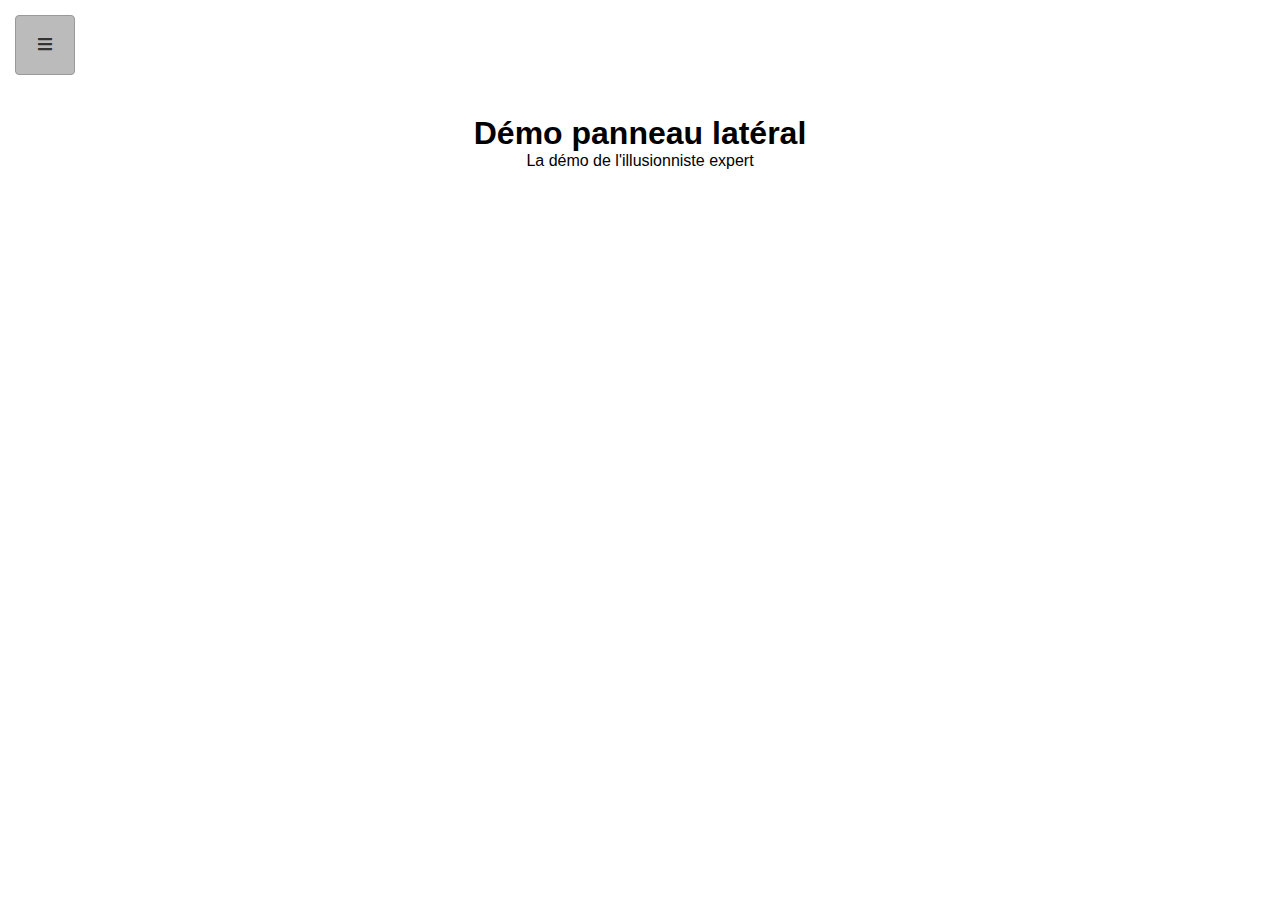
==== index2.html @ 9d98bc8c "add menu burger" ====
<!DOCTYPE html>
<html lang="fr">

<head>
    <meta charset="UTF-8">
    <meta name="viewport" content="width=device-width, initial-scale=1.0">

    <!-- Import Arvo 700 -->
    <link rel="preconnect" href="https://fonts.googleapis.com">
    <link rel="preconnect" href="https://fonts.gstatic.com" crossorigin>
    <link href="https://fonts.googleapis.com/css2?family=Arvo:wght@700&display=swap" rel="stylesheet">


    <!--  import source sans 3 -->

    <link rel="preconnect" href="https://fonts.googleapis.com">
    <link rel="preconnect" href="https://fonts.gstatic.com" crossorigin>
    <link href="https://fonts.googleapis.com/css2?family=Source+Sans+3:ital,wght@0,200..900;1,200..900&display=swap"
        rel="stylesheet">

    <!-- Import du fichier des cicones fontawesome   -->
    <link rel="stylesheet" href="./ressources/font-awesome/css/fontawesome-all.min.css">
    <link rel="stylesheet" href="reset.css">
    <link rel="stylesheet" href="style.css">
    <title>FAKE NEWS</title>
</head>

<body>

    <div id="panels">

        <div class="side-panel"></div>
        <div class="content-panel">
            <header>
                <button type="button" id="cmd-menu"> <i class="fas fa-bars"></i></button>
                <nav>
                    <ul>
                        <li class="etage1"><a href="#">REMBOBINER</a></li>
                        <li class="etage1"><a href="#">TRUCS EN TOC</a>
                            <ul>
                                <li><a class="etage2" href="#">FAUX</a></li>
                                <li><a class="etage2" href="#">CONTRE-VERITES</a></li>
                                <li><a class="etage2" href="#">ERREURS</a></li>
                                <li><a class="etage2" href="#">FALSIFICATIONS</a>
                                    <ul>
                                        <li class="etage2"><a href="#">FAUX LIENS</a></li>
                                        <li class="etage2"><a href="#">FAUSSES TABULATIONS</a></li>
                                        <li class="etage2"><a href="#">FAUX TITRES</a></li>
                                    </ul>
                                </li>
                        </li>
                        <li class="etage2"><a href="#">NON</a></li>
                    </ul>
                    </li>
                    <li class="etage1"><a href="#">ROUAGES</a></li>
                    <li class="etage1"><a href="#">BOUCLE INFINIE</a></li>
                    <li class="etage1"><a href="#">FAUSSE ROUTE</a></li>
                    </ul>
                </nav>
            </header>

            <main>
                <div class="title-bar">
                    <h1>Démo panneau latéral</h1>
                    <p>La démo de l'illusionniste expert</p>
                </div>
            </main>

            <footer>


            </footer>
        </div>
    </div>
    <script src="script.js"></script>
</body>

</html>
---- style.css ----
/***********************Import des webfonts**********************/

/*  */
@font-face {
    font-family: 'fa-brands-400';
    src: url(ressources/font-awesome/webfonts/fa-brands-400.ttf) format('truetype');
}

@font-face {
    font-family: 'fa-regular-400';
    src: url(ressources/font-awesome/webfonts/fa-regular-400.ttf) format('truetype');
}

@font-face {
    font-family: 'fa-solid-900';
    src: url(ressources/font-awesome/webfonts/fa-solid-900.ttf) format('truetype');
}

/* Polices:
- “Arvo” 700 (Google Fonts) ok
- “Source Sans Pro” 300, 400, 600 (Google Fonts)
- “FontAwesome” (CSS et polices fournies dans les ressources) ok */



/* Couleur */


/* Arrondis: 4px
Couleurs:
- Fond clair: #FFFFFF
- Fond gris: #F0F0F0
- Fond sombre: #444444
- Orange: #ED786A
- Orange:hover: #FD887A
- Rouge: #CC0000
- Gris léger: #E5E5E5
- Blanc: #FFFFFF
- Gris clair: #888888
- Gris moyen: #777777
- Gris: #666666
- Gris sombre: #3C3C3C */





/*************************Reset CSS************************/

/* ----- Styles généraux ----- */
:root {
    --side-bar-size: 300px;
}

body {
    font-family: sans-serif;
    overflow-x: hidden;
    position: relative;
}


/* ----- Styles outils ----- */


/* ----- Page ----- */
#panels {
    display: flex;
    left: calc(-1 * var(--side-bar-size));
    position: relative;
    transition: left .3s ease-in-out;
    width: calc(100% + var(--side-bar-size));
}

#panels.opened {
    left: 0;
}

.side-panel {
    background-color: #444;
    flex: 0 0 var(--side-bar-size);
    padding: 15px;
}

.content-panel {
    flex-grow: 1;
    padding: 15px;
    position: relative;
    height: 100vh;
}

header {
    color: #fff;
    left: calc(-1 * var(--side-bar-size));
    padding: 0px;
    position: absolute;
    top: 0;
    width: var(--side-bar-size);
}

#cmd-menu {
    background-color: #bbb;
    border: 1px solid #999;
    border-radius: 4px;
    color: #333;
    cursor: pointer;
    display: block;
    height: 60px;
    padding: 15px;
    position: absolute;
    right: -75px;
    top: 15px;
    width: 60px;
}

.title-bar {
    padding: 100px 15px;
    text-align: center;
}

a {
    padding: 12px;
}

.etage1 {
    color: #FFFFFF;
    font-family: 'Source Sans 3';
    font-weight: 700;
    padding-bottom: 0;
    border: #333 solid 1px;
}

.etage2 {
    color: #FFFFFF;
    font-family: 'Source Sans 3';
    font-weight: 400;
    padding-bottom: 0;
    border: #333 solid 1px;
}



/* ----- Media queries ----- */
/* ---- A partir de 768px (Tablette portrait / Phablet paysage et plus grand ) ---- */
@media (min-width: 768px) {}

/* ---- Entre 768px et 991px (uniquement Tablette portrait / Phablet paysage ) ---- */
@media (min-width: 768px) and (max-width: 991px) {}

/* ---- A partir de 992px (Desktop / Tablette paysage et plus grand) ---- */
@media (min-width: 992px) {}
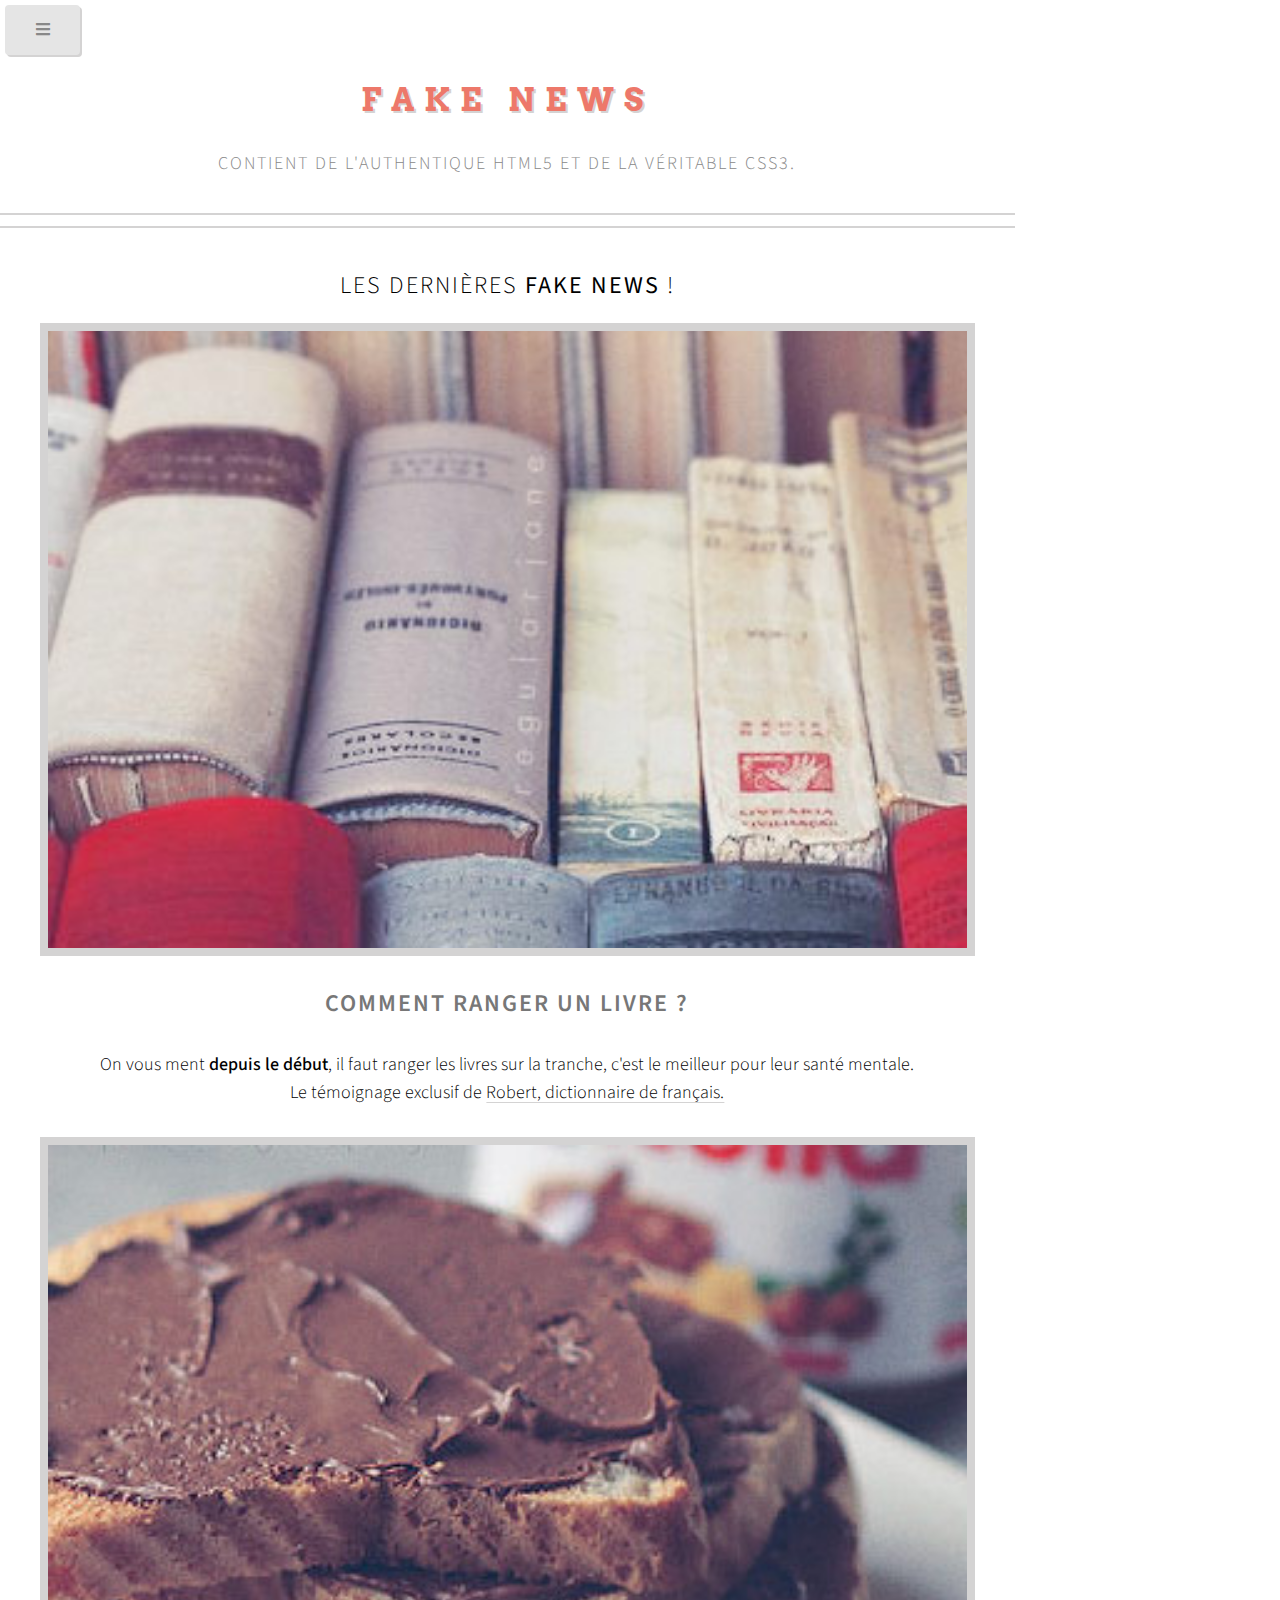
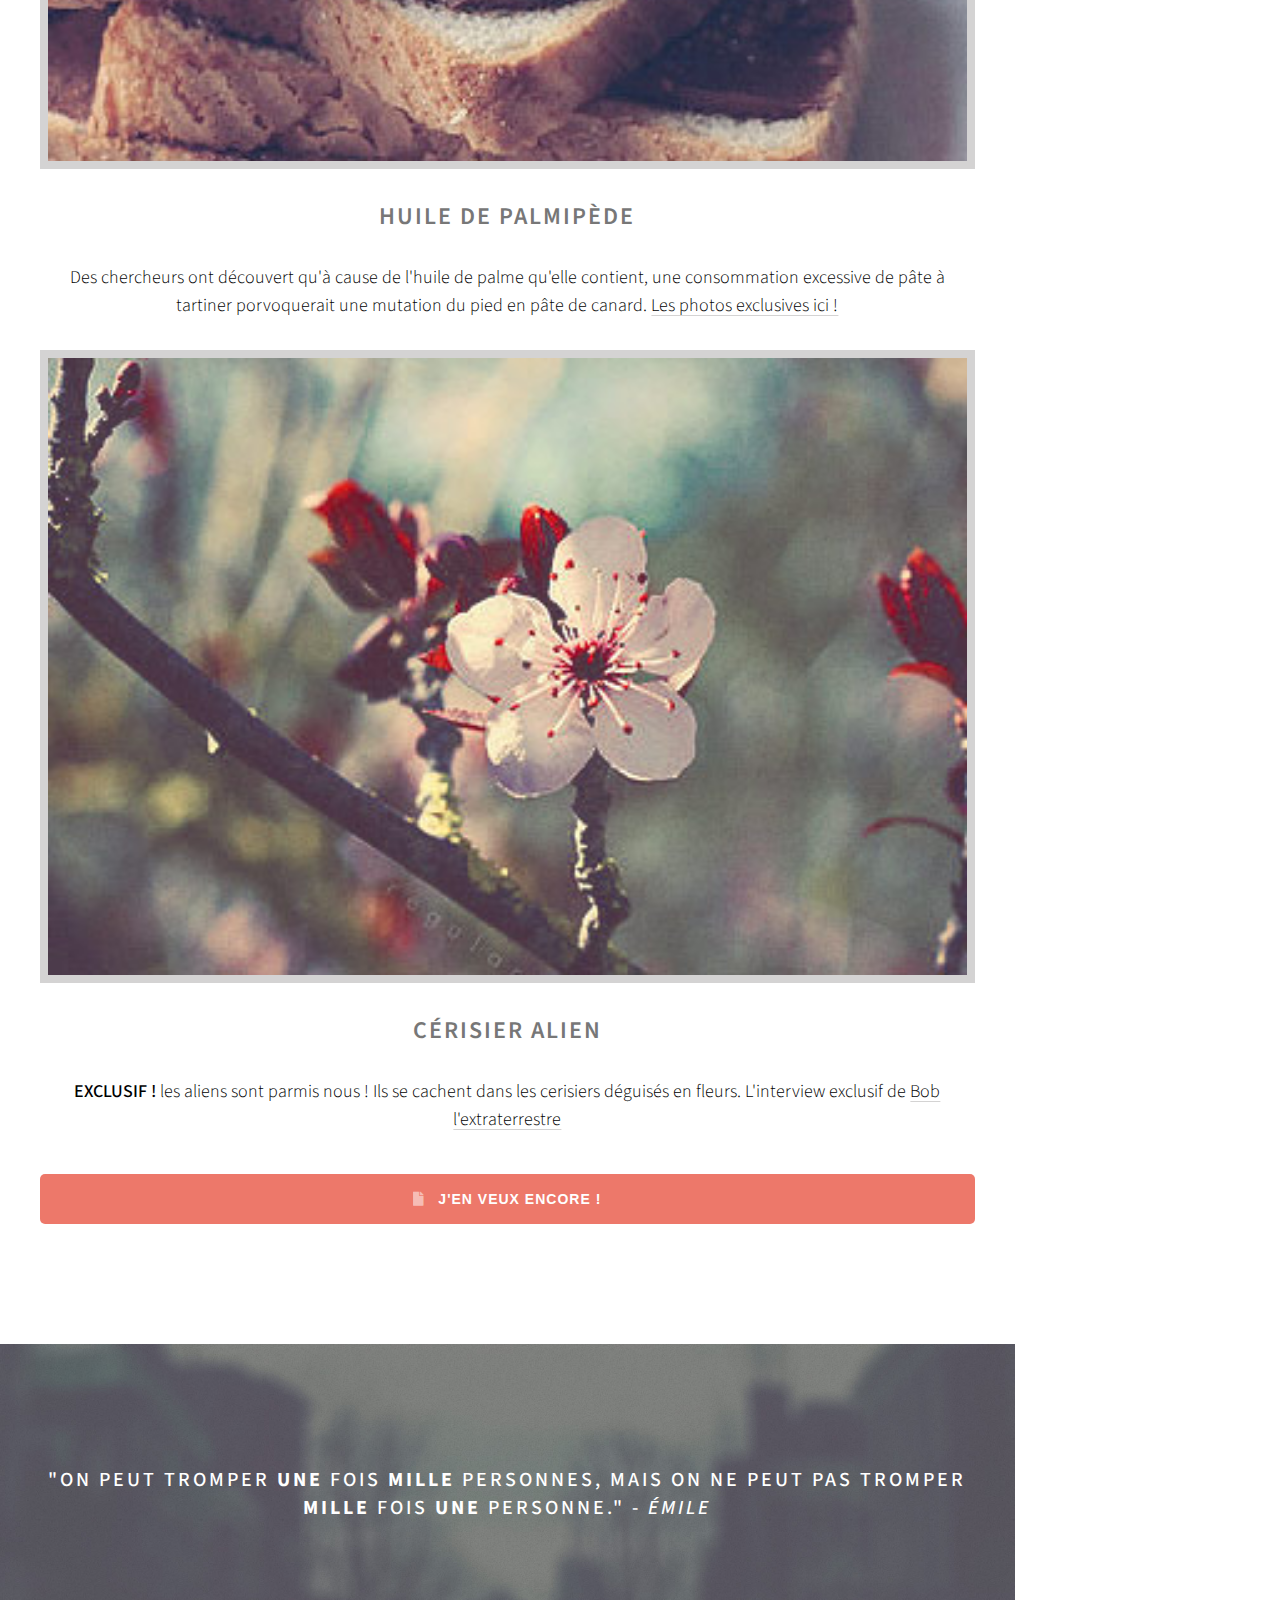
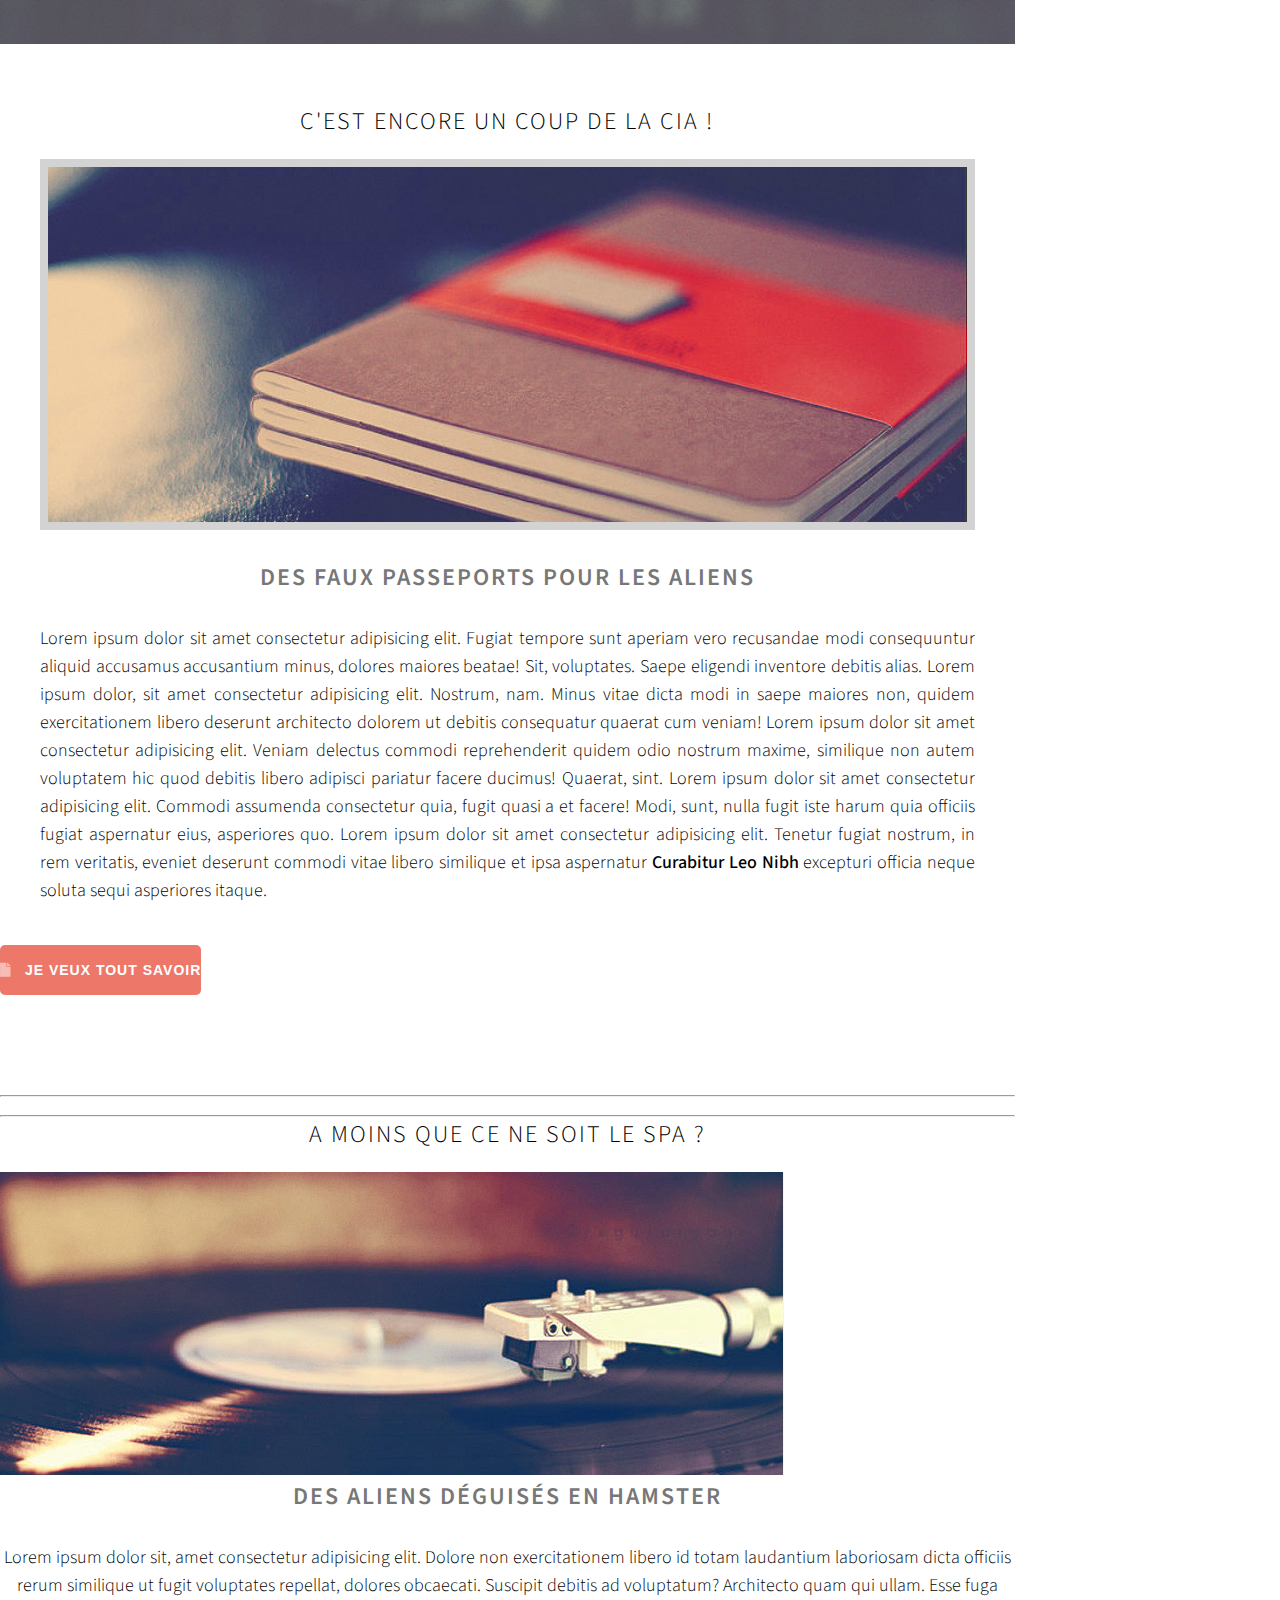
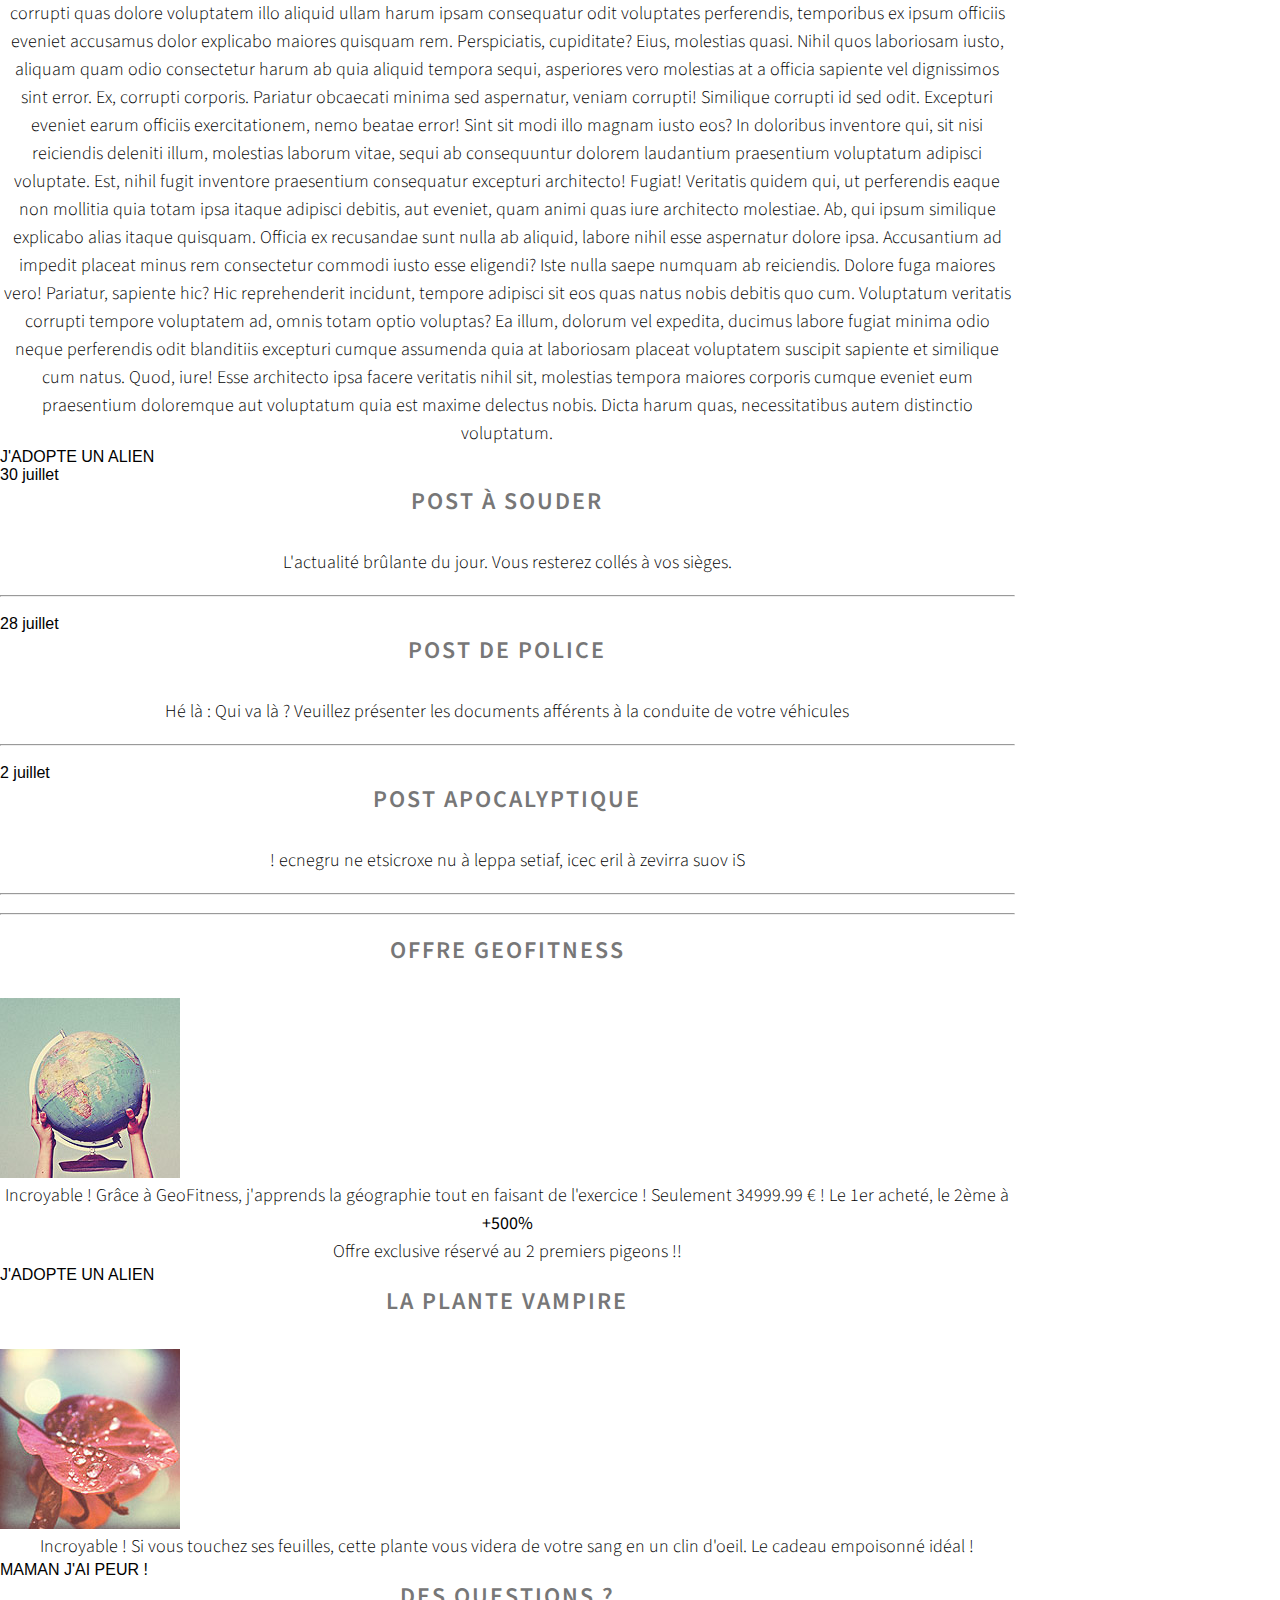
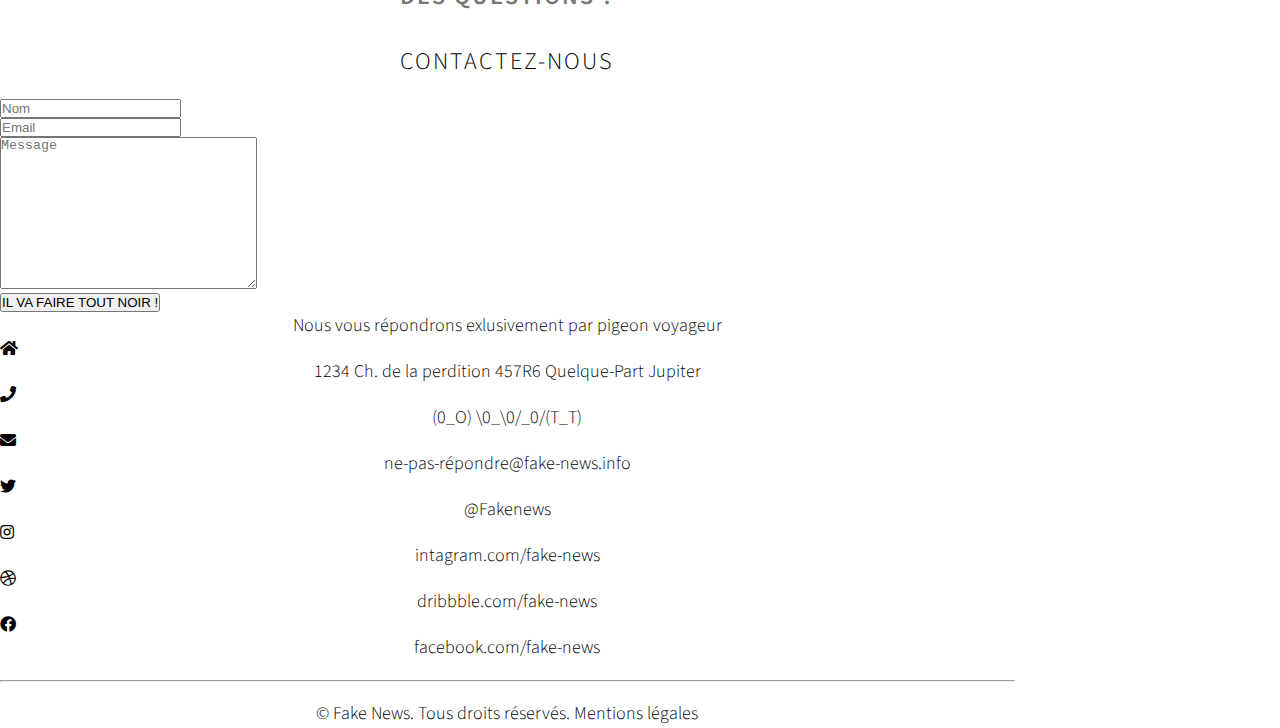
==== commit ebce2e72: "html mobile fini + moitié css mobile" ====
--- a/index2.html
+++ b/index2.html
@@ -32,20 +32,26 @@
         <div class="side-panel"></div>
         <div class="content-panel">
             <header>
+
+                <!--? Bouton Burger pour afficher le menu  -->
+
                 <button type="button" id="cmd-menu"> <i class="fas fa-bars"></i></button>
+
                 <nav>
                     <ul>
                         <li class="etage1"><a href="#">REMBOBINER</a></li>
-                        <li class="etage1"><a href="#">TRUCS EN TOC</a>
+                        <hr class="hrnav">
+                        <li class="noborder"><a href="#">TRUCS EN TOC</a>
+                            <hr class="hrnav">
                             <ul>
                                 <li><a class="etage2" href="#">FAUX</a></li>
                                 <li><a class="etage2" href="#">CONTRE-VERITES</a></li>
                                 <li><a class="etage2" href="#">ERREURS</a></li>
                                 <li><a class="etage2" href="#">FALSIFICATIONS</a>
                                     <ul>
-                                        <li class="etage2"><a href="#">FAUX LIENS</a></li>
-                                        <li class="etage2"><a href="#">FAUSSES TABULATIONS</a></li>
-                                        <li class="etage2"><a href="#">FAUX TITRES</a></li>
+                                        <li><a href="#">FAUX LIENS</a></li>
+                                        <li><a href="#">FAUSSES TABULATIONS</a></li>
+                                        <li><a href="#">FAUX TITRES</a></li>
                                     </ul>
                                 </li>
                         </li>
@@ -54,19 +60,217 @@
                     </li>
                     <li class="etage1"><a href="#">ROUAGES</a></li>
                     <li class="etage1"><a href="#">BOUCLE INFINIE</a></li>
-                    <li class="etage1"><a href="#">FAUSSE ROUTE</a></li>
+                    <li class="finlist"><a href="#">FAUSSE ROUTE</a></li>
                     </ul>
                 </nav>
             </header>
 
             <main>
                 <div class="title-bar">
-                    <h1>Démo panneau latéral</h1>
-                    <p>La démo de l'illusionniste expert</p>
+                    <h1>FAKE NEWS</h1>
+                    <p id="texttitle">CONTIENT DE L'AUTHENTIQUE HTML5 ET DE LA VÉRITABLE CSS3.</p>
+                </div>
+
+                <div class="sectionbook">
+                    <h2>LES DERNIÈRES <span class="boldtitle">FAKE NEWS </span>!</h2>
+                </div>
+
+                <div class="sectionlivre">
+                    <img class="bookimg" src="./ressources/images/pic01.jpg" alt="image de livres rangées">
+                    <h3> COMMENT RANGER UN LIVRE ?</h3>
+                    <p>On vous ment <span class="boldtext">depuis le début</span>, il faut ranger les livres sur la
+                        tranche, c'est le
+                        meilleur pour
+                        leur santé mentale.</p>
+                    <p> Le témoignage exclusif de <a class="atext" href="#">Robert, dictionnaire de
+                            français.</a></p>
+                </div>
+                <div class="sectiondej">
+                    <img class="dejimg" src="./ressources/images/pic02.jpg" alt="image de tartine de chocolat">
+                    <h3>HUILE DE PALMIPÈDE</h3>
+                    <p>Des chercheurs ont découvert qu'à cause de l'huile de palme qu'elle contient, une consommation
+                        excessive de pâte à tartiner porvoquerait une mutation du pied en pâte de canard.
+                        <a class="atext" href="#">Les photos exclusives ici !</a>
+                    </p>
+                </div>
+                <div class="sectionalien">
+                    <img class="fleurimg" src="./ressources/images/pic03.jpg" alt="imge d'une fleur de cerisiers">
+                    <h3>CÉRISIER ALIEN</h3>
+                    <p><span class="boldtext">EXCLUSIF !</span> les aliens sont parmis nous ! Ils se cachent dans les
+                        cerisiers
+                        déguisés en fleurs. L'interview exclusif de <a class="atext" href="#"> Bob l'extraterrestre</a>
+                    </p>
+                    <button type="button" class="boutonOrange"> <i class="fas fa-file"></i> &ensp;J'EN VEUX ENCORE
+                        !</button>
+                </div>
+
+                <div class="citation">
+                    <img class="imgCitation" src="./ressources/images/banner.jpg"
+                        alt="image d'une citation : on peut tromper une fois mille personnes, mais on ne peut pas tromper mille fois une personne. Signé Émile">
+                    <p class="textCitation">"ON PEUT TROMPER <span id="boldCitation">UNE</span> FOIS <span id="boldCitation">MILLE</span> PERSONNES, MAIS ON NE PEUT PAS TROMPER <span id="boldCitation">MILLE</span>
+                        FOIS <span id="boldCitation">UNE</span> PERSONNE." - <i>ÉMILE</i></p>
+                </div>
+
+                <div class="CIA">
+                    <h2> C'EST ENCORE UN COUP DE LA CIA !</h2>
+                    <img class="ciaImg" src="./ressources/images/pic04.jpg" alt="">
+
+                    <h3>DES FAUX PASSEPORTS POUR LES ALIENS</h3>
+                    <p>Lorem ipsum dolor sit amet consectetur adipisicing elit. Fugiat tempore sunt aperiam vero
+                        recusandae modi consequuntur aliquid accusamus accusantium minus, dolores maiores beatae! Sit,
+                        voluptates. Saepe eligendi inventore debitis alias. Lorem ipsum dolor, sit amet consectetur
+                        adipisicing elit. Nostrum, nam. Minus vitae dicta modi in saepe maiores non, quidem
+                        exercitationem libero deserunt architecto dolorem ut debitis consequatur quaerat cum veniam!
+                        Lorem ipsum dolor sit amet consectetur adipisicing elit. Veniam delectus commodi reprehenderit
+                        quidem odio nostrum maxime, similique non autem voluptatem hic quod debitis libero adipisci
+                        pariatur facere ducimus! Quaerat, sint. Lorem ipsum dolor sit amet consectetur adipisicing elit.
+                        Commodi assumenda consectetur quia, fugit quasi a et facere! Modi, sunt, nulla fugit iste harum
+                        quia officiis fugiat aspernatur eius, asperiores quo. Lorem ipsum dolor sit amet consectetur
+                        adipisicing elit. Tenetur fugiat nostrum, in rem veritatis, eveniet deserunt commodi vitae
+                        libero similique et ipsa aspernatur <span class="boldtext">Curabitur Leo Nibh</span> excepturi officia neque
+                        soluta sequi asperiores itaque.</p>
+                </div>
+                <button class="boutonOrange"><i class="fas fa-file"></i> &ensp;JE VEUX TOUT SAVOIR</button><!--todo: icone-->
+
+                <hr>
+                <br>
+                <hr>
+                <div class="Spa">
+                    <h2> A MOINS QUE CE NE SOIT LE SPA ?</h2>
+                    <img src="./ressources/images/pic05.jpg" alt="image d'un disque vinyle sur la platine">
+                </div>
+                <div class="AdoptAlien">
+                    <h3>DES ALIENS DÉGUISÉS EN HAMSTER</h3>
+                    <p>Lorem ipsum dolor sit, amet consectetur adipisicing elit. Dolore non exercitationem libero id
+                        totam laudantium laboriosam dicta officiis rerum similique ut fugit voluptates repellat, dolores
+                        obcaecati. Suscipit debitis ad voluptatum?
+                        Architecto quam qui ullam. Esse fuga corrupti quas dolore voluptatem illo aliquid ullam harum
+                        ipsam consequatur odit voluptates perferendis, temporibus ex ipsum officiis eveniet accusamus
+                        dolor explicabo maiores quisquam rem.
+                        Perspiciatis, cupiditate? Eius, molestias quasi. Nihil quos laboriosam iusto, aliquam quam odio
+                        consectetur harum ab quia aliquid tempora sequi, asperiores vero molestias at a officia sapiente
+                        vel dignissimos sint error.
+                        Ex, corrupti corporis. Pariatur obcaecati minima sed aspernatur, veniam corrupti! Similique
+                        corrupti id sed odit. Excepturi eveniet earum officiis exercitationem, nemo beatae error! Sint
+                        sit modi illo magnam iusto eos?
+                        In doloribus inventore qui, sit nisi reiciendis deleniti illum, molestias laborum vitae, sequi
+                        ab consequuntur dolorem laudantium praesentium voluptatum adipisci voluptate. Est, nihil fugit
+                        inventore praesentium consequatur excepturi architecto! Fugiat!
+                        Veritatis quidem qui, ut perferendis eaque non mollitia quia totam ipsa itaque adipisci debitis,
+                        aut eveniet, quam animi quas iure architecto molestiae. Ab, qui ipsum similique explicabo alias
+                        itaque quisquam.
+                        Officia ex recusandae sunt nulla ab aliquid, labore nihil esse aspernatur dolore ipsa.
+                        Accusantium ad impedit placeat minus rem consectetur commodi iusto esse eligendi? Iste nulla
+                        saepe numquam ab reiciendis.
+                        Dolore fuga maiores vero! Pariatur, sapiente hic? Hic reprehenderit incidunt, tempore adipisci
+                        sit eos quas natus nobis debitis quo cum. Voluptatum veritatis corrupti tempore voluptatem ad,
+                        omnis totam optio voluptas?
+                        Ea illum, dolorum vel expedita, ducimus labore fugiat minima odio neque perferendis odit
+                        blanditiis excepturi cumque assumenda quia at laboriosam placeat voluptatem suscipit sapiente et
+                        similique cum natus. Quod, iure!
+                        Esse architecto ipsa facere veritatis nihil sit, molestias tempora maiores corporis cumque
+                        eveniet eum praesentium doloremque aut voluptatum quia est maxime delectus nobis. Dicta harum
+                        quas, necessitatibus autem distinctio voluptatum.</p>
+                    <button class="encorePLus">J'ADOPTE UN ALIEN</button><!--todo: icone-->
+                </div>
+                <div class="dernièreInfo">
+                    <div class="date">
+                        30 juillet
+                    </div>
+                    <h3>POST À SOUDER</h3>
+                    <p>L'actualité brûlante du jour. Vous resterez collés à vos sièges.</p>
+                    <br>
+                    <hr><br>
+
+                    <div class="date">
+                        28 juillet
+                    </div>
+                    <h3>POST DE POLICE</h3>
+                    <p>Hé là : Qui va là ? Veuillez présenter les documents afférents à la conduite de votre véhicules
+                    </p>
+                    <br>
+                    <hr><br>
+                    <div class="date">
+                        2 juillet
+                    </div>
+                    <h3>POST APOCALYPTIQUE</h3>
+                    <p>! ecnegru ne etsicroxe nu à leppa setiaf, icec eril à zevirra suov iS</p>
+                    <br>
+                    <hr><br>
+                    <hr><br>
+                </div>
+                <div class="infosPratiques">
+
+                    <div class="offreGeo">
+
+                        <h3>OFFRE GEOFITNESS</h3>
+                        <img src="./ressources/images/pic06.jpg" alt="image d'un glode tenu par des mains">
+                        <p>Incroyable ! Grâce à GeoFitness, j'apprends la géographie tout en faisant de l'exercice !
+                            Seulement 34999.99 € ! Le 1er acheté, le 2ème à <strong>+500%</strong> <br> Offre exclusive
+                            réservé au 2 premiers pigeons !!</p>
+                        <button class="encorePLus">J'ADOPTE UN ALIEN</button><!--todo: icone-->
+                    </div>
+                    <div class="vampire">
+                        <h3>LA PLANTE VAMPIRE</h3>
+                        <img src="./ressources/images/pic07.jpg" alt="image d'une feuille de cette plante vampire">
+                        <p>Incroyable ! Si vous touchez ses feuilles, cette plante vous videra de votre sang en un clin
+                            d'oeil. Le cadeau empoisonné idéal !</p>
+                        <button class="encorePLus">MAMAN J'AI PEUR !</button><!--todo: icone-->
+                        <br>
+                    </div>
                 </div>
             </main>
-
             <footer>
+                <h3>DES QUESTIONS ?</h3>
+                <h2>CONTACTEZ-NOUS</h2>
+                <form action="post">
+                    <div>
+                        <label for="input-name"></label>
+                        <input type="text" name="name" id="input-name" placeholder="Nom">
+                    </div>
+                    <div>
+                        <label for="input-email"></label>
+                        <input type="email" name="email" id="input-email" placeholder="Email">
+                    </div>
+                    <div>
+                        <label for="input-message"></label>
+                        <textarea name="Message" id="input-message" cols="30" rows="10"
+                            placeholder="Message"></textarea>
+                    </div>
+                    <input type="submit" value="IL VA FAIRE TOUT NOIR !">
+
+                </form>
+                <div class="sectioncontact">
+                    <p>Nous vous répondrons exlusivement par pigeon voyageur</p>
+
+                    <div class="rondContact"><i class="fas fa-home"></i></div>
+                    <p>1234 Ch. de la perdition 457R6 Quelque-Part Jupiter</p>
+
+                    <div class="rondContact"><i class="fas fa-phone"></i></div>
+                    <p>(0_O) \0_\0/_0/(T_T)</p>
+
+                    <div class="rondContact"><i class="fas fa-envelope"></i></div>
+                    <p><a href="#">ne-pas-répondre@fake-news.info</a></p>
+
+                    <div class="rondContact"><i class="fab fa-twitter"></i></div>
+                    <p>@Fakenews</p>
+
+                    <div class="rondContact"><i class="fab fa-instagram"></i></div>
+                    <p><a href="#">intagram.com/fake-news</a></p>
+
+                    <div class="rondContact"><i class="fab fa-dribbble"></i></div>
+                    <p><a href="#">dribbble.com/fake-news</a></p>
+
+                    <div class="rondContact"><i class="fab fa-facebook"></i></div>
+                    <p><a href="#">facebook.com/fake-news</a></p>
+
+                </div>
+                <div class="EndSection">
+                    <br>
+                    <hr>
+                    <br>
+                    <p>&copy; Fake News. Tous droits réservés. <a href="#"> Mentions légales</a></p>
+                </div>
 
 
             </footer>
--- a/style.css
+++ b/style.css
@@ -35,7 +35,7 @@
 - Orange:hover: #FD887A
 - Rouge: #CC0000
 - Gris léger: #E5E5E5
-- Blanc: #FFFFFF
+- Blanc: c
 - Gris clair: #888888
 - Gris moyen: #777777
 - Gris: #666666
@@ -68,7 +68,7 @@
     left: calc(-1 * var(--side-bar-size));
     position: relative;
     transition: left .3s ease-in-out;
-    width: calc(100% + var(--side-bar-size));
+    width: 100%;
 }
 
 #panels.opened {
@@ -83,9 +83,9 @@
 
 .content-panel {
     flex-grow: 1;
-    padding: 15px;
     position: relative;
     height: 100vh;
+    width: 100%;
 }
 
 header {
@@ -98,50 +98,242 @@
 }
 
 #cmd-menu {
-    background-color: #bbb;
-    border: 1px solid #999;
+    background-color: #E5E5E5;
+    box-shadow: 2px 2px #d4d3d3;
     border-radius: 4px;
-    color: #333;
+    color: #888888;
     cursor: pointer;
     display: block;
-    height: 60px;
+    height: 50px;
     padding: 15px;
     position: absolute;
-    right: -75px;
-    top: 15px;
-    width: 60px;
+    right: -80px;
+    top: 5px;
+    width: 75px;
 }
 
 .title-bar {
-    padding: 100px 15px;
+    padding: 50px 15px 35px;
     text-align: center;
 }
 
-a {
-    padding: 12px;
-}
+/* ***********Style nav mobile ******** */
+/* todo: barre + espacement */
 
 .etage1 {
     color: #FFFFFF;
     font-family: 'Source Sans 3';
     font-weight: 700;
+    padding: 10px;
+    /* border-bottom: #3C3C3C solid 1px; */
+}
+
+.etage2 {
+    color: #FFFFFF;
+    font-family: 'Source Sans 3';
+    font-weight: 400;
+    display: block;
+    padding: 10px;
+    /* border-bottom: #3C3C3C solid 1px; */
+}
+
+li.noborder {
     padding-bottom: 0;
-    border: #333 solid 1px;
-}
-
-.etage2 {
-    color: #FFFFFF;
+    /* border-bottom: #3C3C3C solid 1px;; */
+}
+
+.noborder {
+    color: #FFFFFF;
+    font-family: 'Source Sans 3';
+    font-weight: 700;
+    padding: 10px;
+}
+
+.finlist {
+    color: #FFFFFF;
+    font-family: 'Source Sans 3';
+    font-weight: 700;
+    padding: 10px;
+}
+
+/* -------------------- */
+
+/* ?---------Titre principal---------- */
+
+h1 {
+    font-family: Arvo;
+    letter-spacing: 10px;
+    color: #ED786A;
+    text-shadow: 2px 2px #d4d3d3;
+    margin: 30px;
+}
+
+#texttitle {
+    font-family: 'Source Sans 3';
+    color: #888888;
+    letter-spacing: 2px;
+}
+
+/* ?-------------Section book----------------------- */
+
+.sectionbook::before {
+    content: "";
+    left: 50px;
+    height: 15px;
+    border-top: 2px solid #d4d3d3;
+    border-bottom: 2px solid #d4d3d3;
+    display: block;
+    margin-bottom: 40px;
+}
+
+.sectionlivre {
+    display: flex;
+    justify-content: center;
+    flex-direction: column;
+    margin-right :40px;
+    margin-left: 40px;
+}
+
+h2 {
+    font-family: 'Source Sans 3';
+    font-weight: 300;
+    text-align: center;
+    margin-bottom: 20px;
+    letter-spacing: 2px;
+}
+
+.boldtitle {
     font-family: 'Source Sans 3';
     font-weight: 400;
-    padding-bottom: 0;
-    border: #333 solid 1px;
-}
+}
+.bookimg{
+    border: #d4d3d3 solid 8px;
+    margin-bottom: 30px;
+}
+
+/*?-------------Section petit dej-------------------- */
+
+h3{
+    text-align: center;
+    font-family: 'Source Sans 3';
+    font-weight: 600;
+    color: #777777;
+    font-size: 24px;
+    margin-bottom: 30px;
+    letter-spacing: 2px;
+}
+p{
+    text-align: center;
+    font-family: 'Source Sans 3';
+    font-weight: 300;
+    font-size: 18px;
+    line-height: 28px;
+}
+.boldtext{
+    font-weight: 500;
+}
+
+a.atext{
+    text-underline-offset: 4px ;
+    text-decoration: underline #d4d3d3 ;
+}
+
+.dejimg{
+    border: #d4d3d3 solid 8px;
+    margin-top: 30px;
+    margin-bottom: 30px;
+}
+.sectiondej , .sectionalien , .CIA{
+    display: flex;
+    justify-content: center;
+    flex-direction: column;
+    margin-right :40px;
+    margin-left: 40px;
+}
+.fleurimg{
+    border: #d4d3d3 solid 8px;
+    margin-top: 30px;
+    margin-bottom: 30px;
+}
+
+/* ?------------Personnalisation bouton------------------ */
+
+.boutonOrange{
+    background-color: #ED786A;
+    height: 50px;
+    font-size: 14px;
+    letter-spacing: 1px;
+    font-weight: 700;
+    color: white;
+    border-radius: 5px;
+    cursor: pointer;
+    margin-top: 40px;
+    margin-bottom: 100px;
+
+}
+.encorePlus::after{
+    color: #444;
+}
+.fa-file{
+    opacity: 0.5;
+}
+
+/*?---------Section banner--------------------------------*/
+
+.citation{
+    display: flex;
+    justify-content: center;
+    align-items:center;
+    flex-direction: column;
+    margin-top: 20px;
+}
+.imgCitation{
+    height: 300px;
+}
+.textCitation{
+    position: absolute;
+    color: #FFFFFF;
+    font-family: 'Source Sans 3';
+    font-weight: 500;
+    margin-left: 20px;
+    margin-right: 20px;
+    letter-spacing: 3px;
+    font-size: 20px;
+}
+
+#boldCitation{
+    font-weight: 700;
+}
+/* todo: faire les deux lignes une au dessus de l'image et l'autre en dessous */
+/* .citation::before{
+    content: "";
+    display: block;
+    border-bottom: 5px solid #444;
+    height: 10px;
+} */ 
+
+
+/* section cia */
+
+
+.CIA{
+    margin-top: 60px;
+}
+.ciaImg{border: #d4d3d3 solid 8px;
+margin-bottom: 30px;
+}
+.CIA p{
+    text-align: justify;
+}
+
+
+
+
+
 
 
 
 /* ----- Media queries ----- */
-/* ---- A partir de 768px (Tablette portrait / Phablet paysage et plus grand ) ---- */
-@media (min-width: 768px) {}
 
 /* ---- Entre 768px et 991px (uniquement Tablette portrait / Phablet paysage ) ---- */
 @media (min-width: 768px) and (max-width: 991px) {}
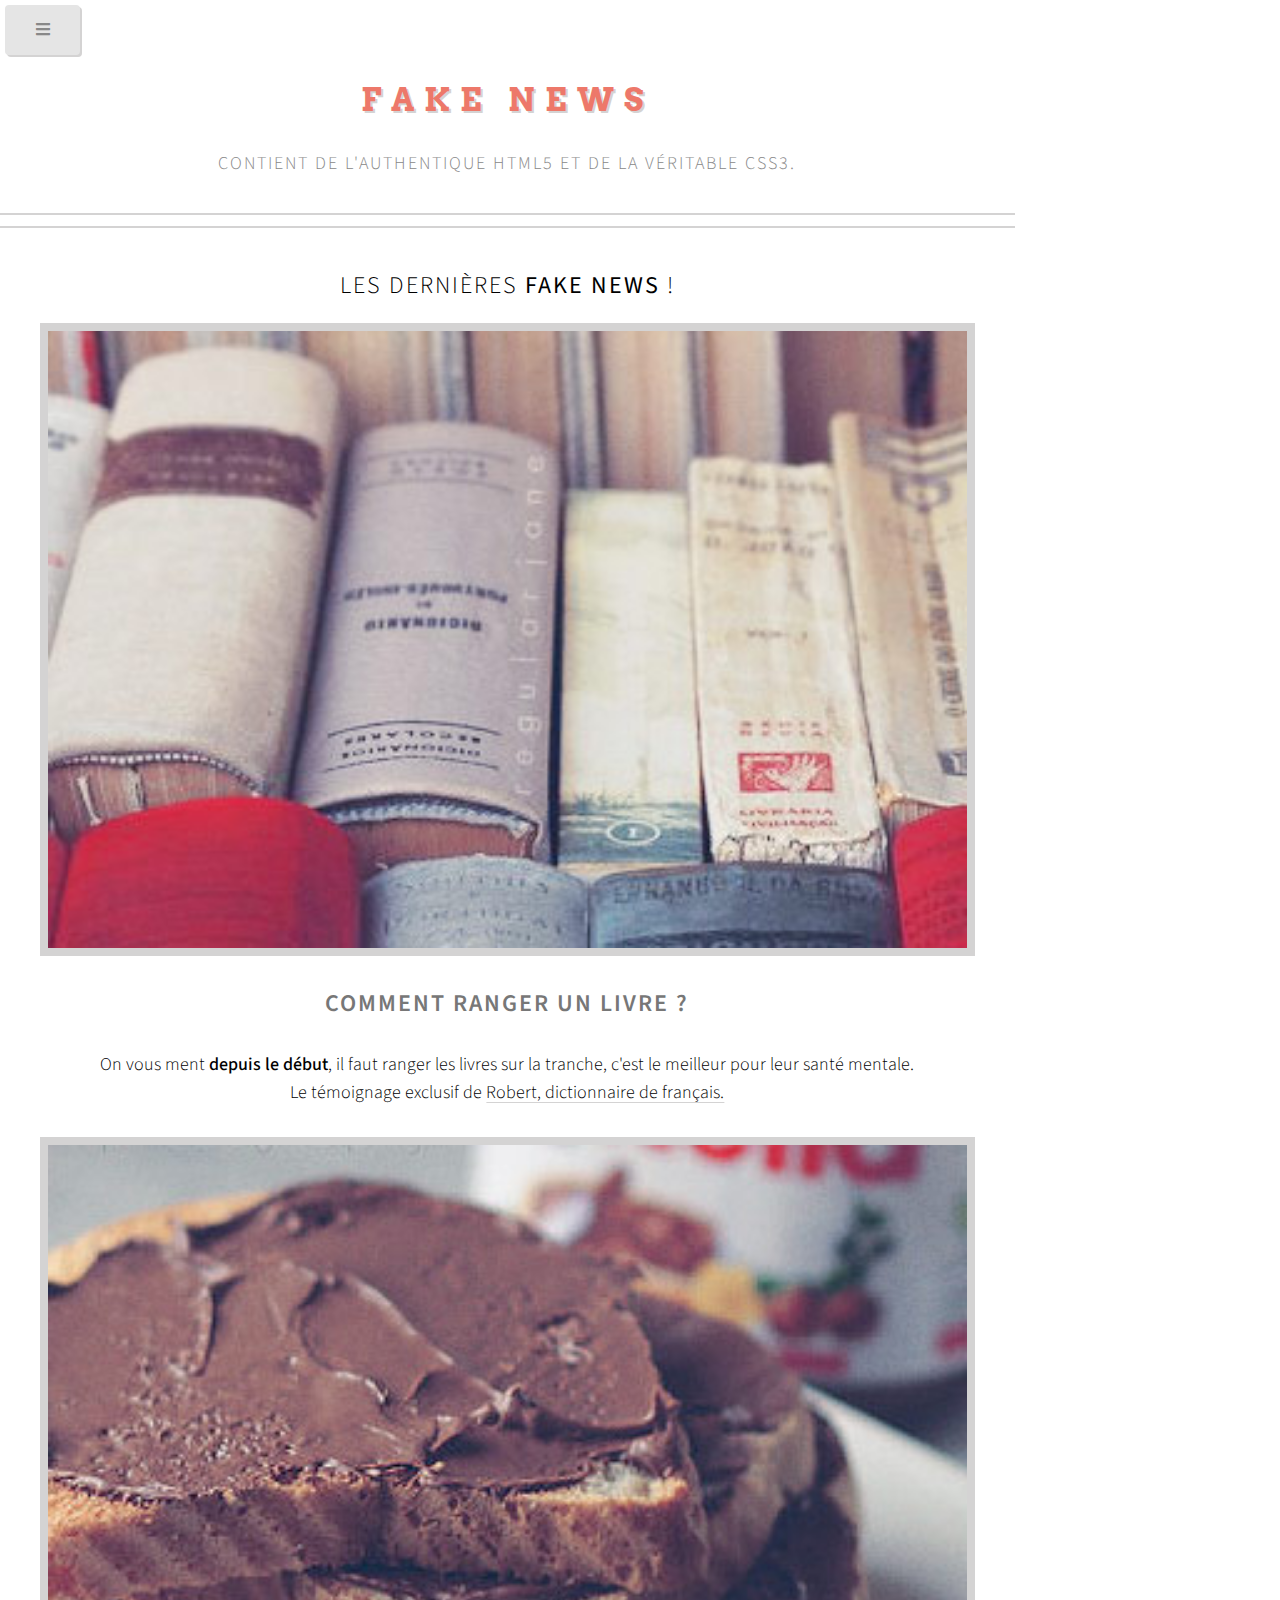
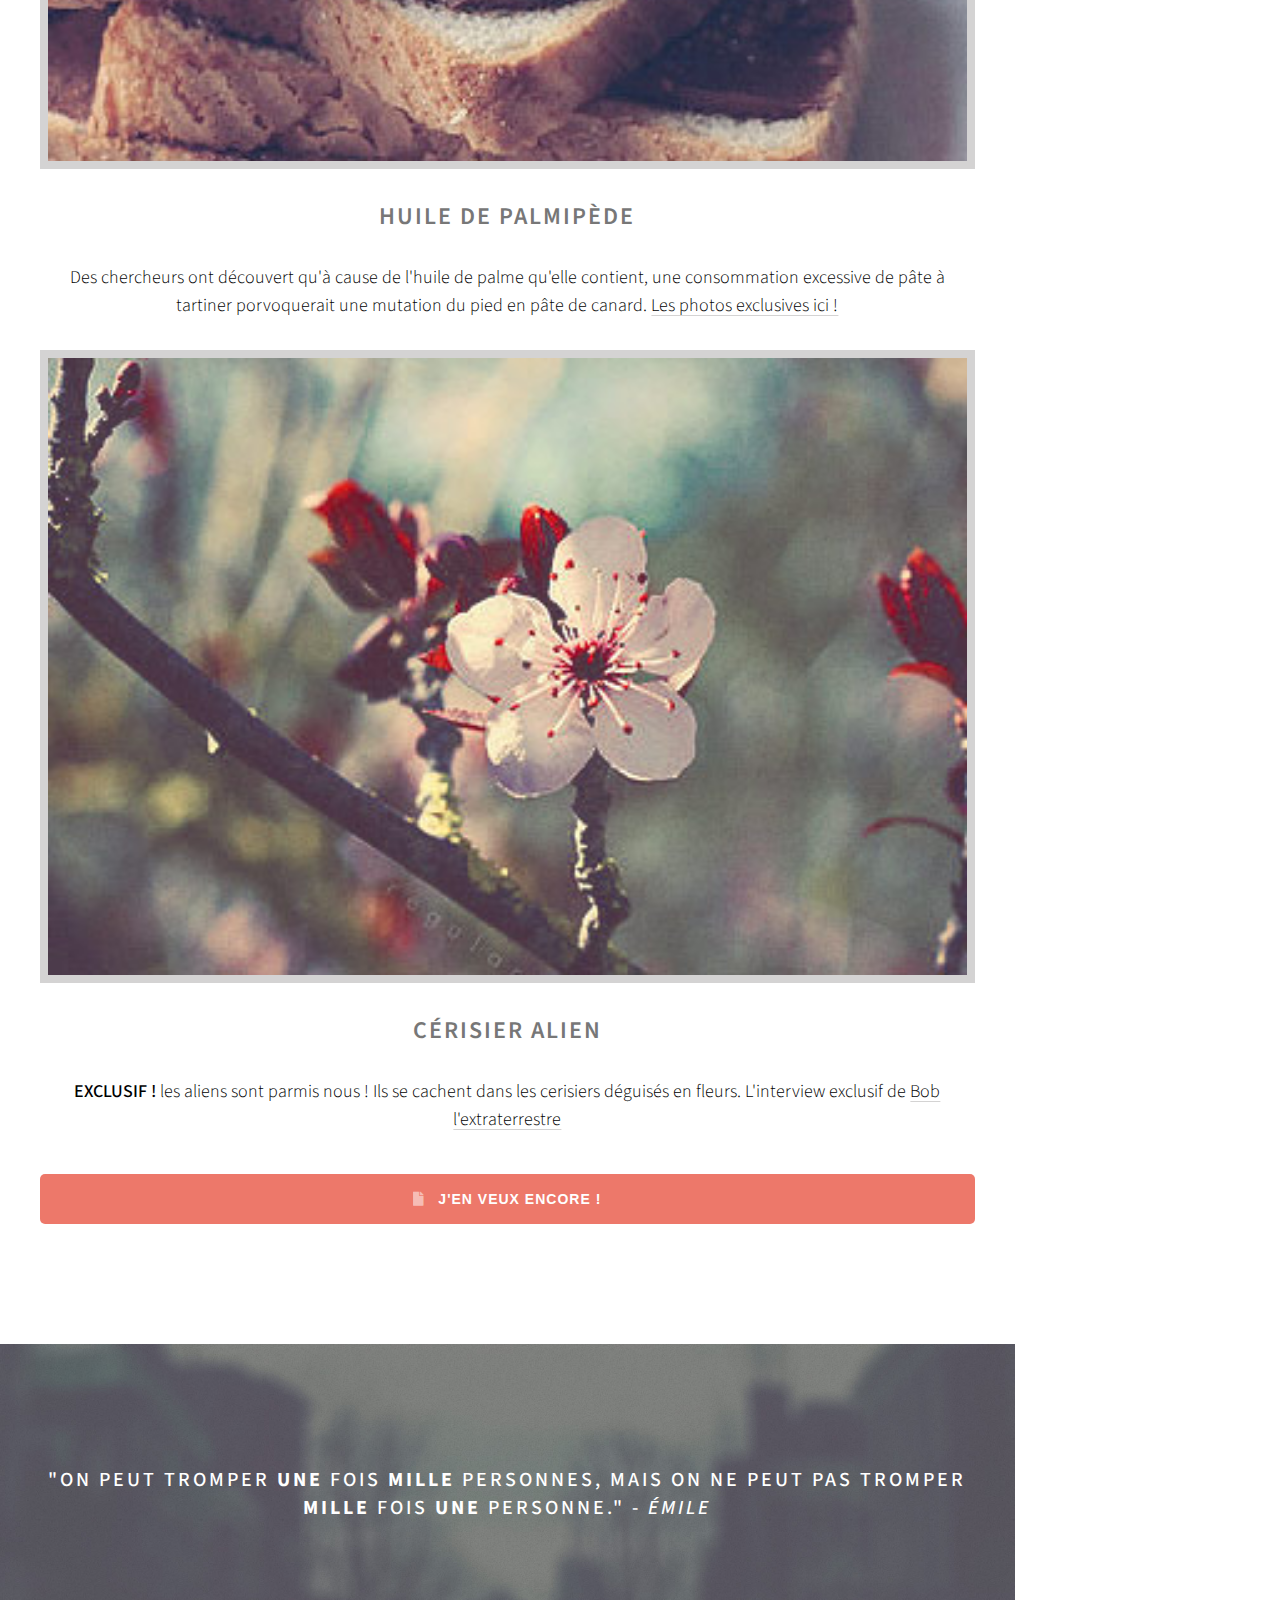
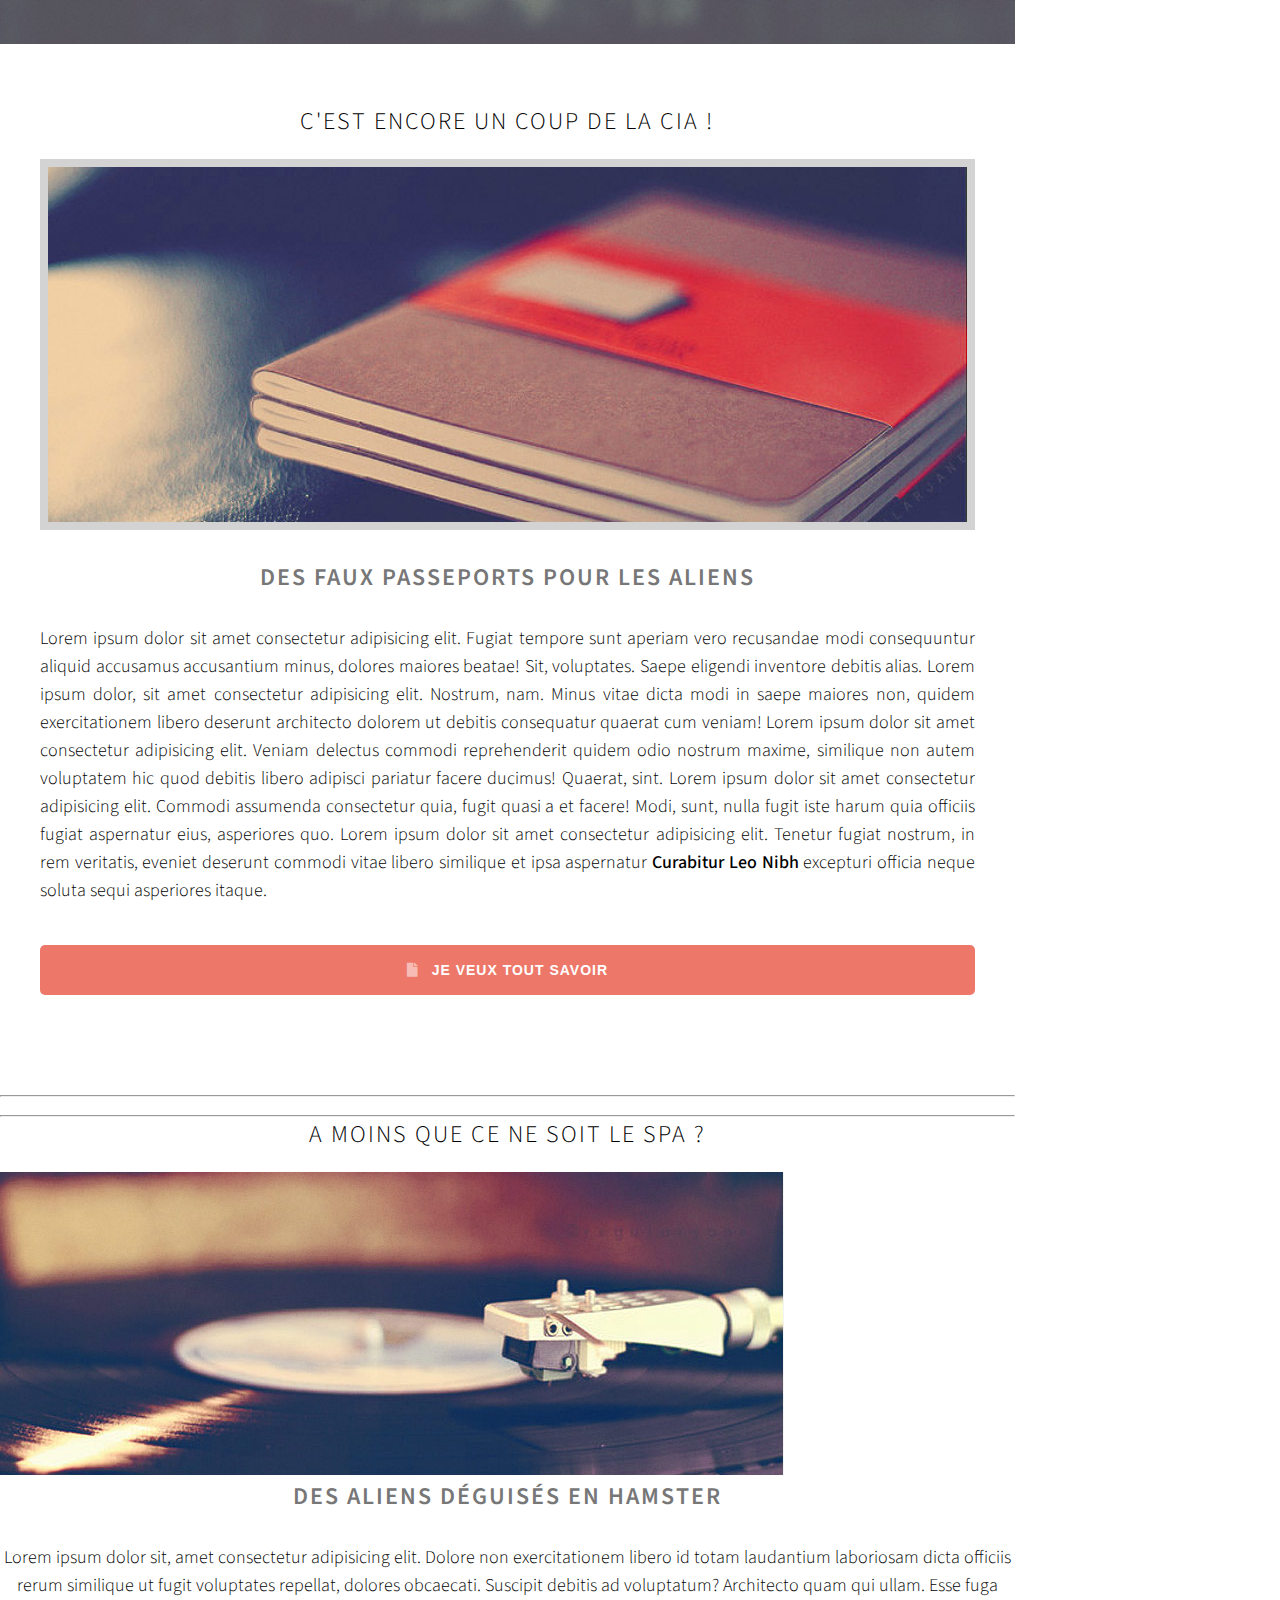
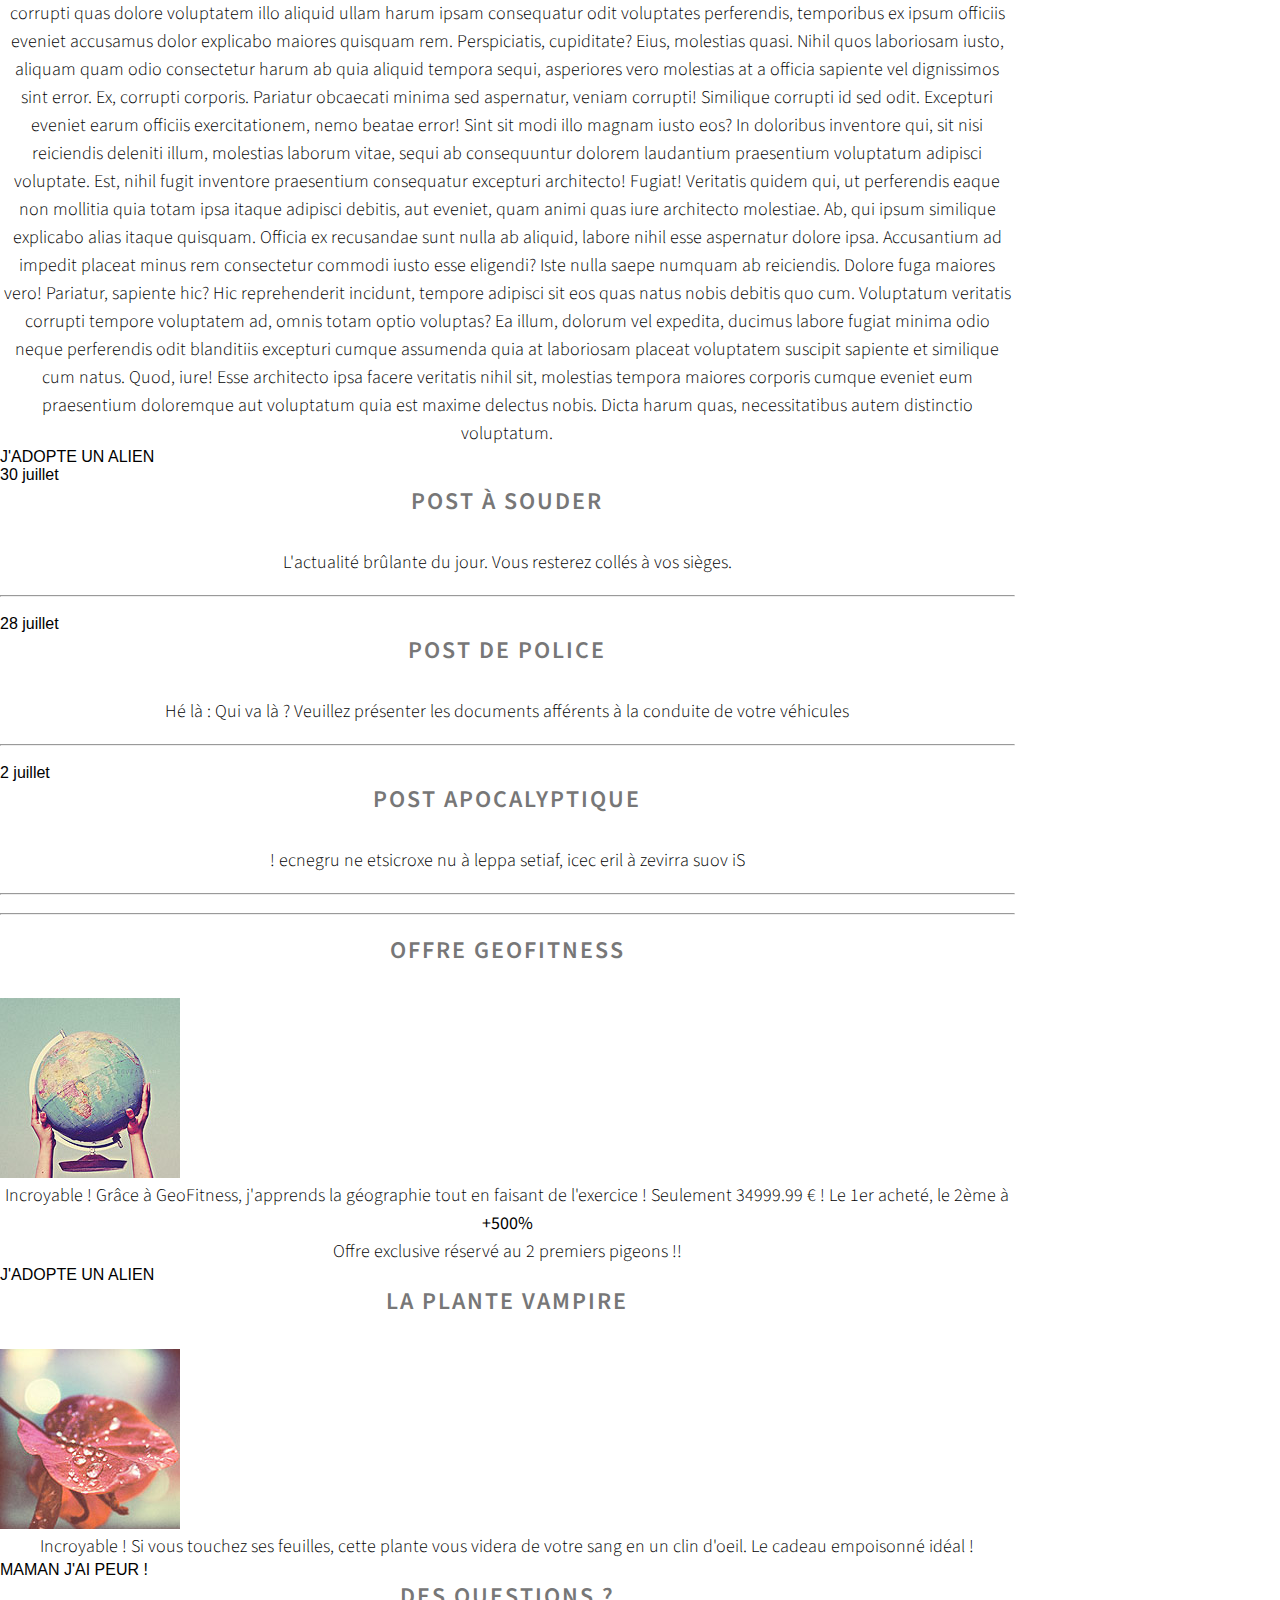
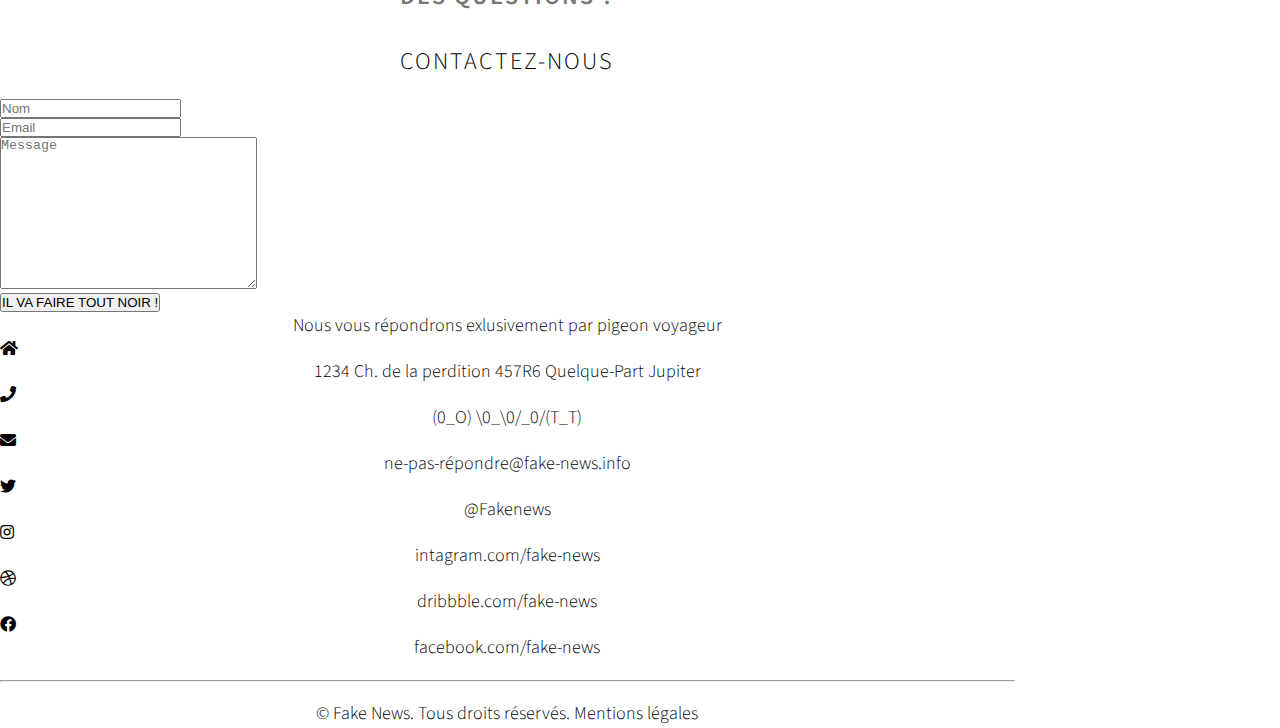
==== commit 652fe9d9: "rajout bouton cia dans la div" ====
--- a/index2.html
+++ b/index2.html
@@ -129,8 +129,10 @@
                         adipisicing elit. Tenetur fugiat nostrum, in rem veritatis, eveniet deserunt commodi vitae
                         libero similique et ipsa aspernatur <span class="boldtext">Curabitur Leo Nibh</span> excepturi officia neque
                         soluta sequi asperiores itaque.</p>
-                </div>
-                <button class="boutonOrange"><i class="fas fa-file"></i> &ensp;JE VEUX TOUT SAVOIR</button><!--todo: icone-->
+
+                        <button class="boutonOrange"><i class="fas fa-file"></i> &ensp;JE VEUX TOUT SAVOIR</button>        
+            </div>
+    
 
                 <hr>
                 <br>
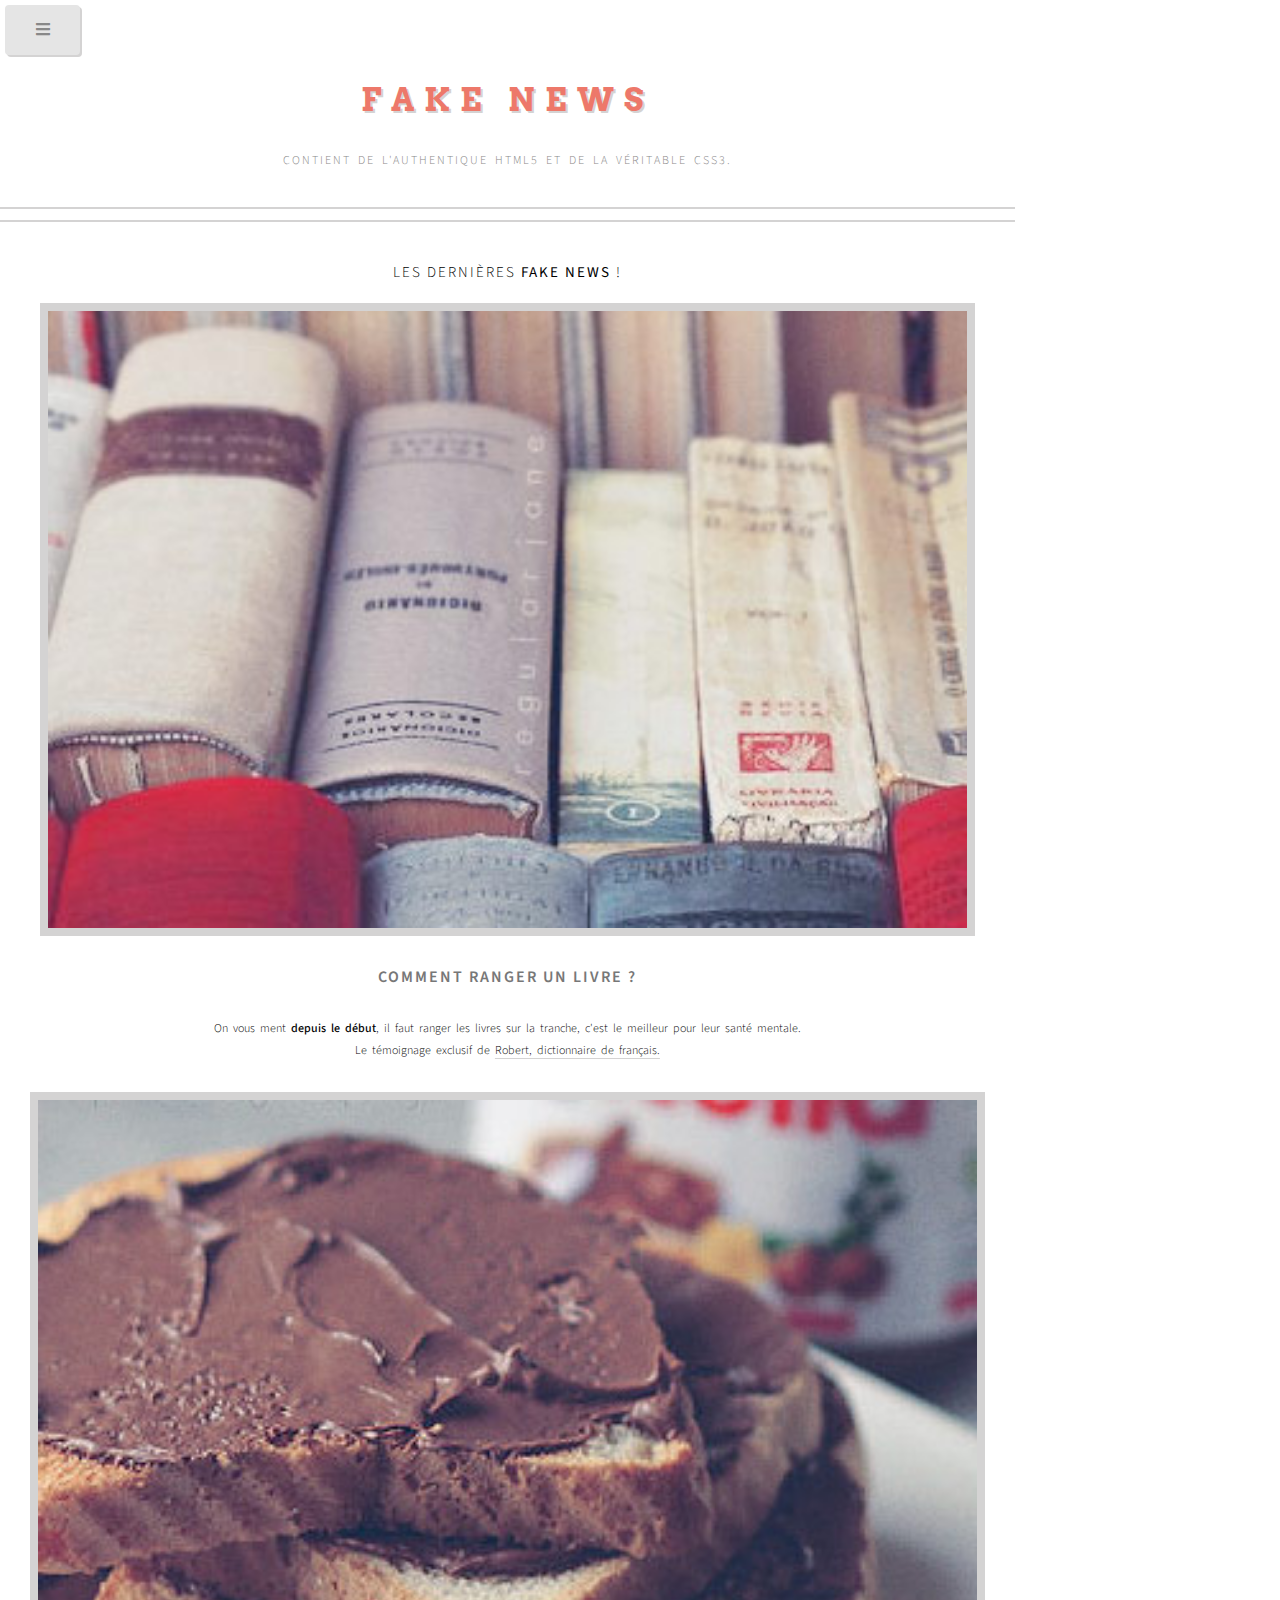
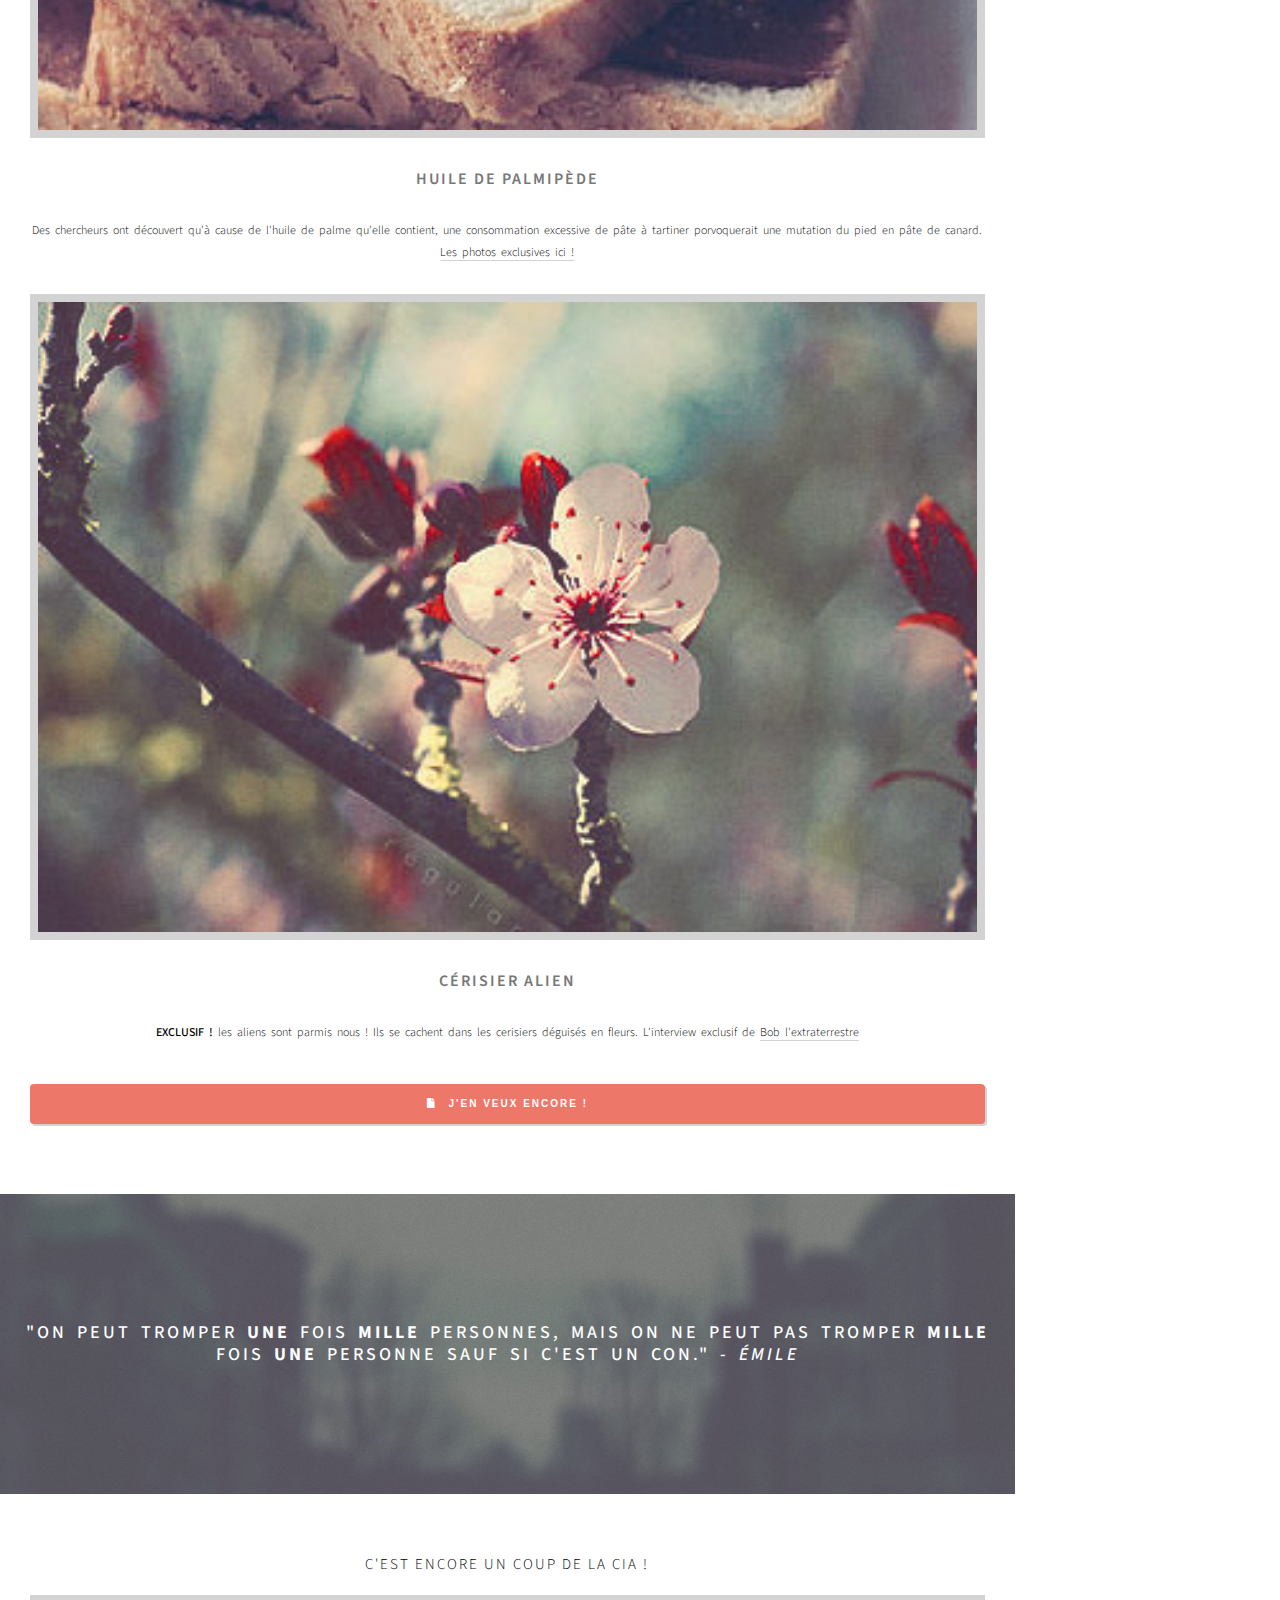
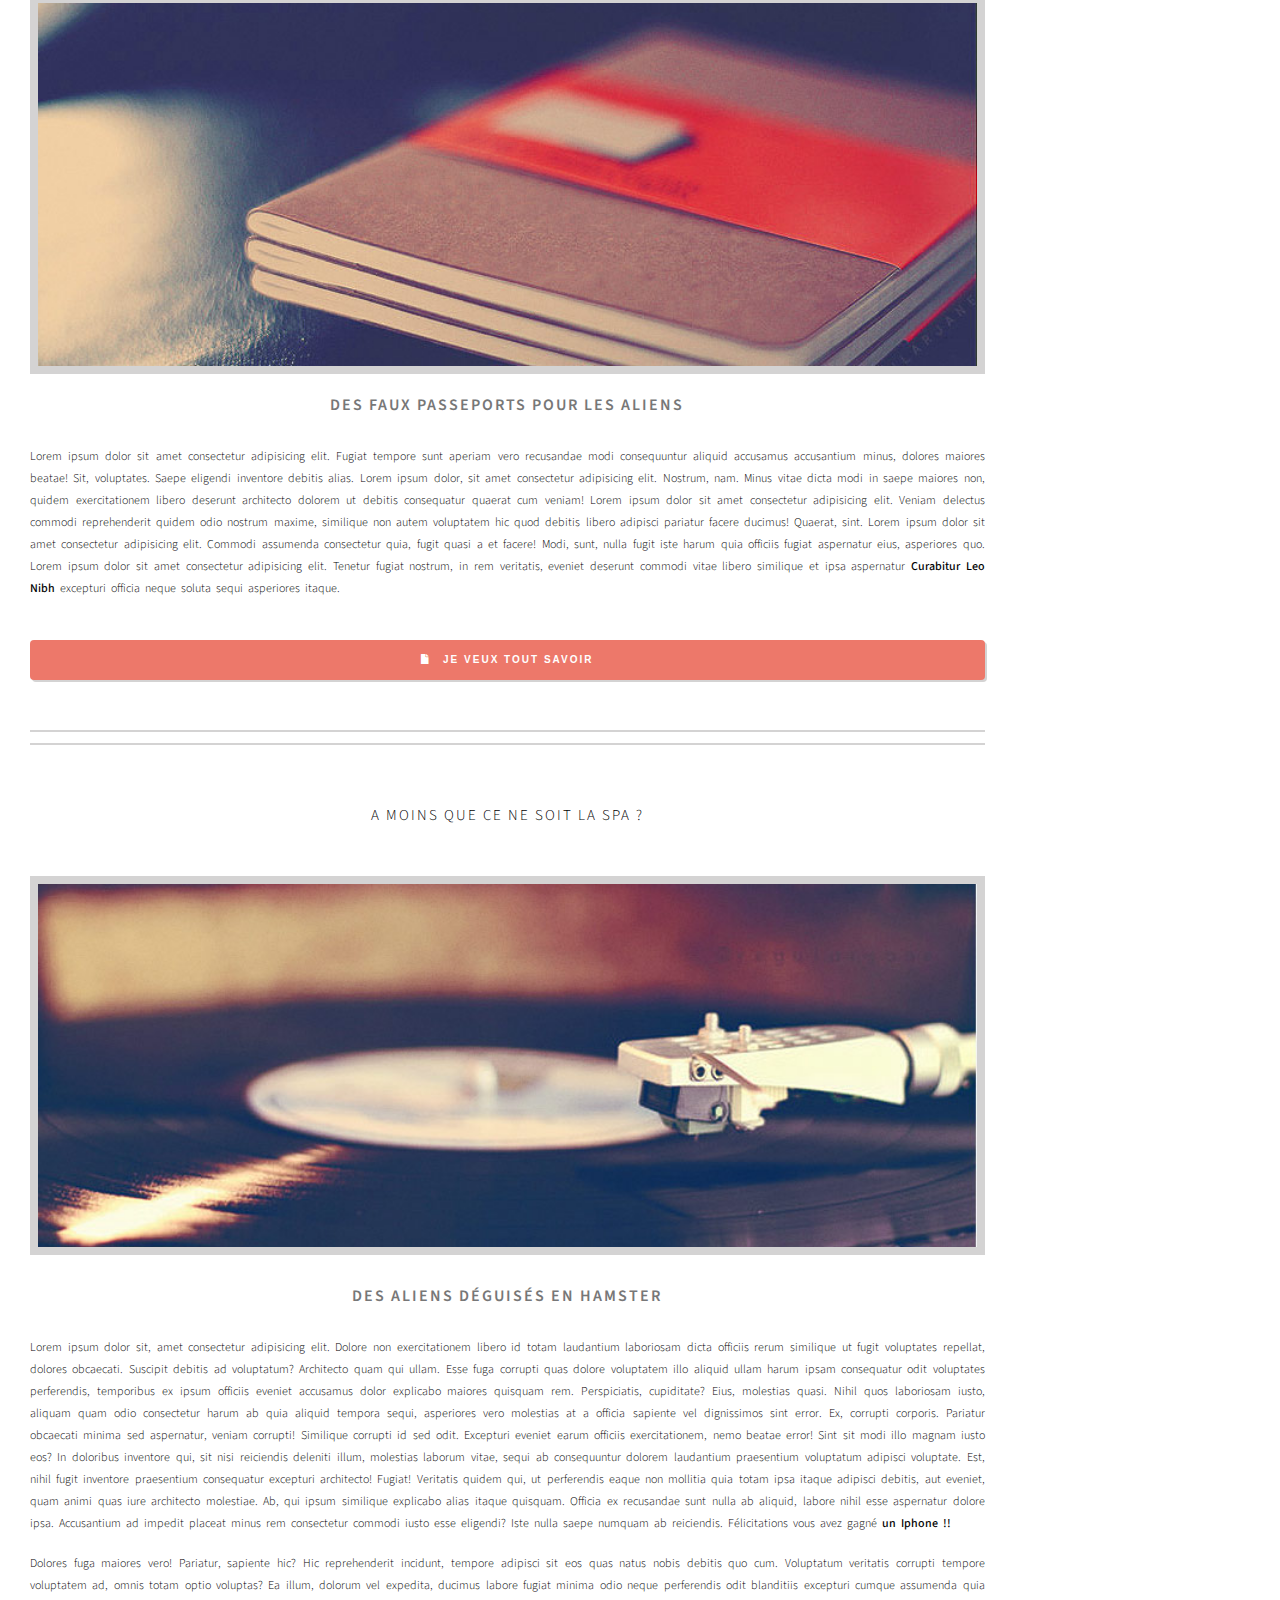
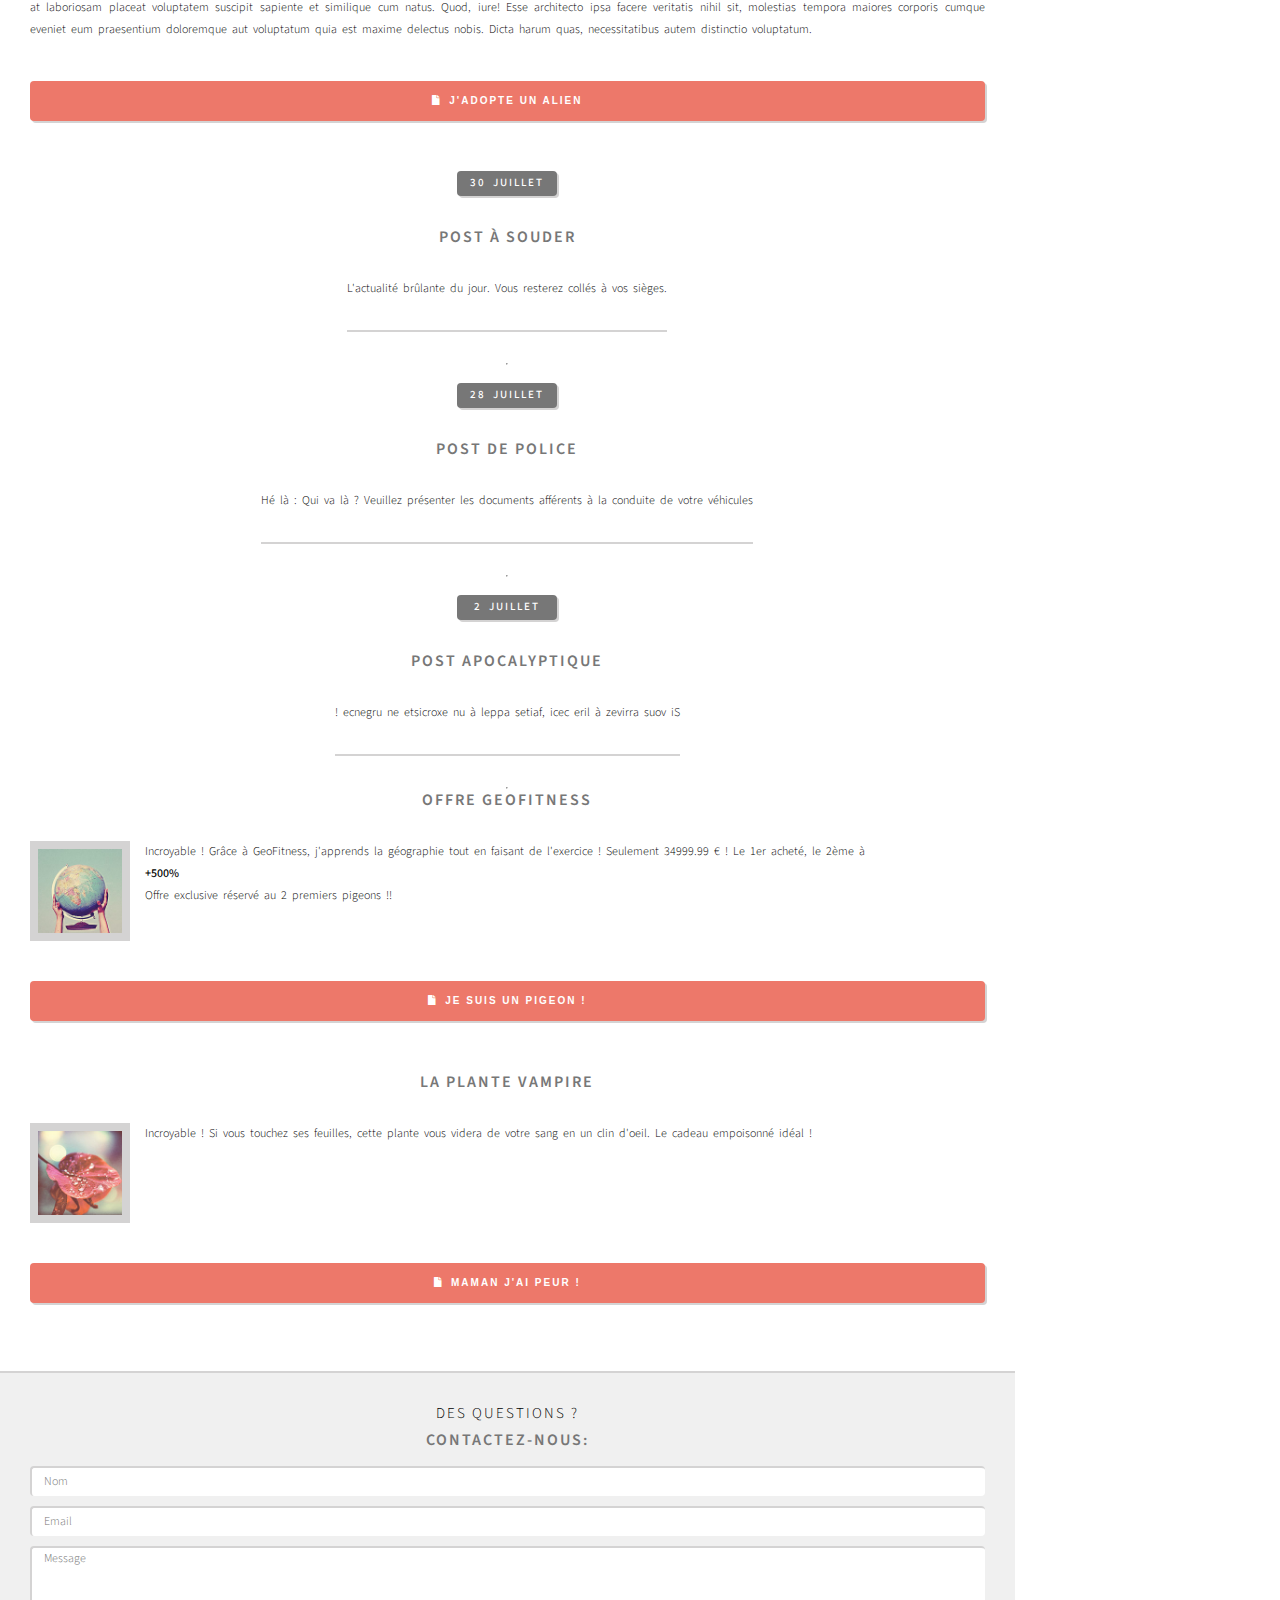
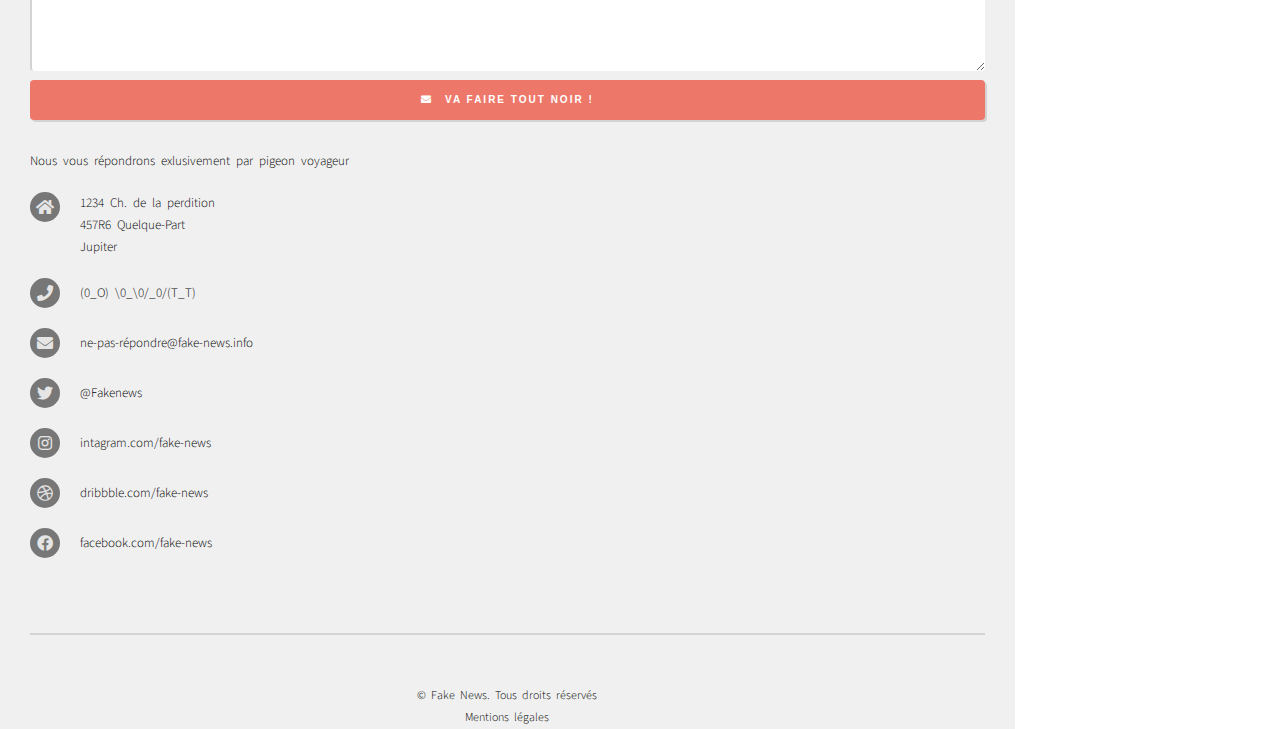
==== commit b5f4d28f: "manque retouche vue mobile" ====
--- a/index2.html
+++ b/index2.html
@@ -40,9 +40,7 @@
                 <nav>
                     <ul>
                         <li class="etage1"><a href="#">REMBOBINER</a></li>
-                        <hr class="hrnav">
                         <li class="noborder"><a href="#">TRUCS EN TOC</a>
-                            <hr class="hrnav">
                             <ul>
                                 <li><a class="etage2" href="#">FAUX</a></li>
                                 <li><a class="etage2" href="#">CONTRE-VERITES</a></li>
@@ -54,13 +52,12 @@
                                         <li><a href="#">FAUX TITRES</a></li>
                                     </ul>
                                 </li>
+                                <li class="etage2"><a href="#">NON</a></li>
+                            </ul>
                         </li>
-                        <li class="etage2"><a href="#">NON</a></li>
-                    </ul>
-                    </li>
-                    <li class="etage1"><a href="#">ROUAGES</a></li>
-                    <li class="etage1"><a href="#">BOUCLE INFINIE</a></li>
-                    <li class="finlist"><a href="#">FAUSSE ROUTE</a></li>
+                        <li class="etage1"><a href="#">ROUAGES</a></li>
+                        <li class="etage1"><a href="#">BOUCLE INFINIE</a></li>
+                        <li class="finlist"><a href="#">FAUSSE ROUTE</a></li>
                     </ul>
                 </nav>
             </header>
@@ -106,9 +103,11 @@
 
                 <div class="citation">
                     <img class="imgCitation" src="./ressources/images/banner.jpg"
-                        alt="image d'une citation : on peut tromper une fois mille personnes, mais on ne peut pas tromper mille fois une personne. Signé Émile">
-                    <p class="textCitation">"ON PEUT TROMPER <span id="boldCitation">UNE</span> FOIS <span id="boldCitation">MILLE</span> PERSONNES, MAIS ON NE PEUT PAS TROMPER <span id="boldCitation">MILLE</span>
-                        FOIS <span id="boldCitation">UNE</span> PERSONNE." - <i>ÉMILE</i></p>
+                        alt="image d'une citation : on peut tromper une fois mille personnes, mais on ne peut pas tromper mille fois une personne, sauf si je suis un con. Signé Émile">
+                    <p class="textCitation">"ON PEUT TROMPER <span id="boldCitation">UNE</span> FOIS <span
+                            id="boldCitation">MILLE</span> PERSONNES, MAIS ON NE PEUT PAS TROMPER <span
+                            id="boldCitation">MILLE</span>
+                        FOIS <span id="boldCitation">UNE</span> PERSONNE SAUF SI C'EST UN CON." - <i>ÉMILE</i></p>
                 </div>
 
                 <div class="CIA">
@@ -127,21 +126,19 @@
                         Commodi assumenda consectetur quia, fugit quasi a et facere! Modi, sunt, nulla fugit iste harum
                         quia officiis fugiat aspernatur eius, asperiores quo. Lorem ipsum dolor sit amet consectetur
                         adipisicing elit. Tenetur fugiat nostrum, in rem veritatis, eveniet deserunt commodi vitae
-                        libero similique et ipsa aspernatur <span class="boldtext">Curabitur Leo Nibh</span> excepturi officia neque
+                        libero similique et ipsa aspernatur <span class="boldtext">Curabitur Leo Nibh</span> excepturi
+                        officia neque
                         soluta sequi asperiores itaque.</p>
 
-                        <button class="boutonOrange"><i class="fas fa-file"></i> &ensp;JE VEUX TOUT SAVOIR</button>        
-            </div>
-    
-
-                <hr>
-                <br>
-                <hr>
-                <div class="Spa">
-                    <h2> A MOINS QUE CE NE SOIT LE SPA ?</h2>
-                    <img src="./ressources/images/pic05.jpg" alt="image d'un disque vinyle sur la platine">
-                </div>
-                <div class="AdoptAlien">
+                    <button class="boutonOrange"><i class="fas fa-file"></i> &ensp;JE VEUX TOUT SAVOIR</button>
+                </div>
+
+                <div class="spa">
+                    <h2> A MOINS QUE CE NE SOIT LA SPA ?</h2>
+                    <img class="dejimg" src="./ressources/images/pic05.jpg"
+                        alt="image d'un disque vinyle sur la platine">
+                </div>
+                <div class="adoptalien">
                     <h3>DES ALIENS DÉGUISÉS EN HAMSTER</h3>
                     <p>Lorem ipsum dolor sit, amet consectetur adipisicing elit. Dolore non exercitationem libero id
                         totam laudantium laboriosam dicta officiis rerum similique ut fugit voluptates repellat, dolores
@@ -163,8 +160,10 @@
                         itaque quisquam.
                         Officia ex recusandae sunt nulla ab aliquid, labore nihil esse aspernatur dolore ipsa.
                         Accusantium ad impedit placeat minus rem consectetur commodi iusto esse eligendi? Iste nulla
-                        saepe numquam ab reiciendis.
-                        Dolore fuga maiores vero! Pariatur, sapiente hic? Hic reprehenderit incidunt, tempore adipisci
+                        saepe numquam ab reiciendis. Félicitations vous avez gagné <span class="boldtext">un Iphone
+                            !!</span></p><br>
+
+                    <p>Dolores fuga maiores vero! Pariatur, sapiente hic? Hic reprehenderit incidunt, tempore adipisci
                         sit eos quas natus nobis debitis quo cum. Voluptatum veritatis corrupti tempore voluptatem ad,
                         omnis totam optio voluptas?
                         Ea illum, dolorum vel expedita, ducimus labore fugiat minima odio neque perferendis odit
@@ -173,11 +172,12 @@
                         Esse architecto ipsa facere veritatis nihil sit, molestias tempora maiores corporis cumque
                         eveniet eum praesentium doloremque aut voluptatum quia est maxime delectus nobis. Dicta harum
                         quas, necessitatibus autem distinctio voluptatum.</p>
-                    <button class="encorePLus">J'ADOPTE UN ALIEN</button><!--todo: icone-->
+                    <button class="boutonOrange"><i class="fas fa-file"></i>&ensp;J'ADOPTE UN
+                        ALIEN</button><!--todo: icone-->
                 </div>
                 <div class="dernièreInfo">
                     <div class="date">
-                        30 juillet
+                        <p>30 JUILLET</p>
                     </div>
                     <h3>POST À SOUDER</h3>
                     <p>L'actualité brûlante du jour. Vous resterez collés à vos sièges.</p>
@@ -185,7 +185,7 @@
                     <hr><br>
 
                     <div class="date">
-                        28 juillet
+                        <p>28 JUILLET</p>
                     </div>
                     <h3>POST DE POLICE</h3>
                     <p>Hé là : Qui va là ? Veuillez présenter les documents afférents à la conduite de votre véhicules
@@ -193,85 +193,100 @@
                     <br>
                     <hr><br>
                     <div class="date">
-                        2 juillet
+                        <p>2 JUILLET</p>
                     </div>
                     <h3>POST APOCALYPTIQUE</h3>
                     <p>! ecnegru ne etsicroxe nu à leppa setiaf, icec eril à zevirra suov iS</p>
                     <br>
-                    <hr><br>
-                    <hr><br>
+                    <hr>
                 </div>
                 <div class="infosPratiques">
-
+                    <h3>OFFRE GEOFITNESS</h3>
                     <div class="offreGeo">
 
-                        <h3>OFFRE GEOFITNESS</h3>
-                        <img src="./ressources/images/pic06.jpg" alt="image d'un glode tenu par des mains">
-                        <p>Incroyable ! Grâce à GeoFitness, j'apprends la géographie tout en faisant de l'exercice !
-                            Seulement 34999.99 € ! Le 1er acheté, le 2ème à <strong>+500%</strong> <br> Offre exclusive
-                            réservé au 2 premiers pigeons !!</p>
-                        <button class="encorePLus">J'ADOPTE UN ALIEN</button><!--todo: icone-->
-                    </div>
-                    <div class="vampire">
-                        <h3>LA PLANTE VAMPIRE</h3>
-                        <img src="./ressources/images/pic07.jpg" alt="image d'une feuille de cette plante vampire">
+                        <img class="imagecotegauche" src="./ressources/images/pic06.jpg"
+                            alt="image d'un glode tenu par des mains">
+                        <div>
+                            <p>Incroyable ! Grâce à GeoFitness, j'apprends la géographie tout en faisant de l'exercice !
+                                Seulement 34999.99 € ! Le 1er acheté, le 2ème à</p> <p><span class="boldtext">+500%</span> <br>
+                                Offre exclusive
+                                réservé au 2 premiers pigeons !!</p>
+                        </div>
+                    </div>
+                    <button class="boutonOrange"><i class="fas fa-file"></i>&ensp;JE SUIS UN PIGEON !</button>
+                
+                    <h3>LA PLANTE VAMPIRE</h3>
+                    <div class="offreGeo">
+                        <img class="imagecotegauche" src="./ressources/images/pic07.jpg"
+                            alt="image d'une feuille de cette plante vampire">
                         <p>Incroyable ! Si vous touchez ses feuilles, cette plante vous videra de votre sang en un clin
                             d'oeil. Le cadeau empoisonné idéal !</p>
-                        <button class="encorePLus">MAMAN J'AI PEUR !</button><!--todo: icone-->
-                        <br>
-                    </div>
+                    </div>
+                    <button class="boutonOrange"><i class="fas fa-file"></i>&ensp;MAMAN J'AI PEUR !</button>
+                    <br>
                 </div>
             </main>
             <footer>
-                <h3>DES QUESTIONS ?</h3>
-                <h2>CONTACTEZ-NOUS</h2>
-                <form action="post">
-                    <div>
-                        <label for="input-name"></label>
-                        <input type="text" name="name" id="input-name" placeholder="Nom">
-                    </div>
-                    <div>
-                        <label for="input-email"></label>
-                        <input type="email" name="email" id="input-email" placeholder="Email">
-                    </div>
-                    <div>
-                        <label for="input-message"></label>
-                        <textarea name="Message" id="input-message" cols="30" rows="10"
-                            placeholder="Message"></textarea>
-                    </div>
-                    <input type="submit" value="IL VA FAIRE TOUT NOIR !">
-
-                </form>
+                <div class="sectionform">
+                    <h2>DES QUESTIONS ?</h2>
+                    <h3>CONTACTEZ-NOUS:</h3>
+                    <form action="post">
+                        <div>
+                            <label for="input-name"></label>
+                            <input type="text" name="name" id="input-name" placeholder="&emsp;Nom">
+                        </div>
+                        <div>
+                            <label for="input-email"></label>
+                            <input type="email" name="email" id="input-email" placeholder="&emsp;Email">
+                        </div>
+                        <div>
+                            <label for="input-message"></label>
+                            <textarea name="Message" id="input-message" cols="30" rows="10"
+                                placeholder="&emsp;Message"></textarea>
+                        </div>
+                        <button class="boutonOrange"> <i class="fas fa-envelope"></i>&emsp;VA FAIRE TOUT NOIR !</button>
+                    </form>
+                </div>
                 <div class="sectioncontact">
                     <p>Nous vous répondrons exlusivement par pigeon voyageur</p>
-
-                    <div class="rondContact"><i class="fas fa-home"></i></div>
-                    <p>1234 Ch. de la perdition 457R6 Quelque-Part Jupiter</p>
-
-                    <div class="rondContact"><i class="fas fa-phone"></i></div>
-                    <p>(0_O) \0_\0/_0/(T_T)</p>
-
-                    <div class="rondContact"><i class="fas fa-envelope"></i></div>
-                    <p><a href="#">ne-pas-répondre@fake-news.info</a></p>
-
-                    <div class="rondContact"><i class="fab fa-twitter"></i></div>
-                    <p>@Fakenews</p>
-
-                    <div class="rondContact"><i class="fab fa-instagram"></i></div>
-                    <p><a href="#">intagram.com/fake-news</a></p>
-
-                    <div class="rondContact"><i class="fab fa-dribbble"></i></div>
-                    <p><a href="#">dribbble.com/fake-news</a></p>
-
-                    <div class="rondContact"><i class="fab fa-facebook"></i></div>
-                    <p><a href="#">facebook.com/fake-news</a></p>
-
-                </div>
-                <div class="EndSection">
-                    <br>
-                    <hr>
-                    <br>
-                    <p>&copy; Fake News. Tous droits réservés. <a href="#"> Mentions légales</a></p>
+                    <div id="centercontact">
+                        <div>
+                            <div class="rondContact"><i class="fas fa-home"></i></div>
+                            <p>1234 Ch. de la perdition <br>457R6 Quelque-Part <br>Jupiter</p>
+                        </div>
+
+                        <div>
+                            <div class="rondContact"><i class="fas fa-phone"></i></div>
+                            <p>(0_O) \0_\0/_0/(T_T)</p>
+                        </div>
+    
+                        <div>
+                            <div class="rondContact"><i class="fas fa-envelope"></i></div>
+                            <p><a href="#">ne-pas-répondre@fake-news.info</a></p>
+                        </div>
+    
+                        <div>
+                            <div class="rondContact"><i class="fab fa-twitter"></i></div>
+                            <p><a href="#">@Fakenews</a></p>
+                        </div>
+                        <div>
+                            <div class="rondContact"><i class="fab fa-instagram"></i></div>
+                            <p><a href="#">intagram.com/fake-news</a></p>
+                        </div>
+                        <div>
+                            <div class="rondContact"><i class="fab fa-dribbble"></i></div>
+                            <p><a href="#">dribbble.com/fake-news</a></p>
+                        </div>
+    
+                        <div>
+                            <div class="rondContact"><i class="fab fa-facebook"></i></div>
+                            <p><a href="#">facebook.com/fake-news</a></p>
+                        </div>
+                    </div>
+
+                </div>
+                <div class="endSection">
+                    <p>&copy; Fake News. Tous droits réservés <br><a href="#"> Mentions légales</a></p>
                 </div>
 
 
--- a/style.css
+++ b/style.css
@@ -124,7 +124,6 @@
     color: #FFFFFF;
     font-family: 'Source Sans 3';
     font-weight: 700;
-    padding: 10px;
     /* border-bottom: #3C3C3C solid 1px; */
 }
 
@@ -133,27 +132,34 @@
     font-family: 'Source Sans 3';
     font-weight: 400;
     display: block;
-    padding: 10px;
     /* border-bottom: #3C3C3C solid 1px; */
 }
 
-li.noborder {
-    padding-bottom: 0;
-    /* border-bottom: #3C3C3C solid 1px;; */
-}
 
 .noborder {
     color: #FFFFFF;
     font-family: 'Source Sans 3';
     font-weight: 700;
-    padding: 10px;
+
 }
 
 .finlist {
     color: #FFFFFF;
     font-family: 'Source Sans 3';
     font-weight: 700;
+
+}
+
+li>a {
+    display: block;
     padding: 10px;
+    border-top: 2px solid white;
+    font-weight: 700;
+    color: white;
+}
+
+nav>ul>li:first-child>a {
+    border-top: none;
 }
 
 /* -------------------- */
@@ -166,6 +172,7 @@
     color: #ED786A;
     text-shadow: 2px 2px #d4d3d3;
     margin: 30px;
+
 }
 
 #texttitle {
@@ -190,7 +197,7 @@
     display: flex;
     justify-content: center;
     flex-direction: column;
-    margin-right :40px;
+    margin-right: 40px;
     margin-left: 40px;
 }
 
@@ -200,57 +207,72 @@
     text-align: center;
     margin-bottom: 20px;
     letter-spacing: 2px;
+    font-size: 15px;
 }
 
 .boldtitle {
     font-family: 'Source Sans 3';
     font-weight: 400;
 }
-.bookimg{
+
+.bookimg {
     border: #d4d3d3 solid 8px;
     margin-bottom: 30px;
 }
 
 /*?-------------Section petit dej-------------------- */
 
-h3{
+h3 {
     text-align: center;
     font-family: 'Source Sans 3';
     font-weight: 600;
     color: #777777;
-    font-size: 24px;
+    font-size: 16px;
     margin-bottom: 30px;
     letter-spacing: 2px;
 }
-p{
+
+p {
     text-align: center;
     font-family: 'Source Sans 3';
     font-weight: 300;
-    font-size: 18px;
-    line-height: 28px;
-}
-.boldtext{
+    font-size: 12px;
+    line-height: 22px;
+    word-spacing: 3px;
+}
+
+.boldtext {
     font-weight: 500;
 }
 
-a.atext{
-    text-underline-offset: 4px ;
-    text-decoration: underline #d4d3d3 ;
-}
-
-.dejimg{
+a.atext {
+    text-underline-offset: 4px;
+    text-decoration: underline #d4d3d3;
+}
+
+.dejimg {
     border: #d4d3d3 solid 8px;
     margin-top: 30px;
     margin-bottom: 30px;
 }
-.sectiondej , .sectionalien , .CIA{
+
+.sectiondej,
+.sectionalien,
+.CIA,
+.spa,
+.adoptalien,
+.dernièreInfo,
+.infosPratiques,
+.sectionform,
+.sectioncontact {
     display: flex;
     justify-content: center;
     flex-direction: column;
-    margin-right :40px;
-    margin-left: 40px;
-}
-.fleurimg{
+    margin-right: 30px;
+    margin-left: 30px;
+}
+
+.fleurimg {
     border: #d4d3d3 solid 8px;
     margin-top: 30px;
     margin-bottom: 30px;
@@ -258,39 +280,45 @@
 
 /* ?------------Personnalisation bouton------------------ */
 
-.boutonOrange{
+.boutonOrange {
     background-color: #ED786A;
-    height: 50px;
-    font-size: 14px;
-    letter-spacing: 1px;
+    height: 40px;
+    font-size: 10px;
+    letter-spacing: 2px;
     font-weight: 700;
     color: white;
-    border-radius: 5px;
+    border-radius: 4px;
     cursor: pointer;
     margin-top: 40px;
-    margin-bottom: 100px;
-
-}
-.encorePlus::after{
+    margin-bottom: 50px;
+    box-shadow: 2px 2px #d4d3d3;
+
+}
+
+.encorePlus::after {
     color: #444;
 }
-.fa-file{
+
+.fa-file,
+.fa-envelope {
     opacity: 0.5;
 }
 
 /*?---------Section banner--------------------------------*/
 
-.citation{
+.citation {
     display: flex;
     justify-content: center;
-    align-items:center;
+    align-items: center;
     flex-direction: column;
     margin-top: 20px;
 }
-.imgCitation{
+
+.imgCitation {
     height: 300px;
 }
-.textCitation{
+
+.textCitation {
     position: absolute;
     color: #FFFFFF;
     font-family: 'Source Sans 3';
@@ -298,41 +326,207 @@
     margin-left: 20px;
     margin-right: 20px;
     letter-spacing: 3px;
-    font-size: 20px;
-}
-
-#boldCitation{
+    font-size: 18px;
+}
+
+#boldCitation {
     font-weight: 700;
 }
+
 /* todo: faire les deux lignes une au dessus de l'image et l'autre en dessous */
 /* .citation::before{
     content: "";
     display: block;
     border-bottom: 5px solid #444;
     height: 10px;
-} */ 
+} */
 
 
 /* section cia */
 
 
-.CIA{
+.CIA,
+.spa {
     margin-top: 60px;
 }
-.ciaImg{border: #d4d3d3 solid 8px;
-margin-bottom: 30px;
-}
-.CIA p{
+
+.ciaImg {
+    border: #d4d3d3 solid 8px;
+    margin-bottom: 20px;
+}
+
+.CIA p,
+.adoptalien p {
     text-align: justify;
 }
 
 
-
-
-
-
-
-
+.CIA::after {
+    content: "";
+    display: block;
+    height: 15px;
+    border-top: 2px solid #d4d3d3;
+    border-bottom: 2px solid #d4d3d3;
+}
+
+.date {
+    height: 25px;
+    background-color: #777777;
+    color: white;
+    display: flex;
+    justify-content: center;
+    align-items: center;
+    border-radius: 4px;
+    margin-bottom: 30px;
+    width: 100px;
+    box-shadow: 2px 2px #d4d3d3;
+}
+
+.dernièreInfo {
+    display: flex;
+    flex-direction: column;
+    justify-content: center;
+    align-items: center;
+}
+
+.date p {
+    font-size: 11px;
+    font-weight: 500;
+    letter-spacing: 2px;
+    font-weight: 500;
+}
+
+
+
+.dernièreInfo p {
+    text-align: justify;
+}
+
+.dernièreInfo>p::after {
+    content: "";
+    display: block;
+    height: 15px;
+    border-top: 2px solid #d4d3d3;
+    margin-top: 30px;
+}
+
+.imagecotegauche {
+    border: #d4d3d3 solid 8px;
+    height: 100px;
+    margin-right: 15px;
+}
+
+.offreGeo {
+    display: flex;
+}
+
+.offreGeo p {
+    text-align: justify;
+}
+
+/* -----------FOOTER------------ */
+
+footer {
+    background-color: #F0F0F0;
+}
+
+footer::before {
+    content: "";
+    border-top: 2px solid #d4d3d3;
+    display: block;
+}
+
+.sectionform {
+    margin-top: 30px;
+}
+
+.sectionform h2 {
+    margin-bottom: 5px;
+}
+
+.sectionform h3 {
+    margin-bottom: 15px;
+}
+
+input,
+textarea {
+    font-family: 'Source Sans 3';
+    font-weight: 300;
+    font-size: 12px;
+    line-height: 22px;
+    border: none;
+    border-top: 2px solid #d4d3d3;
+    border-left: 2px solid #d4d3d3;
+    border-radius: 4px;
+    height: 30px;
+    width: 100%;
+    margin-bottom: 10px;
+}
+
+textarea {
+    height: 125px;
+    margin-bottom: 0;
+}
+
+form .boutonOrange {
+    width: 100%;
+    margin-top: 5px;
+    margin-bottom: 30px;
+}
+
+.sectioncontact p {
+    text-align: justify;
+    font-size: 13px;
+}
+
+.rondContact {
+    border-radius: 50%;
+    background-color: #777777;
+    width: 30px;
+    height: 30px;
+    text-align: center;
+    display: flex;
+    justify-content: center;
+    align-items: center;
+    color: #E5E5E5;
+}
+
+#centercontact {
+    display: flex;
+    flex-direction: column
+}
+
+#centercontact>div {
+    display: flex;
+    flex-direction: row;
+    text-align: center;
+    vertical-align: middle;
+    margin-top: 20px;
+}
+
+#centercontact div p {
+    margin-left: 20px;
+    display: flex;
+    align-items: center;
+}
+.fa-file,
+.fa-envelope {
+    opacity: 1;
+}
+
+.sectioncontact::after{
+    content:"";
+    display: block;
+    border-bottom: 2px solid #d4d3d3;
+    margin-top: 75px;
+}
+
+.endSection p{
+    margin-top:50px;
+}
+body{
+    margin-bottom: 20px;
+}
 /* ----- Media queries ----- */
 
 /* ---- Entre 768px et 991px (uniquement Tablette portrait / Phablet paysage ) ---- */
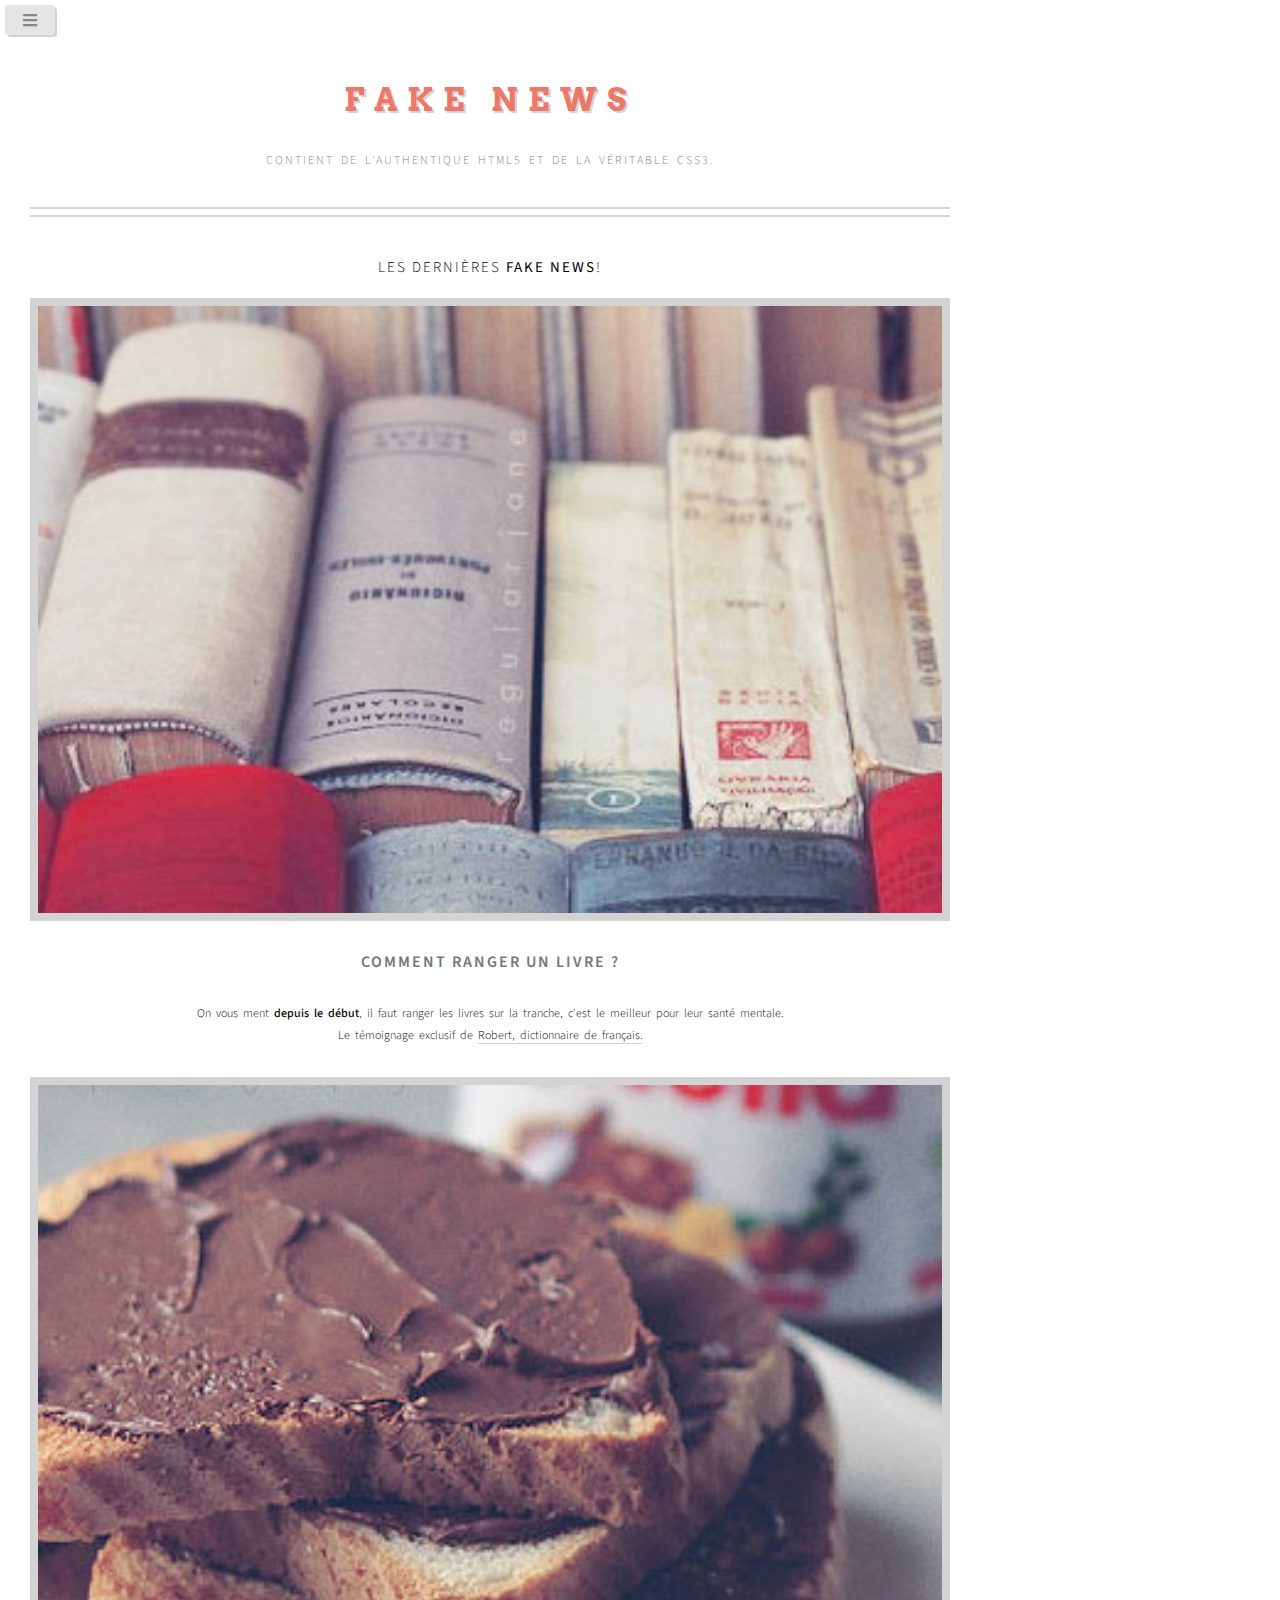
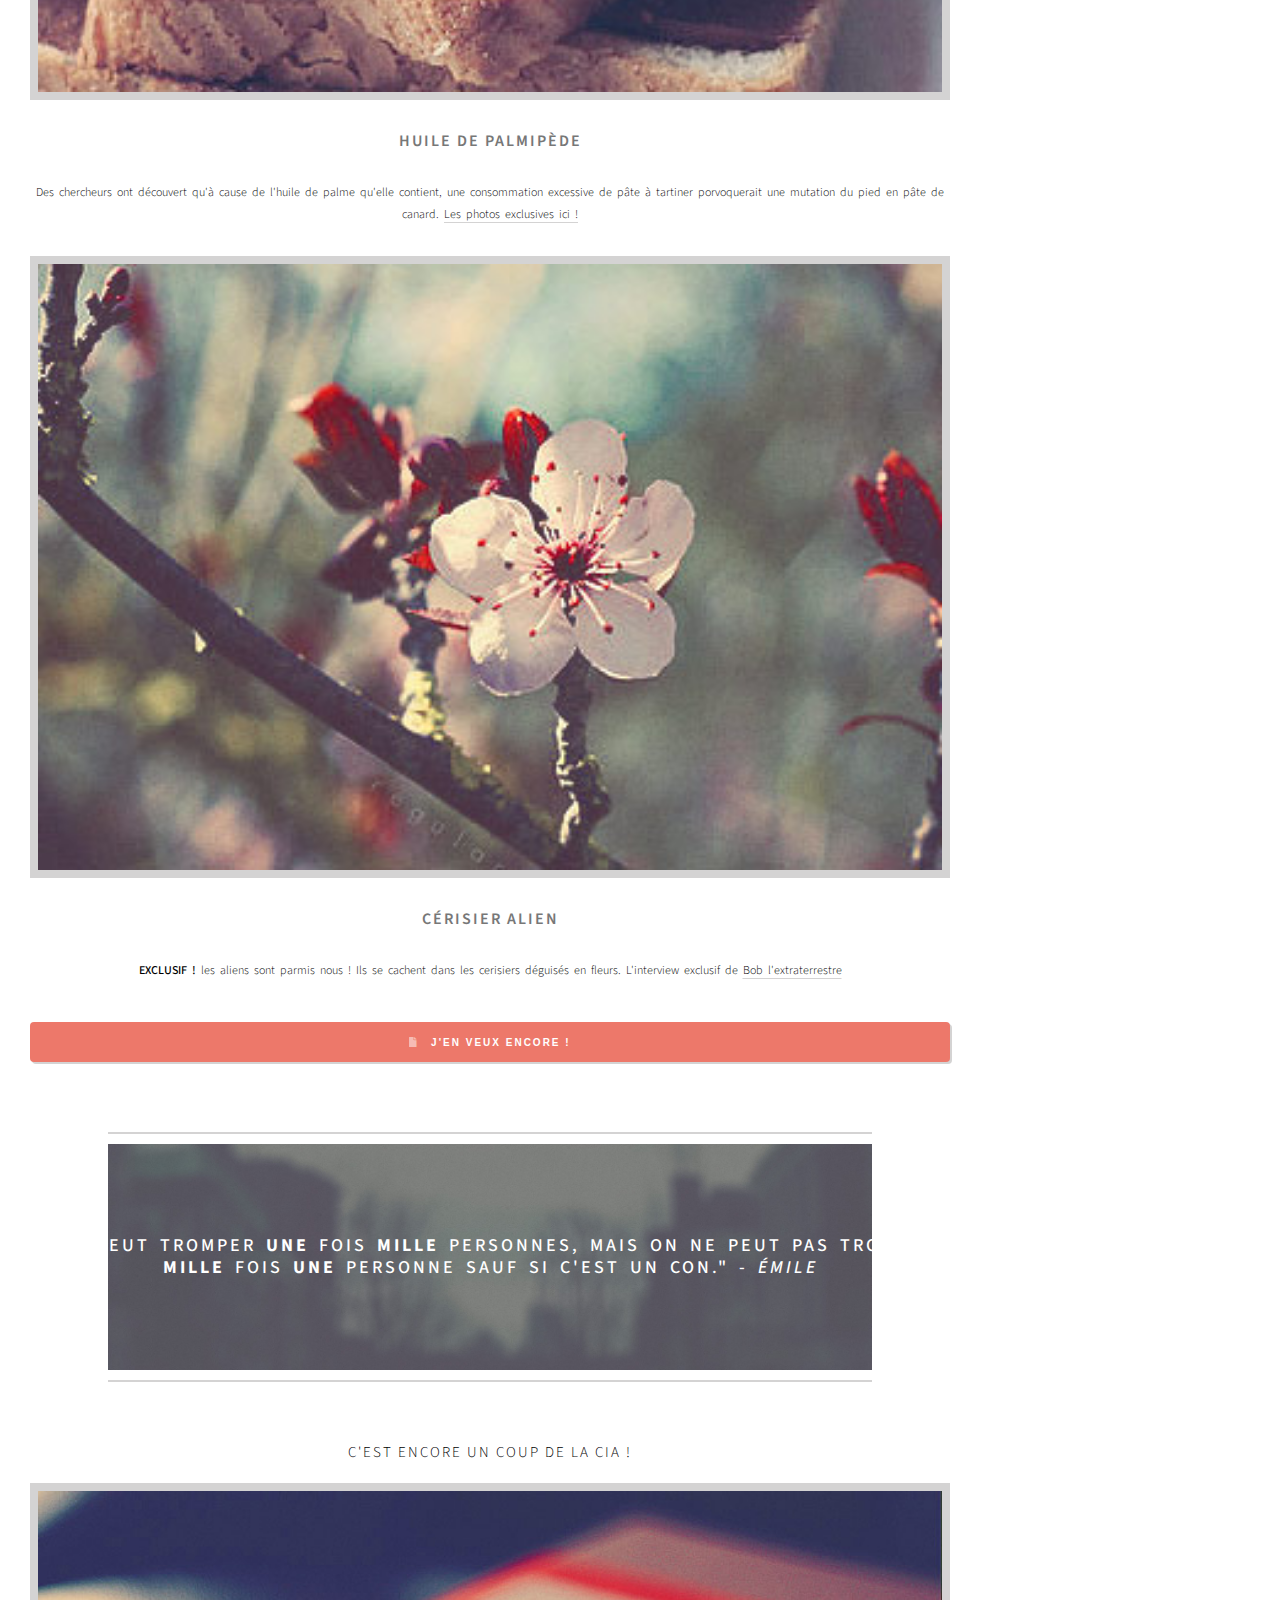
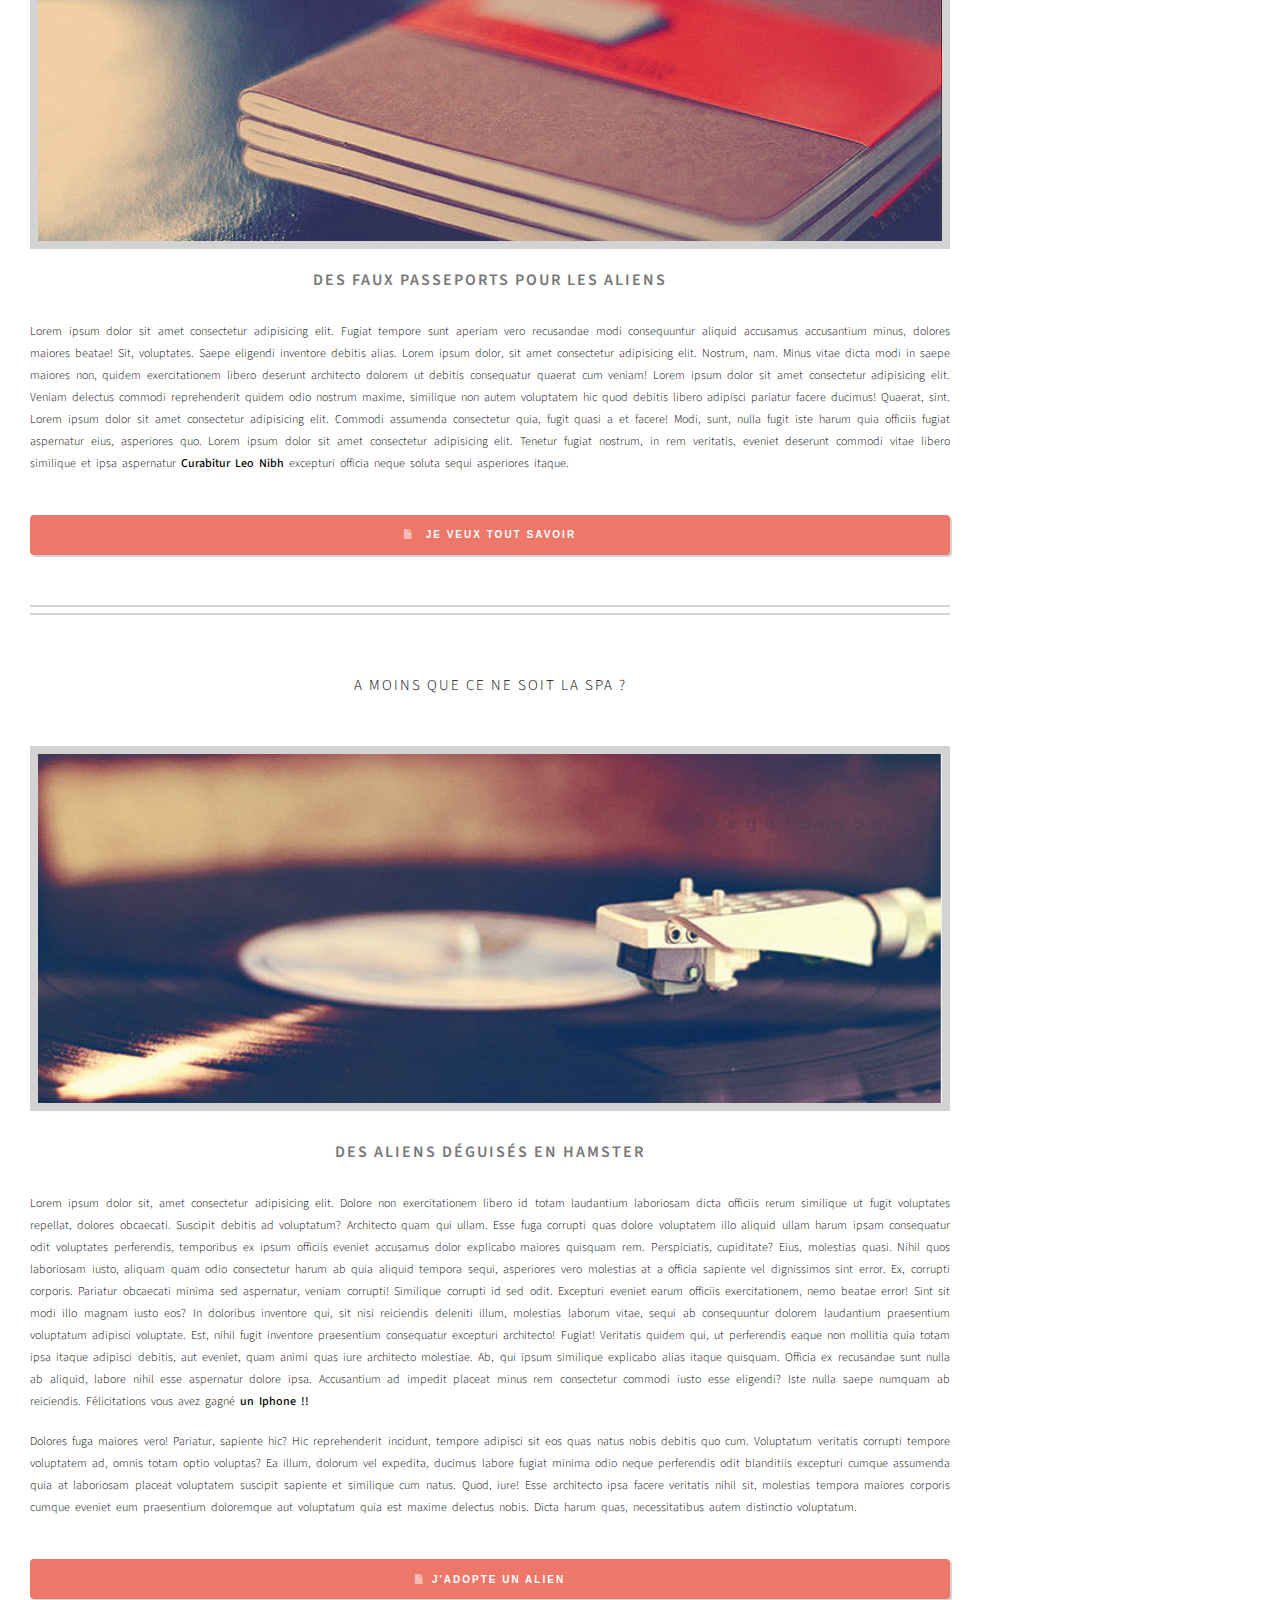
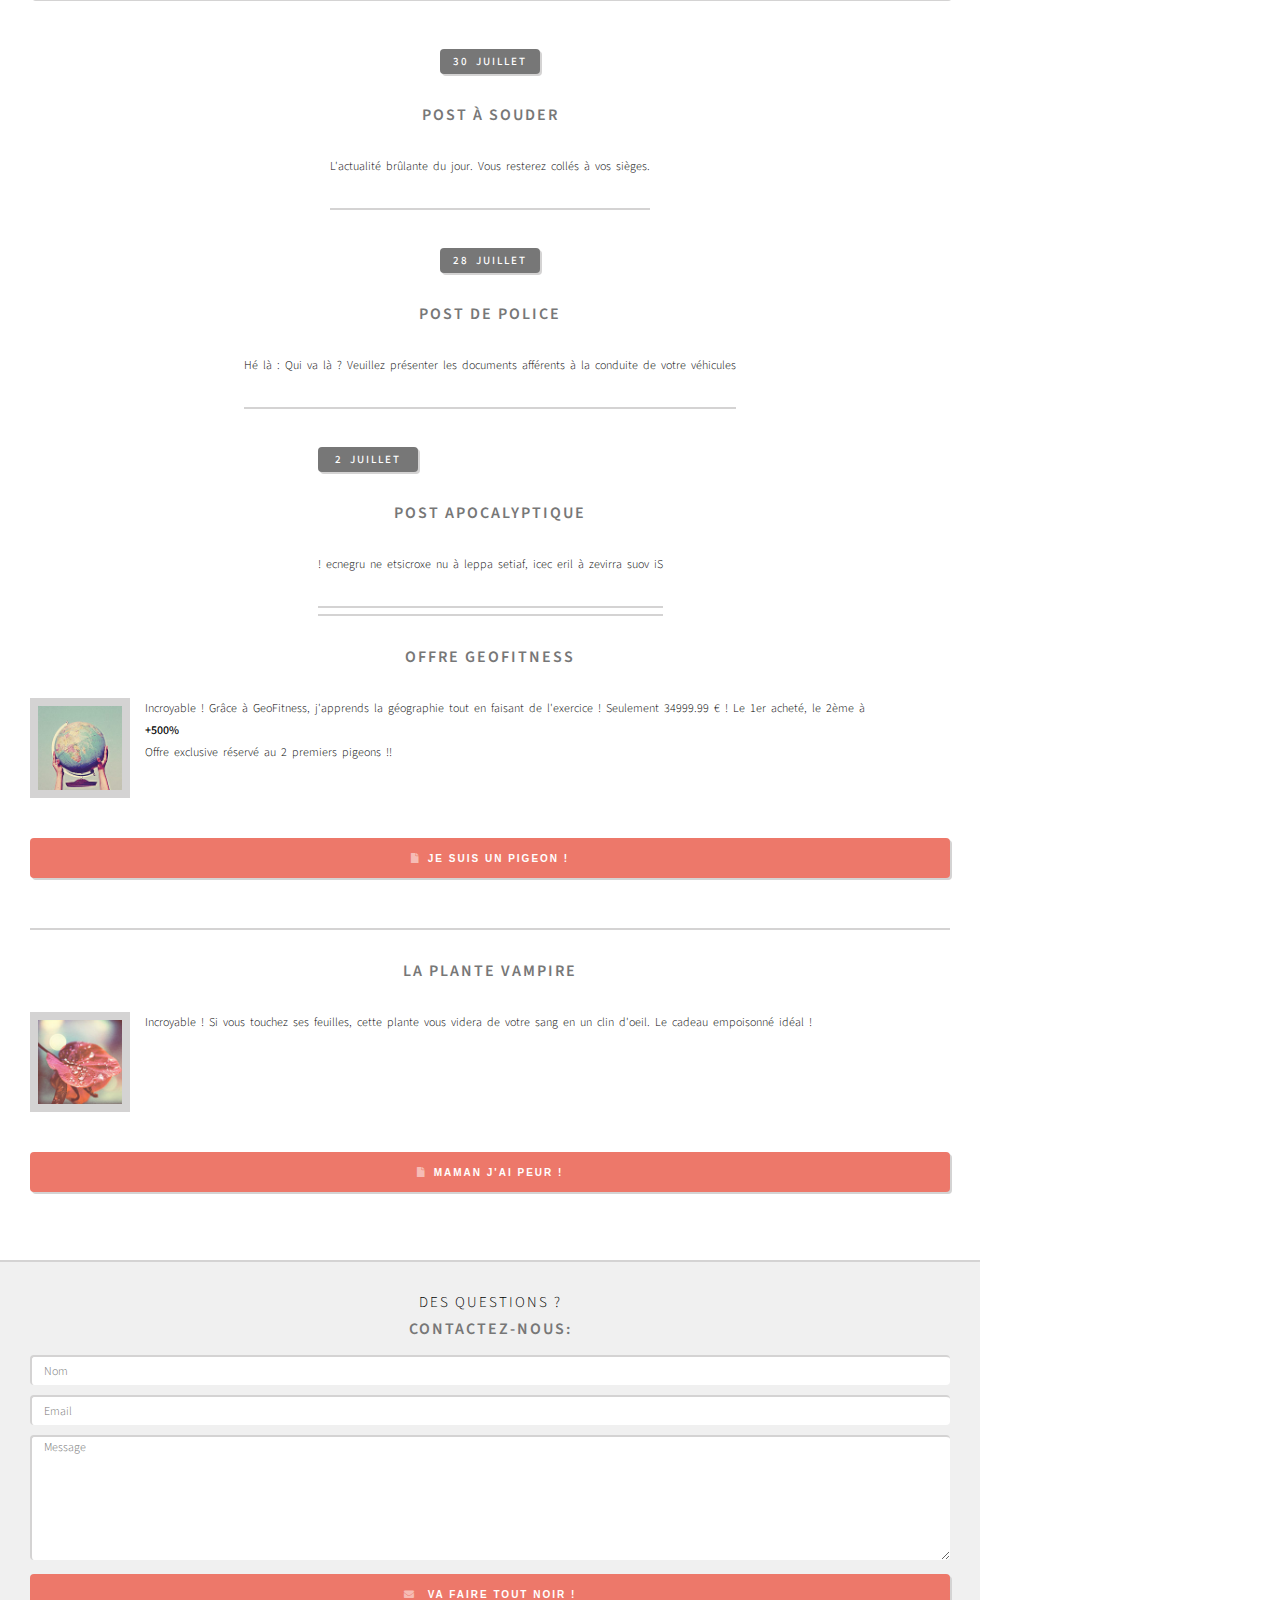
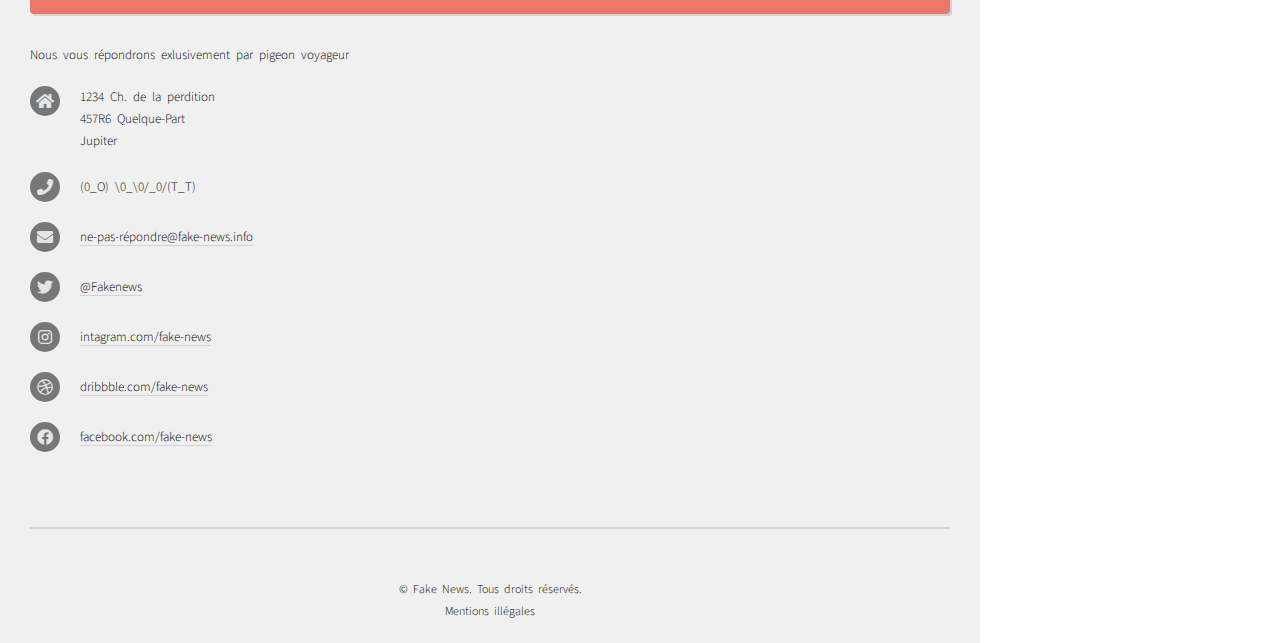
==== commit 636b3ef6: "html + css fini pour version mobile" ====
--- a/index2.html
+++ b/index2.html
@@ -40,24 +40,24 @@
                 <nav>
                     <ul>
                         <li class="etage1"><a href="#">REMBOBINER</a></li>
-                        <li class="noborder"><a href="#">TRUCS EN TOC</a>
-                            <ul>
+                        <li class="etage1"><a href="#">TRUCS EN TOC</a>
+                            <ul class="ulpaddingetage1">
                                 <li><a class="etage2" href="#">FAUX</a></li>
                                 <li><a class="etage2" href="#">CONTRE-VERITES</a></li>
                                 <li><a class="etage2" href="#">ERREURS</a></li>
                                 <li><a class="etage2" href="#">FALSIFICATIONS</a>
                                     <ul>
-                                        <li><a href="#">FAUX LIENS</a></li>
-                                        <li><a href="#">FAUSSES TABULATIONS</a></li>
-                                        <li><a href="#">FAUX TITRES</a></li>
+                                        <li><a class="etage3" href="#">FAUX LIENS</a></li>
+                                        <li><a class="etage3" href="#">FAUSSES TABULATIONS</a></li>
+                                        <li><a class="etage3" href="#">FAUX TITRES</a></li>
                                     </ul>
                                 </li>
-                                <li class="etage2"><a href="#">NON</a></li>
+                                <li><a class="etage2" href="#">NON</a></li>
                             </ul>
                         </li>
                         <li class="etage1"><a href="#">ROUAGES</a></li>
                         <li class="etage1"><a href="#">BOUCLE INFINIE</a></li>
-                        <li class="finlist"><a href="#">FAUSSE ROUTE</a></li>
+                        <li class="etage1"><a href="#">FAUSSE ROUTE</a></li>
                     </ul>
                 </nav>
             </header>
@@ -69,7 +69,7 @@
                 </div>
 
                 <div class="sectionbook">
-                    <h2>LES DERNIÈRES <span class="boldtitle">FAKE NEWS </span>!</h2>
+                    <h2>LES DERNIÈRES <span class="boldtitle">FAKE NEWS</span>!</h2>
                 </div>
 
                 <div class="sectionlivre">
@@ -176,13 +176,12 @@
                         ALIEN</button><!--todo: icone-->
                 </div>
                 <div class="dernièreInfo">
+
                     <div class="date">
                         <p>30 JUILLET</p>
                     </div>
                     <h3>POST À SOUDER</h3>
                     <p>L'actualité brûlante du jour. Vous resterez collés à vos sièges.</p>
-                    <br>
-                    <hr><br>
 
                     <div class="date">
                         <p>28 JUILLET</p>
@@ -190,20 +189,19 @@
                     <h3>POST DE POLICE</h3>
                     <p>Hé là : Qui va là ? Veuillez présenter les documents afférents à la conduite de votre véhicules
                     </p>
-                    <br>
-                    <hr><br>
+
+                    <div class="lastchildactu">
                     <div class="date">
                         <p>2 JUILLET</p>
                     </div>
                     <h3>POST APOCALYPTIQUE</h3>
-                    <p>! ecnegru ne etsicroxe nu à leppa setiaf, icec eril à zevirra suov iS</p>
-                    <br>
-                    <hr>
+                    <p>! ecnegru ne etsicroxe nu à leppa setiaf, icec eril à zevirra suov iS<p>
+                    </div>
+
                 </div>
                 <div class="infosPratiques">
                     <h3>OFFRE GEOFITNESS</h3>
                     <div class="offreGeo">
-
                         <img class="imagecotegauche" src="./ressources/images/pic06.jpg"
                             alt="image d'un glode tenu par des mains">
                         <div>
@@ -215,7 +213,7 @@
                     </div>
                     <button class="boutonOrange"><i class="fas fa-file"></i>&ensp;JE SUIS UN PIGEON !</button>
                 
-                    <h3>LA PLANTE VAMPIRE</h3>
+                    <h3 class="h3vampire">LA PLANTE VAMPIRE</h3>
                     <div class="offreGeo">
                         <img class="imagecotegauche" src="./ressources/images/pic07.jpg"
                             alt="image d'une feuille de cette plante vampire">
@@ -262,31 +260,31 @@
     
                         <div>
                             <div class="rondContact"><i class="fas fa-envelope"></i></div>
-                            <p><a href="#">ne-pas-répondre@fake-news.info</a></p>
+                            <p><a class="atext" href="#">ne-pas-répondre@fake-news.info</a></p>
                         </div>
     
                         <div>
                             <div class="rondContact"><i class="fab fa-twitter"></i></div>
-                            <p><a href="#">@Fakenews</a></p>
+                            <p><a class="atext" href="#">@Fakenews</a></p>
                         </div>
                         <div>
                             <div class="rondContact"><i class="fab fa-instagram"></i></div>
-                            <p><a href="#">intagram.com/fake-news</a></p>
+                            <p><a class="atext" href="#">intagram.com/fake-news</a></p>
                         </div>
                         <div>
                             <div class="rondContact"><i class="fab fa-dribbble"></i></div>
-                            <p><a href="#">dribbble.com/fake-news</a></p>
+                            <p><a class="atext" href="#">dribbble.com/fake-news</a></p>
                         </div>
     
                         <div>
                             <div class="rondContact"><i class="fab fa-facebook"></i></div>
-                            <p><a href="#">facebook.com/fake-news</a></p>
+                            <p><a class="atext" href="#">facebook.com/fake-news</a></p>
                         </div>
                     </div>
 
                 </div>
                 <div class="endSection">
-                    <p>&copy; Fake News. Tous droits réservés <br><a href="#"> Mentions légales</a></p>
+                    <p>&copy; Fake News. Tous droits réservés. <br><a href="#"> Mentions illégales</a></p>
                 </div>
 
 
--- a/style.css
+++ b/style.css
@@ -16,6 +16,8 @@
     src: url(ressources/font-awesome/webfonts/fa-solid-900.ttf) format('truetype');
 }
 
+/* ? Notes du pdf cahiers des charges */
+
 /* Polices:
 - “Arvo” 700 (Google Fonts) ok
 - “Source Sans Pro” 300, 400, 600 (Google Fonts)
@@ -24,8 +26,6 @@
 
 
 /* Couleur */
-
-
 /* Arrondis: 4px
 Couleurs:
 - Fond clair: #FFFFFF
@@ -35,17 +35,11 @@
 - Orange:hover: #FD887A
 - Rouge: #CC0000
 - Gris léger: #E5E5E5
-- Blanc: c
 - Gris clair: #888888
 - Gris moyen: #777777
 - Gris: #666666
 - Gris sombre: #3C3C3C */
 
-
-
-
-
-/*************************Reset CSS************************/
 
 /* ----- Styles généraux ----- */
 :root {
@@ -97,74 +91,73 @@
     width: var(--side-bar-size);
 }
 
+/* ? Bouton burger pour accéder à la navigation */
+
 #cmd-menu {
     background-color: #E5E5E5;
     box-shadow: 2px 2px #d4d3d3;
     border-radius: 4px;
     color: #888888;
     cursor: pointer;
-    display: block;
-    height: 50px;
+    display: flex;
+    justify-content: center;
+    align-items: center;
+    height: 25px;
     padding: 15px;
     position: absolute;
-    right: -80px;
+    right: -55px;
     top: 5px;
-    width: 75px;
-}
-
+    width: 50px;
+    
+}
+
+/* ***********Style nav mobile ******** */
+
+
+.etage1 {
+    color: #FFFFFF;
+    font-family: 'Source Sans 3';
+    letter-spacing: 1px;
+}
+
+.etage2 {
+    color: #FFFFFF;
+    font-family: 'Source Sans 3';
+    font-weight: 300;
+    display: block;
+}
+.etage3{
+    font-weight: 300;
+}
+a.etage2{
+    padding-left: 20px;
+}
+a.etage3{
+    padding-left: 30px;
+}
+li>a {
+    display: block;
+    padding: 10px;
+    border-top: 1px solid #3C3C3C;
+    font-weight: 500;
+    color: white;
+    font-size: 11px;
+}
+
+nav>ul>li:first-child>a {
+    border-top: none;
+}
+
+/* -------------------- */
+
+
+/* ? Titre Fake News + petit paragraphe */
+
+/* Titre */
 .title-bar {
     padding: 50px 15px 35px;
     text-align: center;
 }
-
-/* ***********Style nav mobile ******** */
-/* todo: barre + espacement */
-
-.etage1 {
-    color: #FFFFFF;
-    font-family: 'Source Sans 3';
-    font-weight: 700;
-    /* border-bottom: #3C3C3C solid 1px; */
-}
-
-.etage2 {
-    color: #FFFFFF;
-    font-family: 'Source Sans 3';
-    font-weight: 400;
-    display: block;
-    /* border-bottom: #3C3C3C solid 1px; */
-}
-
-
-.noborder {
-    color: #FFFFFF;
-    font-family: 'Source Sans 3';
-    font-weight: 700;
-
-}
-
-.finlist {
-    color: #FFFFFF;
-    font-family: 'Source Sans 3';
-    font-weight: 700;
-
-}
-
-li>a {
-    display: block;
-    padding: 10px;
-    border-top: 2px solid white;
-    font-weight: 700;
-    color: white;
-}
-
-nav>ul>li:first-child>a {
-    border-top: none;
-}
-
-/* -------------------- */
-
-/* ?---------Titre principal---------- */
 
 h1 {
     font-family: Arvo;
@@ -174,31 +167,24 @@
     margin: 30px;
 
 }
-
+/* Petit paragraphe */
 #texttitle {
     font-family: 'Source Sans 3';
     color: #888888;
     letter-spacing: 2px;
 }
 
-/* ?-------------Section book----------------------- */
+
+/* ?-------------Section book--------------- */
 
 .sectionbook::before {
     content: "";
     left: 50px;
-    height: 15px;
+    height: 10px;
     border-top: 2px solid #d4d3d3;
     border-bottom: 2px solid #d4d3d3;
     display: block;
     margin-bottom: 40px;
-}
-
-.sectionlivre {
-    display: flex;
-    justify-content: center;
-    flex-direction: column;
-    margin-right: 40px;
-    margin-left: 40px;
 }
 
 h2 {
@@ -241,13 +227,21 @@
     word-spacing: 3px;
 }
 
+/* ? Classe permettant la mise en gras 500 dans les textes */
 .boldtext {
     font-weight: 500;
 }
 
+/* ? Stylisation des liens dans les textes */
 a.atext {
     text-underline-offset: 4px;
     text-decoration: underline #d4d3d3;
+}
+
+/* ? Stylisation des même liens quand on passe la souris dessus */
+a.atext:hover{
+    color:#FD887A;
+    text-decoration: none;
 }
 
 .dejimg {
@@ -256,6 +250,8 @@
     margin-bottom: 30px;
 }
 
+.sectionbook,
+.sectionlivre,
 .sectiondej,
 .sectionalien,
 .CIA,
@@ -294,7 +290,9 @@
     box-shadow: 2px 2px #d4d3d3;
 
 }
-
+.boutonOrange:hover{
+    background-color:#FD887A ;
+}
 .encorePlus::after {
     color: #444;
 }
@@ -303,7 +301,6 @@
 .fa-envelope {
     opacity: 0.5;
 }
-
 /*?---------Section banner--------------------------------*/
 
 .citation {
@@ -315,7 +312,11 @@
 }
 
 .imgCitation {
-    height: 300px;
+    height: 250px;
+    border-top: 2px solid #d4d3d3;
+    border-bottom: 2px solid #d4d3d3;
+    padding-bottom: 10px;
+    padding-top: 10px;
 }
 
 .textCitation {
@@ -364,7 +365,7 @@
 .CIA::after {
     content: "";
     display: block;
-    height: 15px;
+    height: 10px;
     border-top: 2px solid #d4d3d3;
     border-bottom: 2px solid #d4d3d3;
 }
@@ -405,17 +406,41 @@
 .dernièreInfo>p::after {
     content: "";
     display: block;
-    height: 15px;
+    height: 40px;
     border-top: 2px solid #d4d3d3;
     margin-top: 30px;
-}
-
+    margin-bottom: 0;
+}
+
+.lastchildactu::after{
+    content: "";
+    display: block;
+    height: 10px;
+    border-top: 2px solid #d4d3d3;
+    border-bottom:2px solid #d4d3d3;
+    margin-top: 30px;
+    margin-bottom: 0;
+}
 .imagecotegauche {
     border: #d4d3d3 solid 8px;
     height: 100px;
     margin-right: 15px;
 }
 
+.infosPratiques h3{
+    margin-top: 30px;
+}
+
+h3.h3vampire{
+    margin-top: 0;
+}
+.h3vampire::before{
+
+    content: "";
+    display: block;
+    padding-top: 30px;
+    border-top: 2px solid #d4d3d3;
+}
 .offreGeo {
     display: flex;
 }
@@ -424,7 +449,9 @@
     text-align: justify;
 }
 
-/* -----------FOOTER------------ */
+
+/*? -----------FOOTER---------------------- */
+
 
 footer {
     background-color: #F0F0F0;
@@ -470,7 +497,7 @@
 
 form .boutonOrange {
     width: 100%;
-    margin-top: 5px;
+    margin-top: 10px;
     margin-bottom: 30px;
 }
 
@@ -490,6 +517,9 @@
     align-items: center;
     color: #E5E5E5;
 }
+.rondContact>i{
+    opacity: 1;
+}
 
 #centercontact {
     display: flex;
@@ -509,10 +539,6 @@
     display: flex;
     align-items: center;
 }
-.fa-file,
-.fa-envelope {
-    opacity: 1;
-}
 
 .sectioncontact::after{
     content:"";
@@ -523,9 +549,7 @@
 
 .endSection p{
     margin-top:50px;
-}
-body{
-    margin-bottom: 20px;
+    padding-bottom: 20px;
 }
 /* ----- Media queries ----- */
 
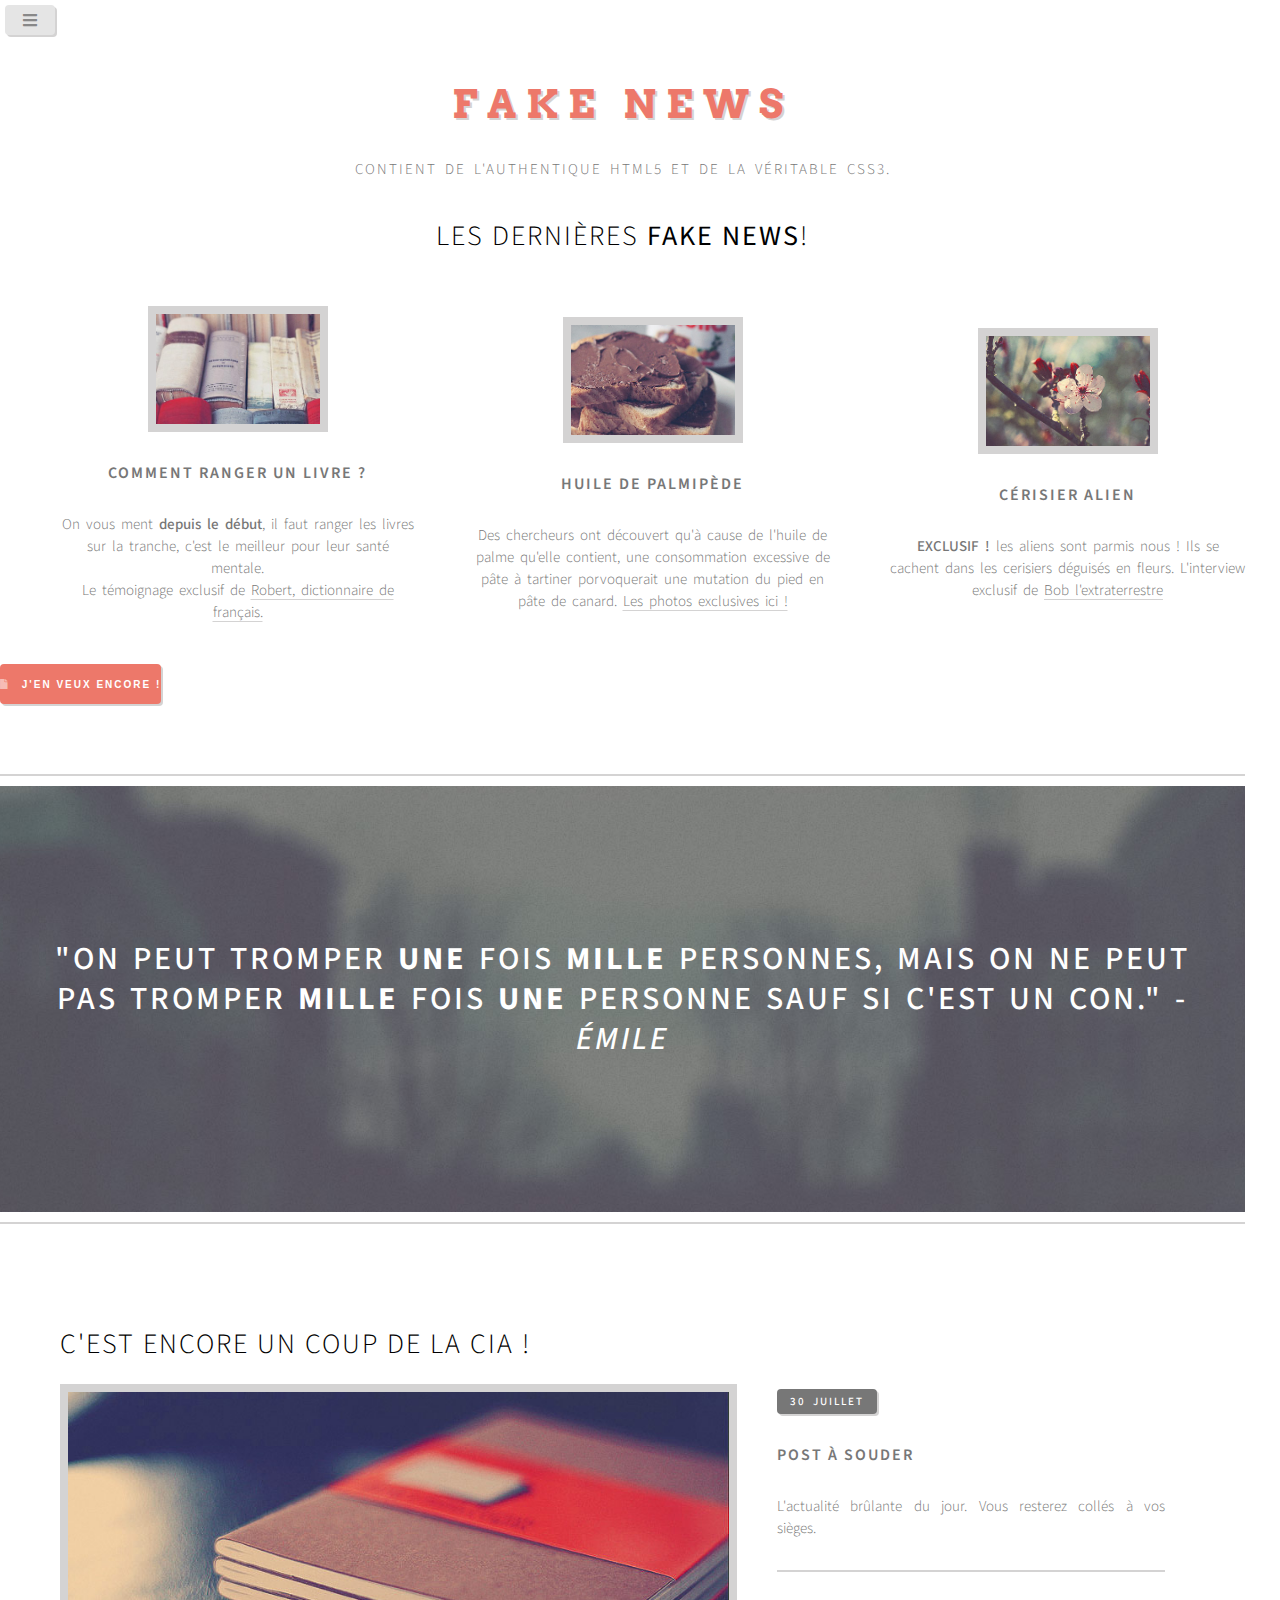
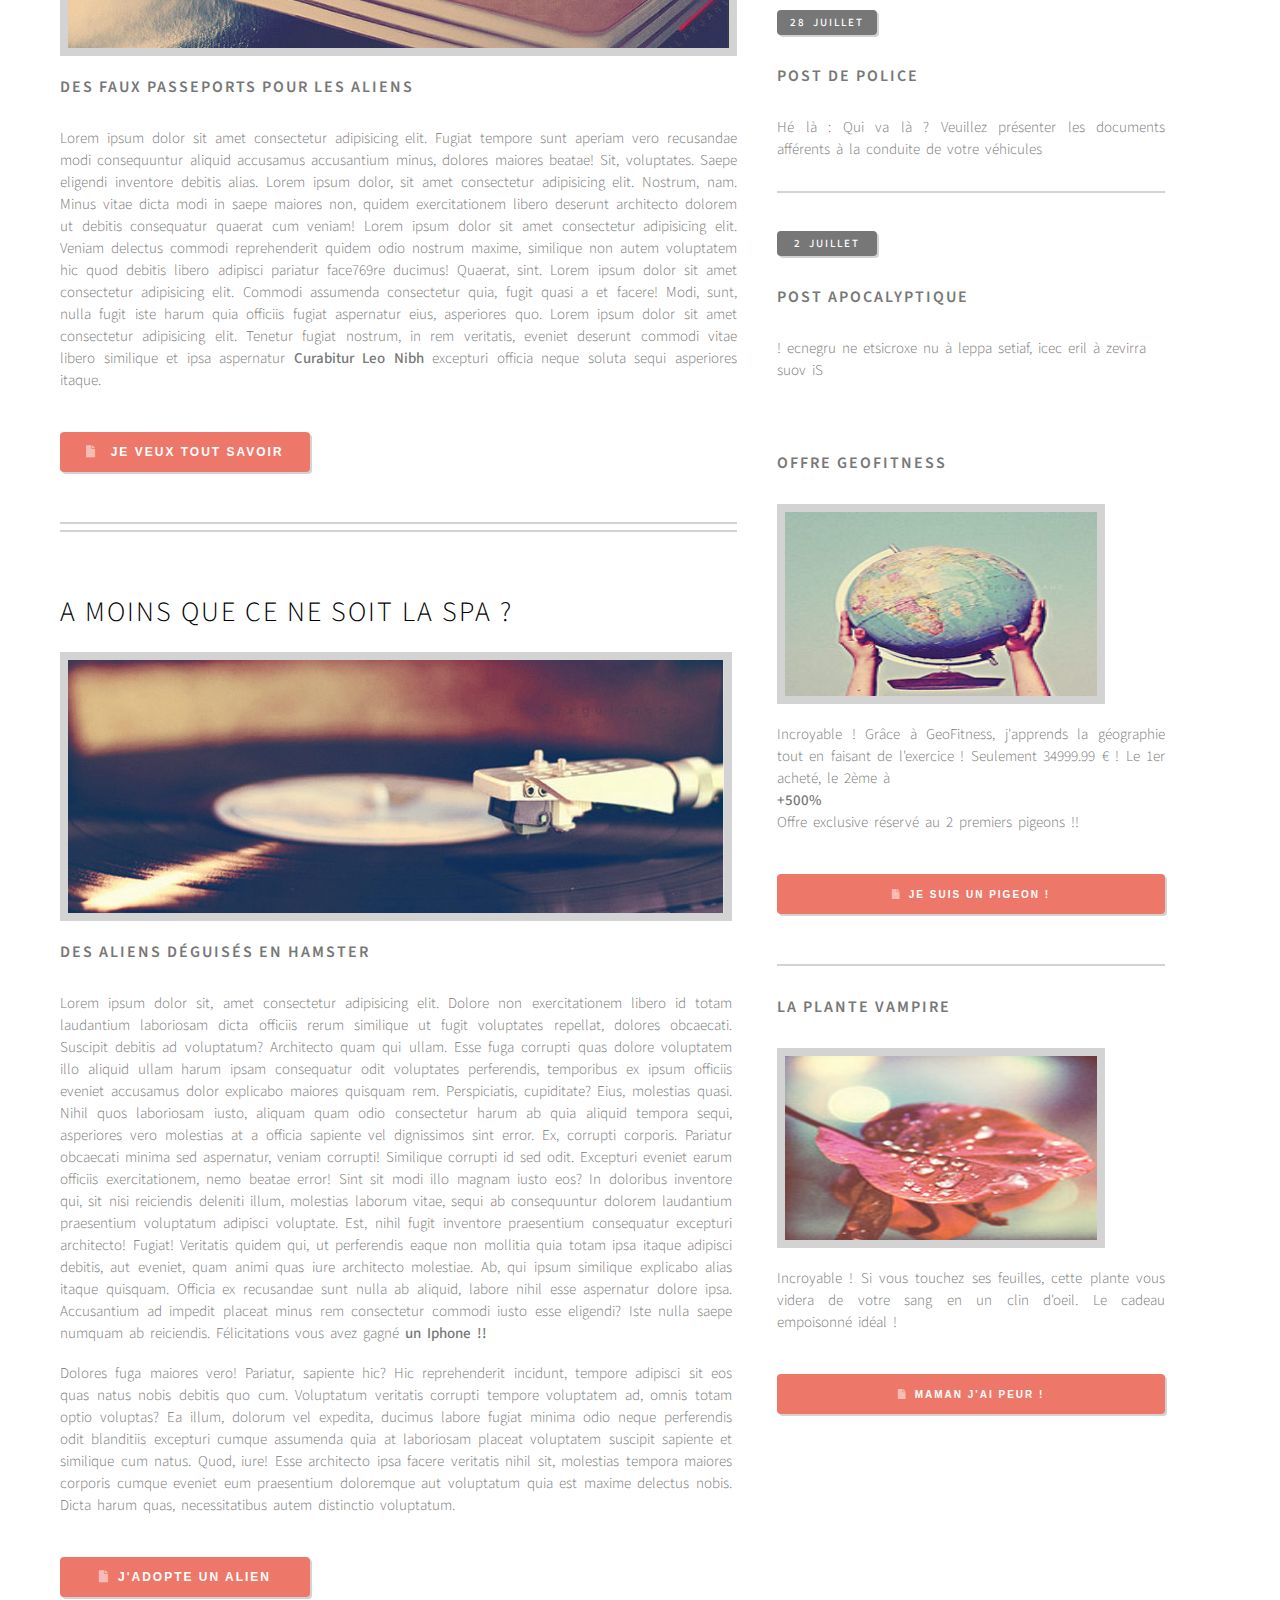
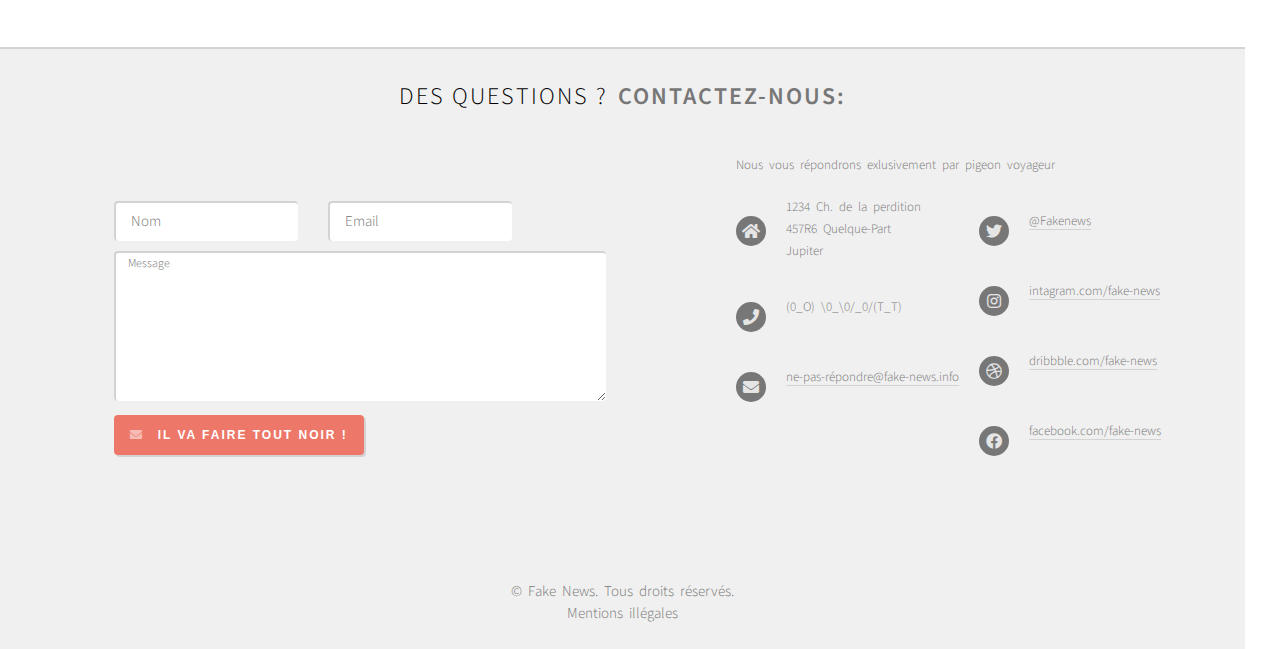
==== commit 01756511: "partie tablette manque footer" ====
--- a/index2.html
+++ b/index2.html
@@ -37,7 +37,8 @@
 
                 <button type="button" id="cmd-menu"> <i class="fas fa-bars"></i></button>
 
-                <nav>
+                <!--? Menu navigation en haut de page -->
+                <nav> 
                     <ul>
                         <li class="etage1"><a href="#">REMBOBINER</a></li>
                         <li class="etage1"><a href="#">TRUCS EN TOC</a>
@@ -63,44 +64,53 @@
             </header>
 
             <main>
+
+                <!-- ? Titre principal et contenu desciptif de la page -->
                 <div class="title-bar">
                     <h1>FAKE NEWS</h1>
                     <p id="texttitle">CONTIENT DE L'AUTHENTIQUE HTML5 ET DE LA VÉRITABLE CSS3.</p>
                 </div>
 
+                <h2>LES DERNIÈRES <span class="boldtitle">FAKE NEWS</span>!</h2>
+
+
+                <!-- ? Section des trois photos + les paragraphes descriptifs -->
                 <div class="sectionbook">
-                    <h2>LES DERNIÈRES <span class="boldtitle">FAKE NEWS</span>!</h2>
-                </div>
-
-                <div class="sectionlivre">
-                    <img class="bookimg" src="./ressources/images/pic01.jpg" alt="image de livres rangées">
-                    <h3> COMMENT RANGER UN LIVRE ?</h3>
-                    <p>On vous ment <span class="boldtext">depuis le début</span>, il faut ranger les livres sur la
-                        tranche, c'est le
-                        meilleur pour
-                        leur santé mentale.</p>
-                    <p> Le témoignage exclusif de <a class="atext" href="#">Robert, dictionnaire de
+
+                    <div class="sectionlivre">
+                        <img class="bookimg" src="./ressources/images/pic01.jpg" alt="image de livres rangées">
+                        <h3> COMMENT RANGER UN LIVRE ?</h3>
+                        <p>On vous ment <span class="boldtext">depuis le début</span>, il faut ranger les livres sur la
+                            tranche, c'est le
+                            meilleur pour
+                            leur santé mentale.</p>
+                        <p> Le témoignage exclusif de <a class="atext" href="#">Robert, dictionnaire de
                             français.</a></p>
-                </div>
-                <div class="sectiondej">
-                    <img class="dejimg" src="./ressources/images/pic02.jpg" alt="image de tartine de chocolat">
-                    <h3>HUILE DE PALMIPÈDE</h3>
-                    <p>Des chercheurs ont découvert qu'à cause de l'huile de palme qu'elle contient, une consommation
+                    </div>
+
+                    <div class="sectiondej">
+                        <img class="dejimg" src="./ressources/images/pic02.jpg" alt="image de tartine de chocolat">
+                        <h3>HUILE DE PALMIPÈDE</h3>
+                        <p>Des chercheurs ont découvert qu'à cause de l'huile de palme qu'elle contient, une consommation
                         excessive de pâte à tartiner porvoquerait une mutation du pied en pâte de canard.
                         <a class="atext" href="#">Les photos exclusives ici !</a>
-                    </p>
-                </div>
-                <div class="sectionalien">
-                    <img class="fleurimg" src="./ressources/images/pic03.jpg" alt="imge d'une fleur de cerisiers">
-                    <h3>CÉRISIER ALIEN</h3>
-                    <p><span class="boldtext">EXCLUSIF !</span> les aliens sont parmis nous ! Ils se cachent dans les
+                        </p>
+                    </div>
+
+                    <div class="sectionalien">
+                        <img class="fleurimg" src="./ressources/images/pic03.jpg" alt="imge d'une fleur de cerisiers">
+                        <h3>CÉRISIER ALIEN</h3>
+                        <p><span class="boldtext">EXCLUSIF !</span> les aliens sont parmis nous ! Ils se cachent dans les
                         cerisiers
                         déguisés en fleurs. L'interview exclusif de <a class="atext" href="#"> Bob l'extraterrestre</a>
-                    </p>
-                    <button type="button" class="boutonOrange"> <i class="fas fa-file"></i> &ensp;J'EN VEUX ENCORE
-                        !</button>
-                </div>
-
+                        </p>
+                    </div>
+        
+                </div>
+                <button type="button" class="boutonOrange"> <i class="fas fa-file"></i> &ensp;J'EN VEUX ENCORE
+                !</button>
+
+                <!-- ? Section de l'image avec la citation -->
                 <div class="citation">
                     <img class="imgCitation" src="./ressources/images/banner.jpg"
                         alt="image d'une citation : on peut tromper une fois mille personnes, mais on ne peut pas tromper mille fois une personne, sauf si je suis un con. Signé Émile">
@@ -109,8 +119,9 @@
                             id="boldCitation">MILLE</span>
                         FOIS <span id="boldCitation">UNE</span> PERSONNE SAUF SI C'EST UN CON." - <i>ÉMILE</i></p>
                 </div>
-
-                <div class="CIA">
+                <section id="afterbanner">
+                <div class="CIAspaAdoptalien">
+                    <div class="CIA">
                     <h2> C'EST ENCORE UN COUP DE LA CIA !</h2>
                     <img class="ciaImg" src="./ressources/images/pic04.jpg" alt="">
 
@@ -122,7 +133,7 @@
                         exercitationem libero deserunt architecto dolorem ut debitis consequatur quaerat cum veniam!
                         Lorem ipsum dolor sit amet consectetur adipisicing elit. Veniam delectus commodi reprehenderit
                         quidem odio nostrum maxime, similique non autem voluptatem hic quod debitis libero adipisci
-                        pariatur facere ducimus! Quaerat, sint. Lorem ipsum dolor sit amet consectetur adipisicing elit.
+                        pariatur face769re ducimus! Quaerat, sint. Lorem ipsum dolor sit amet consectetur adipisicing elit.
                         Commodi assumenda consectetur quia, fugit quasi a et facere! Modi, sunt, nulla fugit iste harum
                         quia officiis fugiat aspernatur eius, asperiores quo. Lorem ipsum dolor sit amet consectetur
                         adipisicing elit. Tenetur fugiat nostrum, in rem veritatis, eveniet deserunt commodi vitae
@@ -131,14 +142,14 @@
                         soluta sequi asperiores itaque.</p>
 
                     <button class="boutonOrange"><i class="fas fa-file"></i> &ensp;JE VEUX TOUT SAVOIR</button>
-                </div>
-
-                <div class="spa">
+                    </div>
+
+                    <div class="spa">
                     <h2> A MOINS QUE CE NE SOIT LA SPA ?</h2>
-                    <img class="dejimg" src="./ressources/images/pic05.jpg"
+                    <img class="ciaImg" src="./ressources/images/pic05.jpg"
                         alt="image d'un disque vinyle sur la platine">
-                </div>
-                <div class="adoptalien">
+                    </div>
+                    <div class="adoptalien">
                     <h3>DES ALIENS DÉGUISÉS EN HAMSTER</h3>
                     <p>Lorem ipsum dolor sit, amet consectetur adipisicing elit. Dolore non exercitationem libero id
                         totam laudantium laboriosam dicta officiis rerum similique ut fugit voluptates repellat, dolores
@@ -174,32 +185,37 @@
                         quas, necessitatibus autem distinctio voluptatum.</p>
                     <button class="boutonOrange"><i class="fas fa-file"></i>&ensp;J'ADOPTE UN
                         ALIEN</button><!--todo: icone-->
-                </div>
-                <div class="dernièreInfo">
-
-                    <div class="date">
-                        <p>30 JUILLET</p>
-                    </div>
-                    <h3>POST À SOUDER</h3>
-                    <p>L'actualité brûlante du jour. Vous resterez collés à vos sièges.</p>
-
-                    <div class="date">
-                        <p>28 JUILLET</p>
-                    </div>
-                    <h3>POST DE POLICE</h3>
-                    <p>Hé là : Qui va là ? Veuillez présenter les documents afférents à la conduite de votre véhicules
-                    </p>
-
-                    <div class="lastchildactu">
-                    <div class="date">
-                        <p>2 JUILLET</p>
-                    </div>
-                    <h3>POST APOCALYPTIQUE</h3>
-                    <p>! ecnegru ne etsicroxe nu à leppa setiaf, icec eril à zevirra suov iS<p>
-                    </div>
-
-                </div>
-                <div class="infosPratiques">
+                    </div>
+                </div>
+
+                <div class="Infos">
+                    <div class="dernièreInfo">
+
+                        <div class="divpostdate">
+                            <div class="date">
+                                <p>30 JUILLET</p></div>
+                            <h3>POST À SOUDER</h3>
+                            <p>L'actualité brûlante du jour. Vous resterez collés à vos sièges.</p>
+                        </div>
+                        <div class="divpostdate">
+                            <div class="date">
+                                <p>28 JUILLET</p>
+                            </div>
+                            <h3>POST DE POLICE</h3>
+                            <p>Hé là : Qui va là ? Veuillez présenter les documents afférents à la conduite de votre véhicules
+                            </p>
+                        </div>
+
+                        <div class="lastchildactu">
+                            <div class="date">
+                                <p>2 JUILLET</p>
+                            </div>
+                            <h3>POST APOCALYPTIQUE</h3>
+                            <p>! ecnegru ne etsicroxe nu à leppa setiaf, icec eril à zevirra suov iS<p>
+                        </div>
+
+                    </div>
+                    <div class="infosPratiques">
                     <h3>OFFRE GEOFITNESS</h3>
                     <div class="offreGeo">
                         <img class="imagecotegauche" src="./ressources/images/pic06.jpg"
@@ -222,74 +238,85 @@
                     </div>
                     <button class="boutonOrange"><i class="fas fa-file"></i>&ensp;MAMAN J'AI PEUR !</button>
                     <br>
+                    </div>
                 </div>
             </main>
             <footer>
-                <div class="sectionform">
+                <div class="footertitle">
                     <h2>DES QUESTIONS ?</h2>
                     <h3>CONTACTEZ-NOUS:</h3>
-                    <form action="post">
-                        <div>
-                            <label for="input-name"></label>
-                            <input type="text" name="name" id="input-name" placeholder="&emsp;Nom">
-                        </div>
-                        <div>
-                            <label for="input-email"></label>
-                            <input type="email" name="email" id="input-email" placeholder="&emsp;Email">
-                        </div>
-                        <div>
-                            <label for="input-message"></label>
-                            <textarea name="Message" id="input-message" cols="30" rows="10"
-                                placeholder="&emsp;Message"></textarea>
-                        </div>
-                        <button class="boutonOrange"> <i class="fas fa-envelope"></i>&emsp;VA FAIRE TOUT NOIR !</button>
-                    </form>
-                </div>
-                <div class="sectioncontact">
-                    <p>Nous vous répondrons exlusivement par pigeon voyageur</p>
-                    <div id="centercontact">
-                        <div>
-                            <div class="rondContact"><i class="fas fa-home"></i></div>
-                            <p>1234 Ch. de la perdition <br>457R6 Quelque-Part <br>Jupiter</p>
-                        </div>
-
-                        <div>
-                            <div class="rondContact"><i class="fas fa-phone"></i></div>
-                            <p>(0_O) \0_\0/_0/(T_T)</p>
-                        </div>
-    
-                        <div>
-                            <div class="rondContact"><i class="fas fa-envelope"></i></div>
-                            <p><a class="atext" href="#">ne-pas-répondre@fake-news.info</a></p>
-                        </div>
-    
-                        <div>
-                            <div class="rondContact"><i class="fab fa-twitter"></i></div>
-                            <p><a class="atext" href="#">@Fakenews</a></p>
-                        </div>
-                        <div>
-                            <div class="rondContact"><i class="fab fa-instagram"></i></div>
-                            <p><a class="atext" href="#">intagram.com/fake-news</a></p>
-                        </div>
-                        <div>
-                            <div class="rondContact"><i class="fab fa-dribbble"></i></div>
-                            <p><a class="atext" href="#">dribbble.com/fake-news</a></p>
-                        </div>
-    
-                        <div>
-                            <div class="rondContact"><i class="fab fa-facebook"></i></div>
-                            <p><a class="atext" href="#">facebook.com/fake-news</a></p>
-                        </div>
-                    </div>
-
+                </div>
+                <div class="formetcontact">
+                    <div class="sectionform">
+                        <form action="post">
+                            <div class="nometmail">
+                                <div>
+                                    <label for="input-name"></label>
+                                    <input type="text" name="name" id="input-name" placeholder="&emsp;Nom">
+                                </div>
+                                <div>
+                                    <label for="input-email"></label>
+                                    <input type="email" name="email" id="input-email" placeholder="&emsp;Email">
+                                </div>
+                            </div>
+                            <div>
+                                <label for="input-message"></label>
+                                <textarea name="Message" id="input-message" cols="30" rows="10"
+                                    placeholder="&emsp;Message"></textarea>
+                            </div>
+                            <button type="submit" id="submitForm" class="boutonOrange"> <i class="fas fa-envelope"></i>&emsp;IL VA FAIRE TOUT NOIR !</button>
+                        </form>
+                    </div>
+                    <div class="sectioncontact">
+
+                        <p>Nous vous répondrons exlusivement par pigeon voyageur</p>
+
+                        <div id="centercontact">
+                            <div class="contactrighttablet">
+                                <div>
+                                    <div class="rondContact"><i class="fas fa-home"></i></div>
+                                    <p>1234 Ch. de la perdition <br>457R6 Quelque-Part <br>Jupiter</p>
+                                </div>
+                                <div>
+                                    <div class="rondContact"><i class="fas fa-phone"></i></div>
+                                    <p>(0_O) \0_\0/_0/(T_T)</p>
+                                </div>
+                                <div>
+                                    <div class="rondContact"><i class="fas fa-envelope"></i></div>
+                                    <p><a class="atext" href="#">ne-pas-répondre@fake-news.info</a></p>
+                                </div>
+                            </div>
+
+
+                            <div class="contactlefttablet">
+                                <div>
+                                    <div class="rondContact"><i class="fab fa-twitter"></i></div>
+                                    <p><a class="atext" href="#">@Fakenews</a></p>
+                                </div>
+                                <div>
+                                    <div class="rondContact"><i class="fab fa-instagram"></i></div>
+                                    <p><a class="atext" href="#">intagram.com/fake-news</a></p>
+                                </div>
+                                <div>
+                                    <div class="rondContact"><i class="fab fa-dribbble"></i></div>
+                                    <p><a class="atext" href="#">dribbble.com/fake-news</a></p>
+                                </div>
+                                <div>
+                                    <div class="rondContact"><i class="fab fa-facebook"></i></div>
+                                    <p><a class="atext" href="#">facebook.com/fake-news</a></p>
+                                </div>
+                            </div>
+                        </div>
+                    </div>
                 </div>
                 <div class="endSection">
                     <p>&copy; Fake News. Tous droits réservés. <br><a href="#"> Mentions illégales</a></p>
                 </div>
-
+            </section>
 
             </footer>
         </div>
+
     </div>
     <script src="script.js"></script>
 </body>
--- a/style.css
+++ b/style.css
@@ -43,20 +43,21 @@
 
 /* ----- Styles généraux ----- */
 :root {
-    --side-bar-size: 300px;
+    --side-bar-size: 250px;
 }
 
 body {
     font-family: sans-serif;
     overflow-x: hidden;
     position: relative;
+    height: 100%;
 }
 
 
 /* ----- Styles outils ----- */
 
 
-/* ----- Page ----- */
+/* ----- Panneau pour décalage de la nav----- */
 #panels {
     display: flex;
     left: calc(-1 * var(--side-bar-size));
@@ -108,7 +109,7 @@
     right: -55px;
     top: 5px;
     width: 50px;
-    
+
 }
 
 /* ***********Style nav mobile ******** */
@@ -126,15 +127,19 @@
     font-weight: 300;
     display: block;
 }
-.etage3{
+
+.etage3 {
     font-weight: 300;
 }
-a.etage2{
+
+a.etage2 {
     padding-left: 20px;
 }
-a.etage3{
+
+a.etage3 {
     padding-left: 30px;
 }
+
 li>a {
     display: block;
     padding: 10px;
@@ -148,17 +153,15 @@
     border-top: none;
 }
 
-/* -------------------- */
-
+/* **************Body principal************ */
 
 /* ? Titre Fake News + petit paragraphe */
-
-/* Titre */
 .title-bar {
     padding: 50px 15px 35px;
     text-align: center;
 }
 
+/* Titre principal */
 h1 {
     font-family: Arvo;
     letter-spacing: 10px;
@@ -167,16 +170,18 @@
     margin: 30px;
 
 }
+
 /* Petit paragraphe */
 #texttitle {
     font-family: 'Source Sans 3';
-    color: #888888;
+    color: #777777;
     letter-spacing: 2px;
 }
 
 
 /* ?-------------Section book--------------- */
 
+/* Représente les deux lignes au dessus de la section */
 .sectionbook::before {
     content: "";
     left: 50px;
@@ -187,6 +192,7 @@
     margin-bottom: 40px;
 }
 
+/* Sous titre h2 de la section book */
 h2 {
     font-family: 'Source Sans 3';
     font-weight: 300;
@@ -196,13 +202,16 @@
     font-size: 15px;
 }
 
+/* Stylisation de la partie en gras du titre h2 */
 .boldtitle {
     font-family: 'Source Sans 3';
     font-weight: 400;
 }
 
+/* Image des livres rangées */
 .bookimg {
     border: #d4d3d3 solid 8px;
+    margin-top: 30px;
     margin-bottom: 30px;
 }
 
@@ -239,8 +248,8 @@
 }
 
 /* ? Stylisation des même liens quand on passe la souris dessus */
-a.atext:hover{
-    color:#FD887A;
+a.atext:hover {
+    color: #FD887A;
     text-decoration: none;
 }
 
@@ -290,17 +299,16 @@
     box-shadow: 2px 2px #d4d3d3;
 
 }
-.boutonOrange:hover{
-    background-color:#FD887A ;
-}
-.encorePlus::after {
-    color: #444;
+
+.boutonOrange:hover {
+    background-color: #FD887A;
 }
 
 .fa-file,
 .fa-envelope {
     opacity: 0.5;
 }
+
 /*?---------Section banner--------------------------------*/
 
 .citation {
@@ -317,6 +325,8 @@
     border-bottom: 2px solid #d4d3d3;
     padding-bottom: 10px;
     padding-top: 10px;
+    width: 100%;
+    object-fit: cover;
 }
 
 .textCitation {
@@ -333,15 +343,6 @@
 #boldCitation {
     font-weight: 700;
 }
-
-/* todo: faire les deux lignes une au dessus de l'image et l'autre en dessous */
-/* .citation::before{
-    content: "";
-    display: block;
-    border-bottom: 5px solid #444;
-    height: 10px;
-} */
-
 
 /* section cia */
 
@@ -394,7 +395,13 @@
     font-size: 11px;
     font-weight: 500;
     letter-spacing: 2px;
-    font-weight: 500;
+}
+
+.divpostdate {
+    display: flex;
+    flex-direction: column;
+    justify-content: center;
+    align-items: center;
 }
 
 
@@ -403,7 +410,7 @@
     text-align: justify;
 }
 
-.dernièreInfo>p::after {
+.divpostdate>p::after {
     content: "";
     display: block;
     height: 40px;
@@ -412,35 +419,53 @@
     margin-bottom: 0;
 }
 
-.lastchildactu::after{
+.lastchildactu::after {
     content: "";
     display: block;
     height: 10px;
     border-top: 2px solid #d4d3d3;
-    border-bottom:2px solid #d4d3d3;
+    border-bottom: 2px solid #d4d3d3;
     margin-top: 30px;
     margin-bottom: 0;
 }
+
+.lastchildactu {
+    display: flex;
+    align-items: center;
+    justify-content: center;
+    flex-direction: column;
+    width: 100%;
+}
+
+.lastchildactu p {
+    text-align: center;
+}
+
+
+
+/*  */
 .imagecotegauche {
     border: #d4d3d3 solid 8px;
     height: 100px;
     margin-right: 15px;
 }
 
-.infosPratiques h3{
+.infosPratiques h3 {
     margin-top: 30px;
 }
 
-h3.h3vampire{
+h3.h3vampire {
     margin-top: 0;
 }
-.h3vampire::before{
+
+.h3vampire::before {
 
     content: "";
     display: block;
     padding-top: 30px;
     border-top: 2px solid #d4d3d3;
 }
+
 .offreGeo {
     display: flex;
 }
@@ -461,6 +486,10 @@
     content: "";
     border-top: 2px solid #d4d3d3;
     display: block;
+}
+
+.footertitle {
+    margin-top: 30px;
 }
 
 .sectionform {
@@ -514,47 +543,241 @@
     text-align: center;
     display: flex;
     justify-content: center;
-    align-items: center;
+    align-items:center;
     color: #E5E5E5;
 }
-.rondContact>i{
+
+.rondContact>i {
     opacity: 1;
 }
 
-#centercontact {
-    display: flex;
-    flex-direction: column
-}
-
-#centercontact>div {
+.contactlefttablet div p,
+.contactrighttablet div p {
+    margin-left: 20px;
+    display: flex;
+    align-items:center
+
+}
+
+.sectioncontact::after {
+    content: "";
+    display: block;
+    border-bottom: 2px solid #d4d3d3;
+    margin-top: 75px;
+}
+
+.contactrighttablet div,
+.contactlefttablet div {
     display: flex;
     flex-direction: row;
     text-align: center;
-    vertical-align: middle;
+    vertical-align: center;
     margin-top: 20px;
 }
 
-#centercontact div p {
-    margin-left: 20px;
-    display: flex;
-    align-items: center;
-}
-
-.sectioncontact::after{
-    content:"";
-    display: block;
-    border-bottom: 2px solid #d4d3d3;
-    margin-top: 75px;
-}
-
-.endSection p{
-    margin-top:50px;
-    padding-bottom: 20px;
-}
+.endSection p {
+    margin-top: 50px;
+    padding-bottom: 24px;
+}
+
+
 /* ----- Media queries ----- */
 
 /* ---- Entre 768px et 991px (uniquement Tablette portrait / Phablet paysage ) ---- */
-@media (min-width: 768px) and (max-width: 991px) {}
+@media (min-width: 768px) {
+    .content-panel {
+        width: 100%;
+    }
+
+    h1 {
+        font-size: 40px;
+    }
+
+    .texttitle {
+        font-size: 32px;
+    }
+
+    h2 {
+        font-size: 28px;
+    }
+
+    .sectionbook {
+        display: flex;
+        flex-wrap: nowrap;
+        flex-direction: row;
+        justify-content: center;
+        flex-grow: 1;
+        margin-left: 30px;
+        margin-right: 30px;
+        width: 100%;
+    }
+
+    .sectionlivre,
+    .sectiondej,
+    .sectionalien {
+        flex-grow: 1;
+        width: 100%;
+        display: flex;
+        justify-content: center;
+        align-items: center;
+    }
+
+    .dejimg,
+    .bookimg,
+    .fleurimg {
+        width: 180px;
+        object-fit: cover;
+    }
+
+
+    /*div citation */
+
+    .imgCitation {
+        height: 450px;
+    }
+
+    .textCitation {
+        font-size: 32px;
+        line-height: 40px;
+    }
+
+    #afterbanner {
+        display: flex;
+        justify-content: center;
+        align-items: center;
+        width: 100%;
+    }
+
+    .CIAspaAdoptalien {
+        width: 60%;
+    }
+
+    .CIAspaAdoptalien h2,
+    h3 {
+        text-align: left;
+    }
+
+    .CIA {
+        margin-top: 100px;
+        margin-left: 60px;
+        margin-right: 10px;
+    }
+
+    .spa,
+    .adoptalien {
+        margin-left: 60px;
+        margin-right: 15px;
+    }
+
+    .divpostdate,
+    .lastchildactu {
+        align-items: start;
+    }
+
+    .lastchildactu p {
+        text-align: left;
+    }
+
+    .offreGeo {
+        flex-direction: column;
+    }
+
+    .imagecotegauche {
+        margin-right: 60px;
+        margin-bottom: 20px;
+        height: 200px;
+    }
+
+    .CIA button,
+    .adoptalien button,
+    .offreGeo button,
+    form .boutonOrange {
+        width: 250px;
+        font-size: 12px;
+    }
+
+    p {
+        font-size: 15px;
+        color: #777777;
+    }
+
+    .Infos {
+        margin-right: 50px;
+    }
+
+    .date p {
+        color: white;
+    }
+
+    /* footer */
+
+    .footertitle {
+        display: flex;
+        flex-direction: row;
+        justify-content: center;
+    }
+
+    .footertitle h2,
+    .footertitle h3 {
+        margin-bottom: 40px;
+        font-size: 24px;
+    }
+
+    .footertitle h3 {
+        margin-left: 10px;
+    }
+
+    .formetcontact {
+        display: flex;
+        justify-content: center;
+    }
+
+    .sectionform {
+        width: 50%;
+        margin-right: 0;
+        margin-top: 0;
+    }
+
+    .nometmail {
+        display: flex;
+        gap: 30px;
+        margin-left: 30px;
+    }
+
+    #input-message {
+        margin-left: 30px;
+        width: 79%;
+        height: 150px;
+    }
+
+    form .boutonOrange {
+        margin-left: 30px;
+    }
+
+    input {
+        width: 100%;
+        height: 40px;
+        font-size: 15px;
+    }
+
+    #centercontact{
+        display: flex;
+    }
+
+    .contactrighttablet{
+        margin-right: 20px;
+    }
+    .sectioncontact::after{
+        border:none;
+    }
+    .formetcontact::after{
+        content: "";
+        display: block;
+        border-bottom: 2px solid red;
+        margin-top: 75px;
+    }
+}
+
 
 /* ---- A partir de 992px (Desktop / Tablette paysage et plus grand) ---- */
 @media (min-width: 992px) {}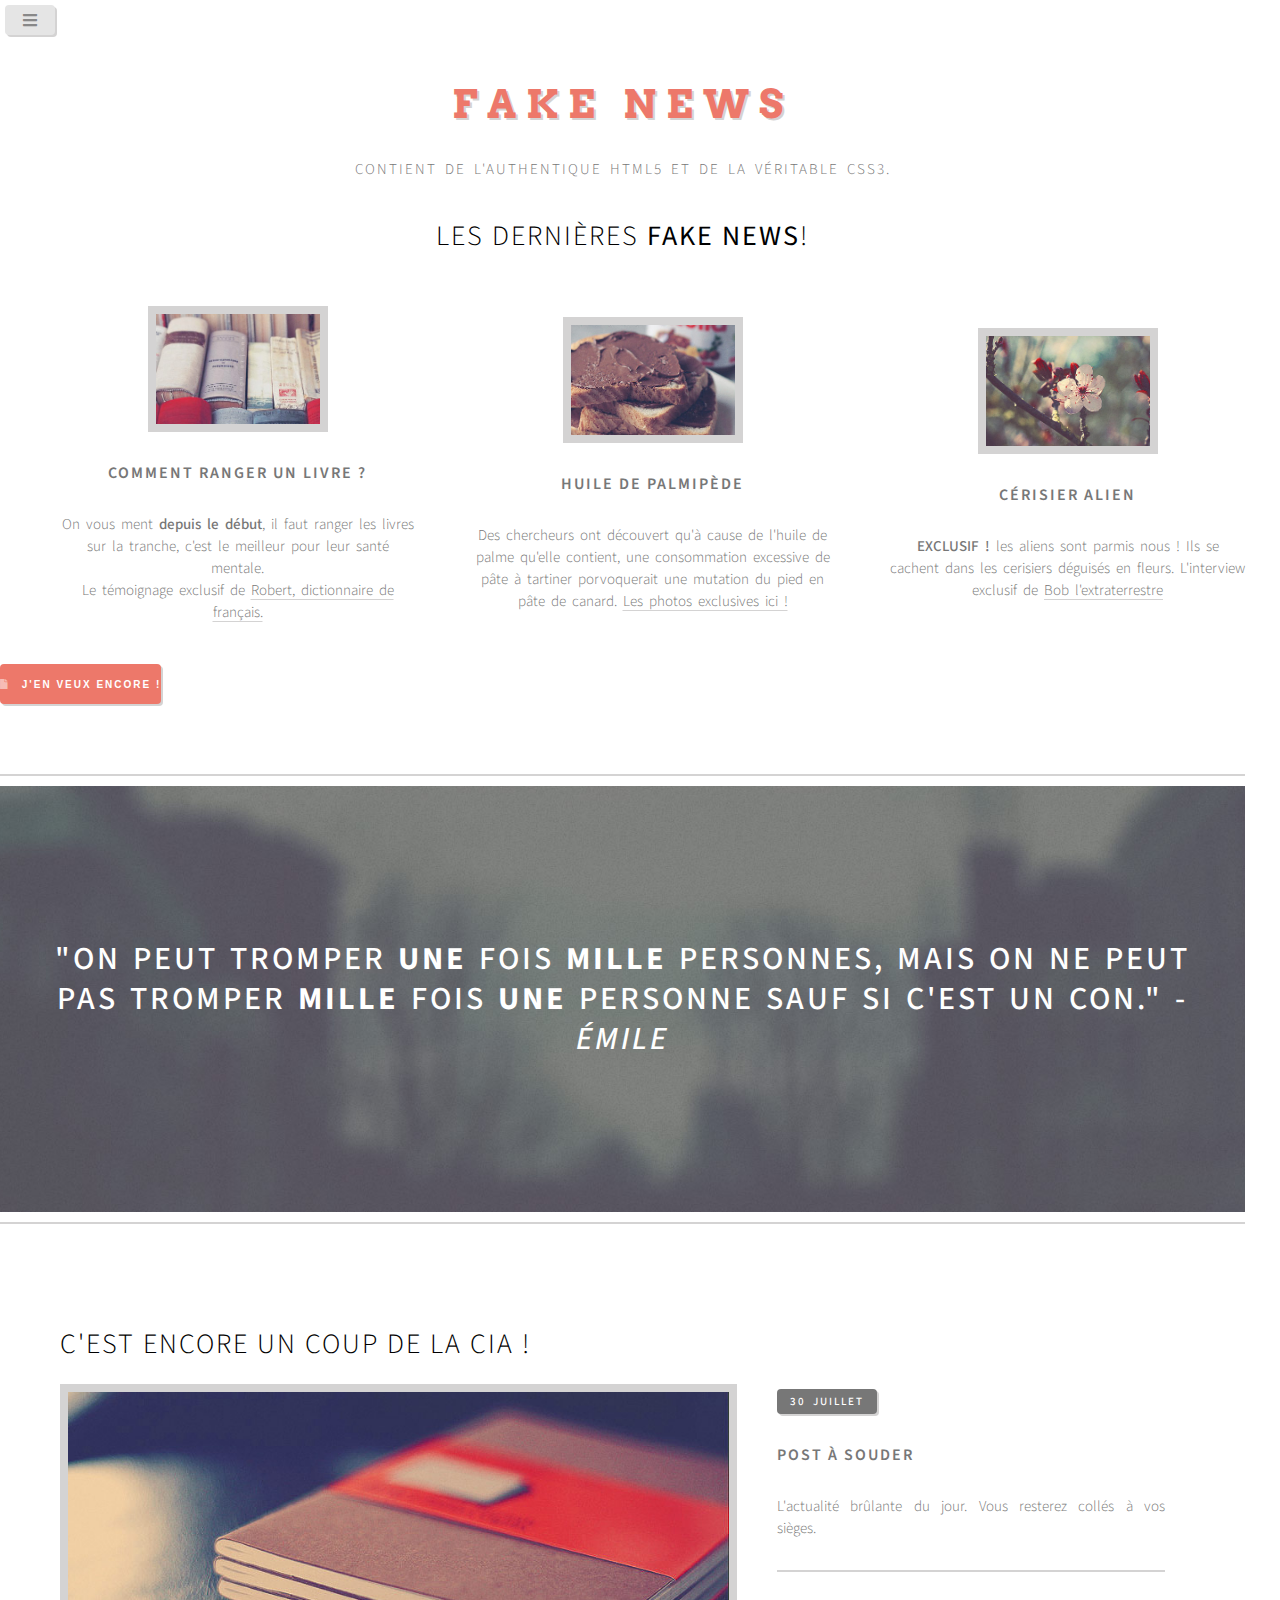
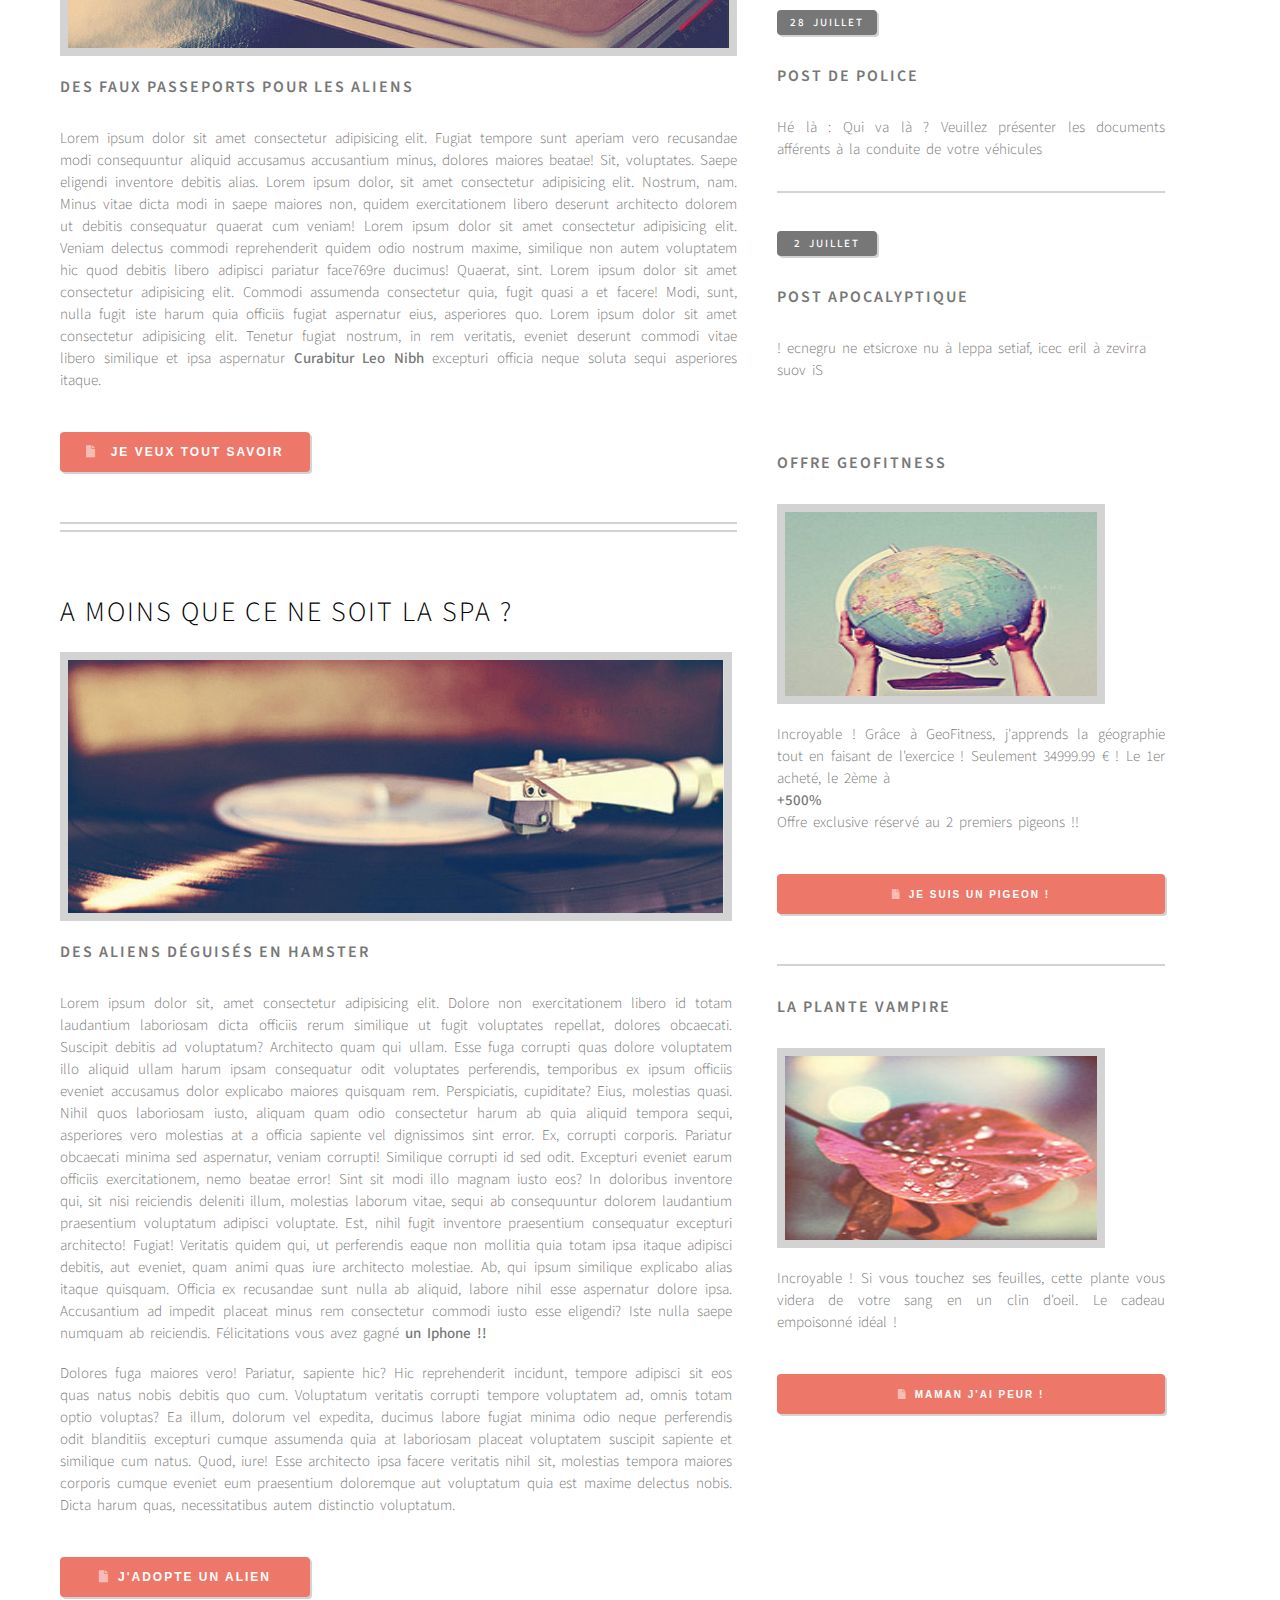
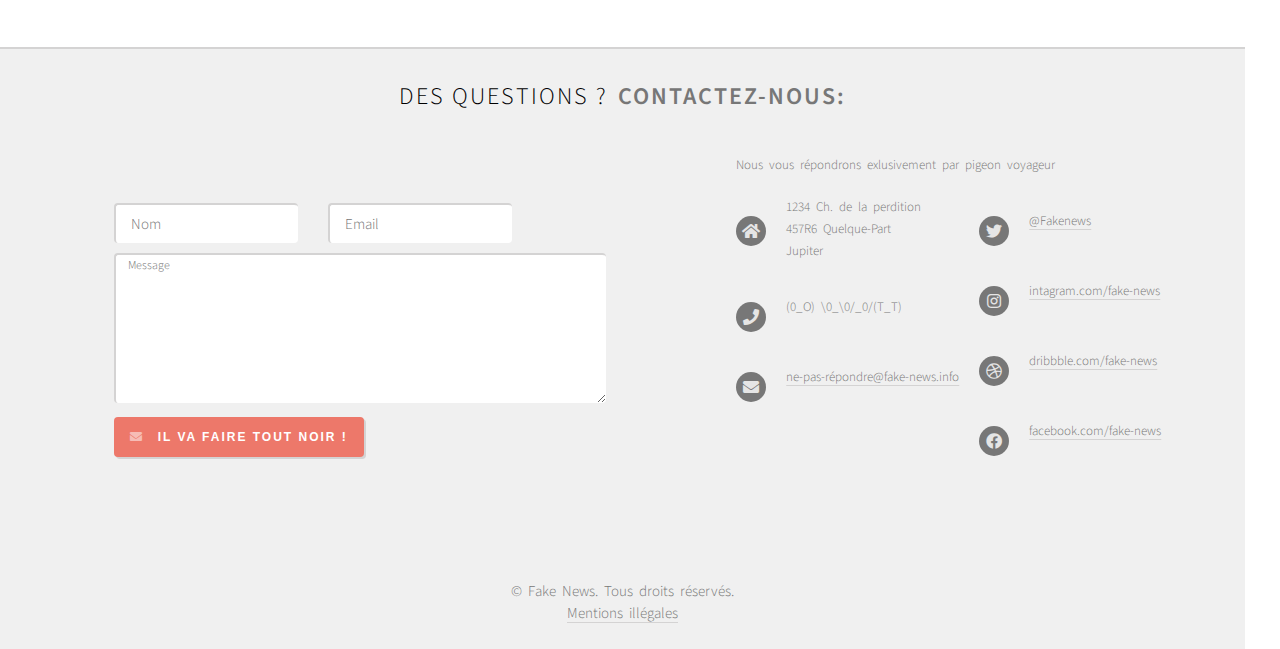
==== commit 17dbf76f: "échéance devoir" ====
--- a/index2.html
+++ b/index2.html
@@ -107,7 +107,7 @@
                     </div>
         
                 </div>
-                <button type="button" class="boutonOrange"> <i class="fas fa-file"></i> &ensp;J'EN VEUX ENCORE
+                <button class="boutonOrange"> <i class="fas fa-file"></i> &ensp;J'EN VEUX ENCORE
                 !</button>
 
                 <!-- ? Section de l'image avec la citation -->
@@ -248,23 +248,26 @@
                 </div>
                 <div class="formetcontact">
                     <div class="sectionform">
-                        <form action="post">
+                        <form action="#"> 
                             <div class="nometmail">
                                 <div>
                                     <label for="input-name"></label>
                                     <input type="text" name="name" id="input-name" placeholder="&emsp;Nom">
+                                    <p><span id="errorName">Les lettres anonymes c'est mal</span></p>
                                 </div>
                                 <div>
                                     <label for="input-email"></label>
                                     <input type="email" name="email" id="input-email" placeholder="&emsp;Email">
+                                    <p><span id="errorEmail">dfgfdgfdg</span></p>
                                 </div>
                             </div>
                             <div>
                                 <label for="input-message"></label>
                                 <textarea name="Message" id="input-message" cols="30" rows="10"
                                     placeholder="&emsp;Message"></textarea>
-                            </div>
-                            <button type="submit" id="submitForm" class="boutonOrange"> <i class="fas fa-envelope"></i>&emsp;IL VA FAIRE TOUT NOIR !</button>
+                                    <p><span id="errorMessage">Non mais allô quoi, tu nous écris et tu nous écris rien</span></p>
+                            </div>
+                            <button id="submitForm" class="boutonOrange"> <i class="fas fa-envelope"></i>&emsp;IL VA FAIRE TOUT NOIR !</button>
                         </form>
                     </div>
                     <div class="sectioncontact">
@@ -310,7 +313,7 @@
                     </div>
                 </div>
                 <div class="endSection">
-                    <p>&copy; Fake News. Tous droits réservés. <br><a href="#"> Mentions illégales</a></p>
+                    <p>&copy; Fake News. Tous droits réservés. <br><a class="atext" href="#"> Mentions illégales</a></p>
                 </div>
             </section>
 
--- a/style.css
+++ b/style.css
@@ -300,17 +300,20 @@
 
 }
 
+/* passage à la couleur orange quand on passe dessus avec la souris */
 .boutonOrange:hover {
     background-color: #FD887A;
 }
 
+/* Opacité des icones feuille et enveloppe */
 .fa-file,
 .fa-envelope {
     opacity: 0.5;
 }
 
-/*?---------Section banner--------------------------------*/
-
+/*?---------Section banner / citation+image --------------------------------*/
+
+/* Div qui englobe l'image et la citation */
 .citation {
     display: flex;
     justify-content: center;
@@ -344,7 +347,7 @@
     font-weight: 700;
 }
 
-/* section cia */
+/*-------- section cia----------- */
 
 
 .CIA,
@@ -370,6 +373,9 @@
     border-top: 2px solid #d4d3d3;
     border-bottom: 2px solid #d4d3d3;
 }
+
+/* --Partie Post avec date + actualités */
+
 
 .date {
     height: 25px;
@@ -442,8 +448,6 @@
 }
 
 
-
-/*  */
 .imagecotegauche {
     border: #d4d3d3 solid 8px;
     height: 100px;
@@ -477,6 +481,7 @@
 
 /*? -----------FOOTER---------------------- */
 
+/* Titre du footer */
 
 footer {
     background-color: #F0F0F0;
@@ -491,6 +496,8 @@
 .footertitle {
     margin-top: 30px;
 }
+
+/*  Partie formulaire */
 
 .sectionform {
     margin-top: 30px;
@@ -516,7 +523,8 @@
     border-radius: 4px;
     height: 30px;
     width: 100%;
-    margin-bottom: 10px;
+    margin-top:5px;
+    margin-bottom: 5px;
 }
 
 textarea {
@@ -530,11 +538,13 @@
     margin-bottom: 30px;
 }
 
+/* Inforamtions contact */
 .sectioncontact p {
     text-align: justify;
     font-size: 13px;
 }
 
+/* Div ronde contenant les icones dedans */
 .rondContact {
     border-radius: 50%;
     background-color: #777777;
@@ -547,6 +557,7 @@
     color: #E5E5E5;
 }
 
+/* Opacité des icones */
 .rondContact>i {
     opacity: 1;
 }
@@ -575,10 +586,23 @@
     margin-top: 20px;
 }
 
+/* Dernière section copyright et mentions illégales */
 .endSection p {
     margin-top: 50px;
     padding-bottom: 24px;
 }
+
+/* Span erreur formaulaire */
+
+#errorName, #errorEmail, #errorMessage{
+    color: #CC0000;
+    font-size: 12px;
+    display: none;
+}
+
+
+
+
 
 
 /* ----- Media queries ----- */
@@ -780,4 +804,12 @@
 
 
 /* ---- A partir de 992px (Desktop / Tablette paysage et plus grand) ---- */
-@media (min-width: 992px) {}+@media (min-width: 992px) {
+    .content-panel {
+        width: 100%;
+    }
+
+
+
+
+}